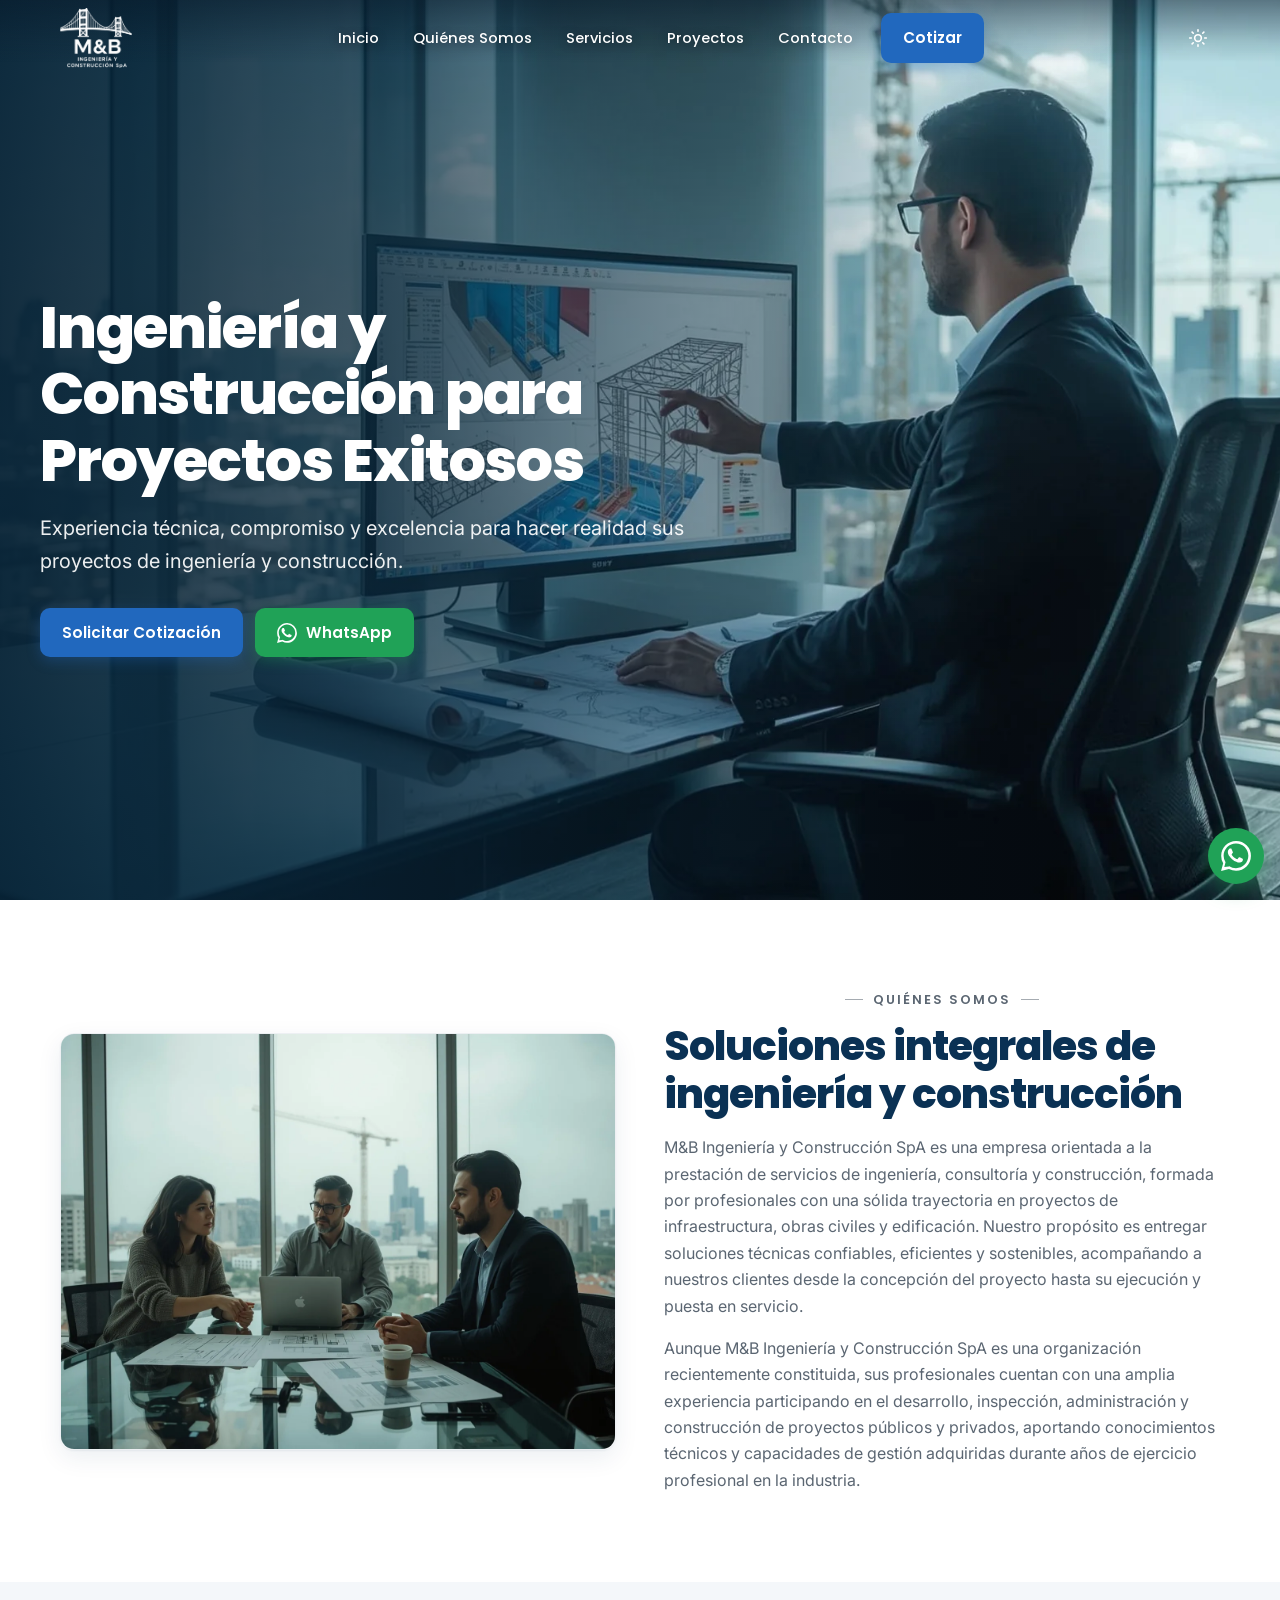
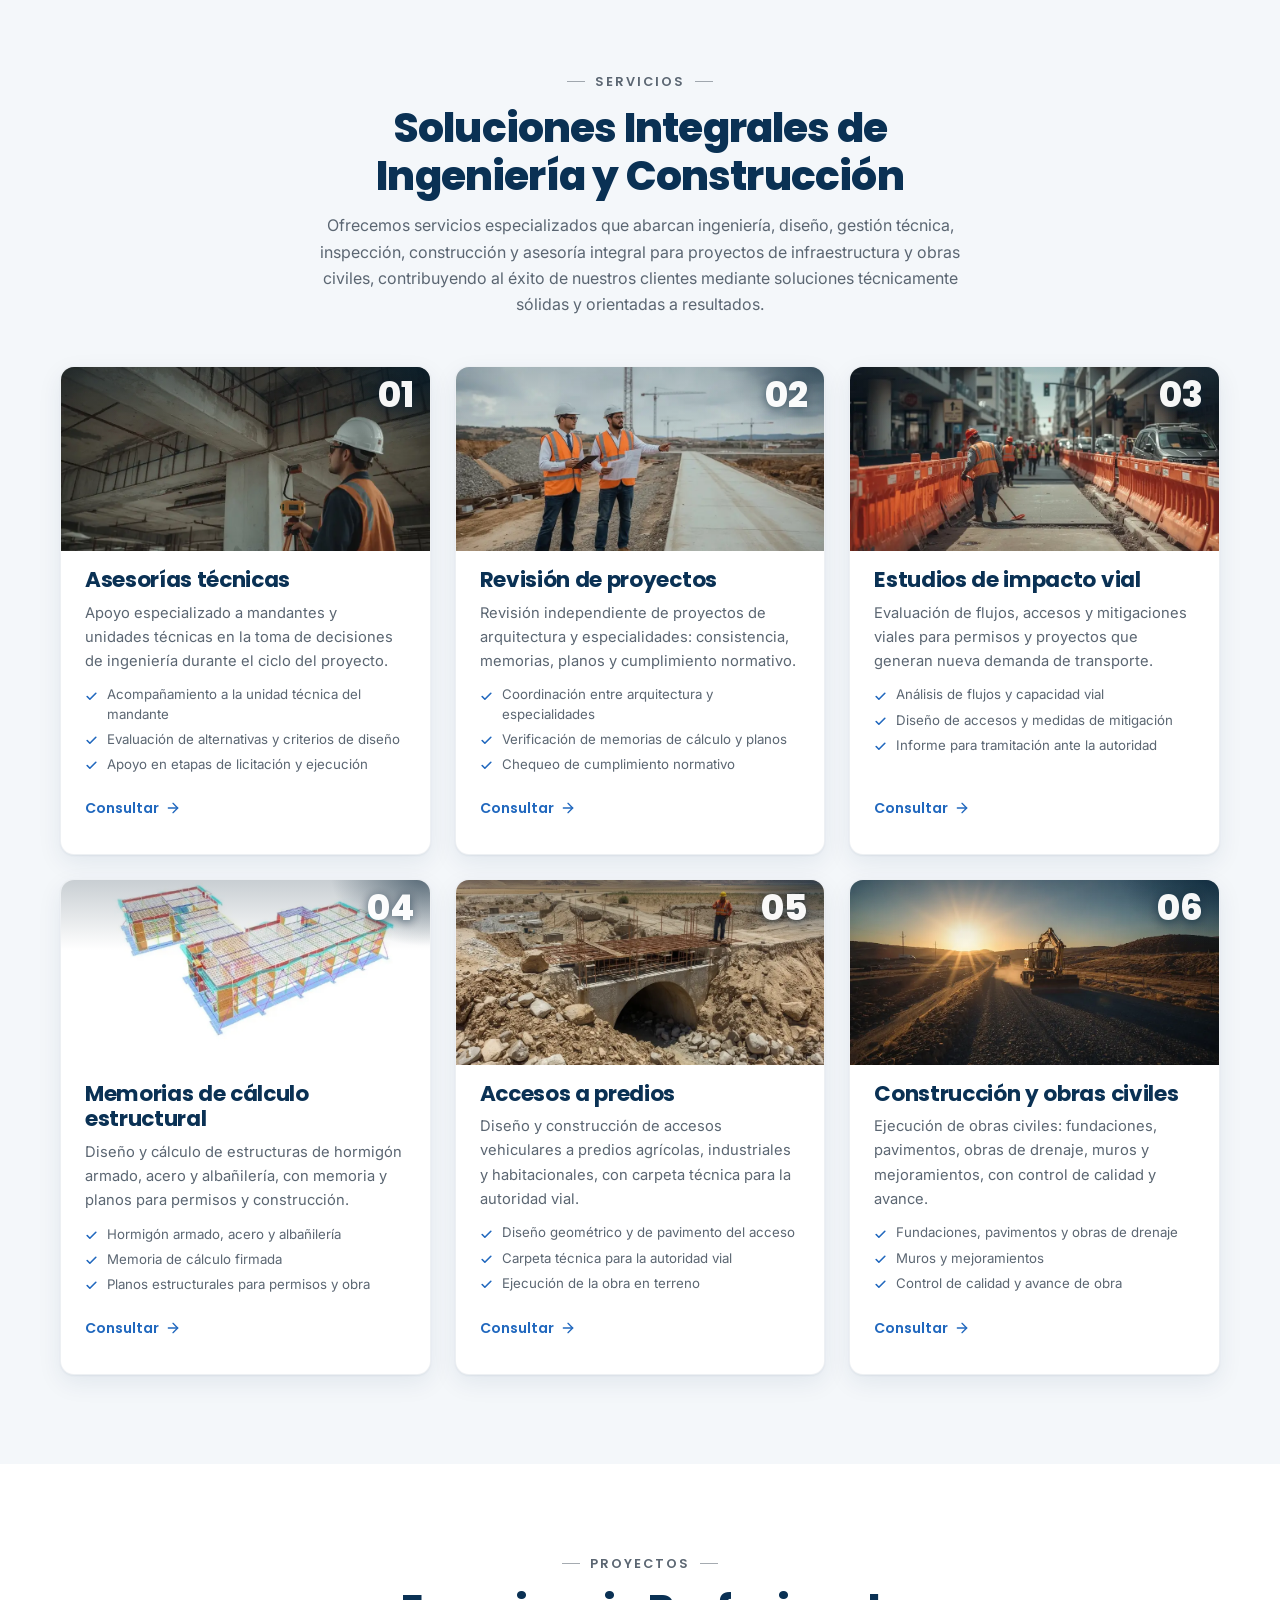
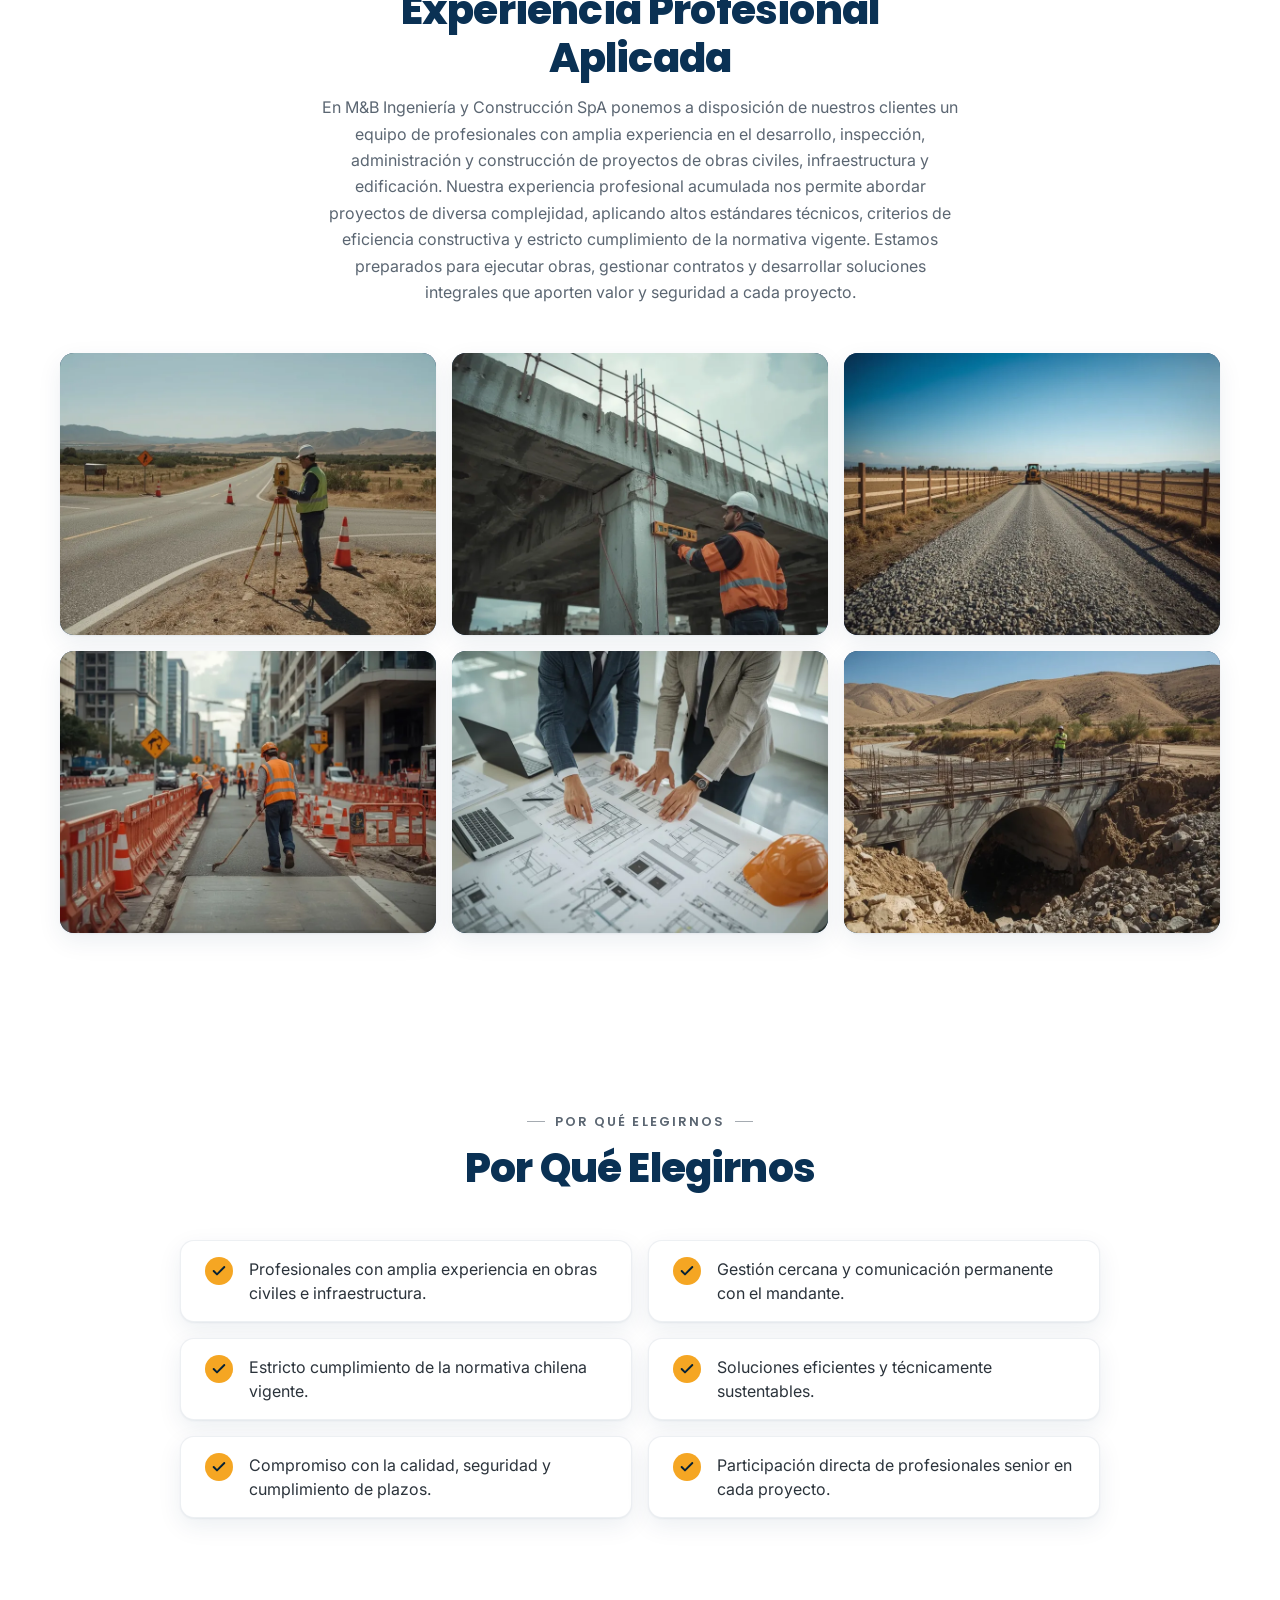
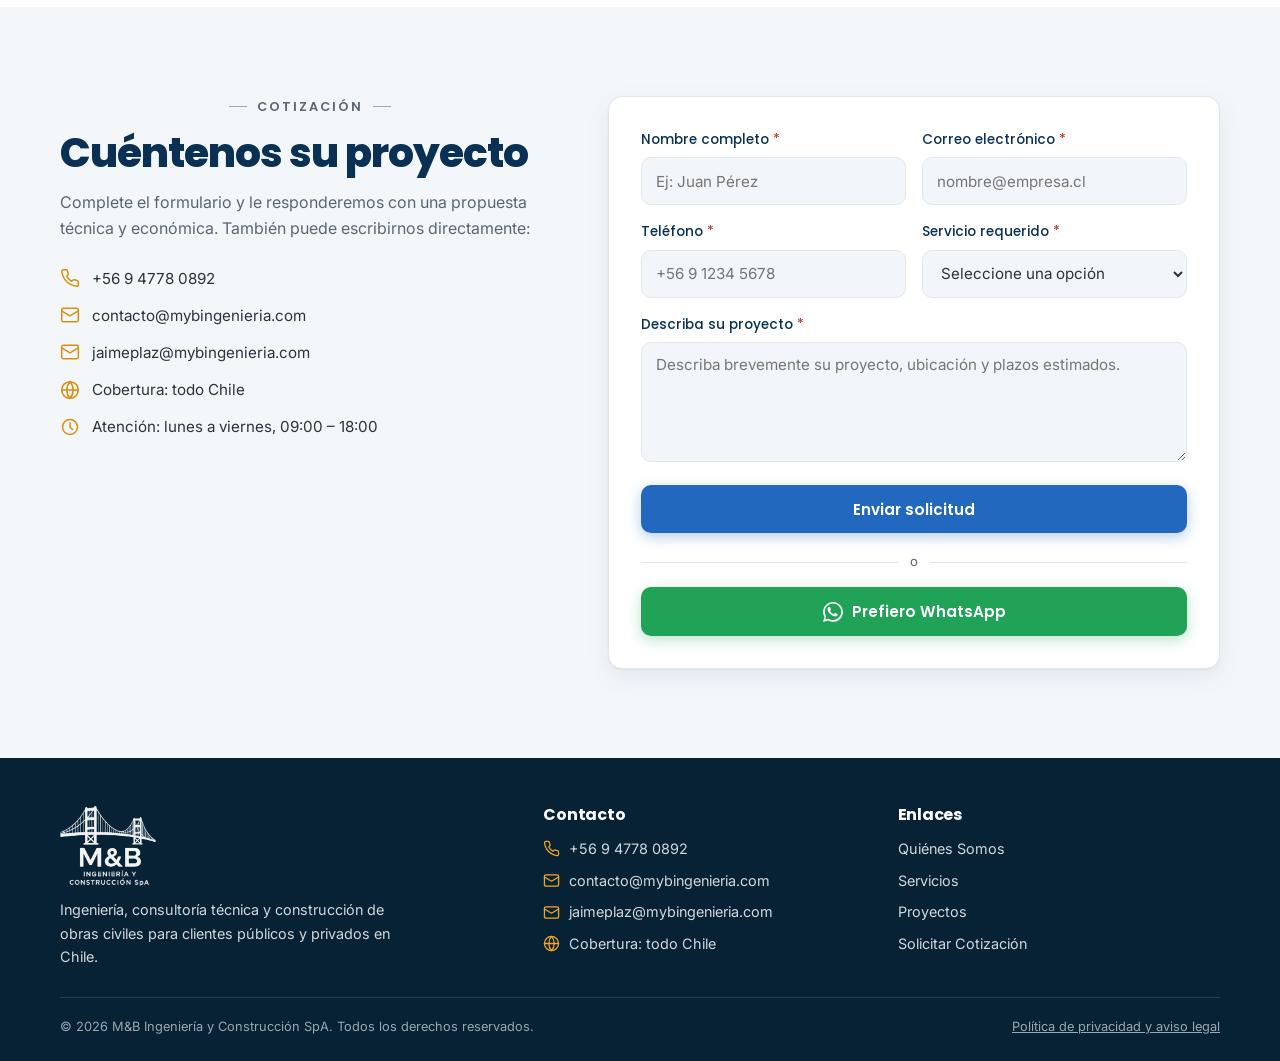
==== index.html @ 894dcdf7 "feat: nueva sección "Por Qué Elegirnos" con lista de 6 puntos Se inserta entre #proyectos y #cotizac" ====
<!DOCTYPE html>
<html lang="es-CL">
<head>
<meta charset="UTF-8">
<meta name="viewport" content="width=device-width, initial-scale=1.0">

<title>M&amp;B Ingeniería y Construcción SpA | Consultoría y Obras Civiles en Chile</title>
<meta name="description" content="Ingeniería, consultoría técnica y construcción de obras civiles en Chile: asesorías técnicas, estudios de impacto vial, memorias de cálculo estructural y accesos a predios. Solicita tu cotización.">
<meta name="robots" content="index, follow, max-image-preview:large, max-snippet:-1, max-video-preview:-1">
<meta name="author" content="M&amp;B Ingeniería y Construcción SpA">
<meta name="geo.region" content="CL">
<meta name="geo.placename" content="Chile">
<link rel="canonical" href="https://my-b-ingenieria.vercel.app/">
<link rel="alternate" hreflang="es-cl" href="https://my-b-ingenieria.vercel.app/">
<link rel="alternate" hreflang="x-default" href="https://my-b-ingenieria.vercel.app/">
<meta name="theme-color" content="#0A3154">
<meta name="theme-color" content="#0A3154" media="(prefers-color-scheme: light)">
<meta name="theme-color" content="#0c1620" media="(prefers-color-scheme: dark)">
<script src="/assets/js/theme-init.js"></script>

<meta property="og:type" content="website">
<meta property="og:site_name" content="M&amp;B Ingeniería y Construcción SpA">
<meta property="og:title" content="M&amp;B Ingeniería y Construcción SpA | Ingeniería y Obras Civiles en Chile">
<meta property="og:description" content="Asesorías técnicas, estudios de impacto vial, memorias de cálculo estructural, accesos a predios y obras civiles para clientes públicos y privados en Chile.">
<meta property="og:url" content="https://my-b-ingenieria.vercel.app/">
<meta property="og:image" content="https://my-b-ingenieria.vercel.app/assets/img/og-cover.jpg">
<meta property="og:image:secure_url" content="https://my-b-ingenieria.vercel.app/assets/img/og-cover.jpg">
<meta property="og:image:type" content="image/jpeg">
<meta property="og:image:width" content="1200">
<meta property="og:image:height" content="630">
<meta property="og:image:alt" content="M&amp;B Ingeniería y Construcción SpA — Ingeniería y Construcción para Proyectos Exitosos">
<meta property="og:locale" content="es_CL">
<meta name="twitter:card" content="summary_large_image">
<meta name="twitter:title" content="M&amp;B Ingeniería y Construcción SpA">
<meta name="twitter:description" content="Ingeniería, consultoría técnica y construcción de obras civiles en Chile. Solicita tu cotización.">
<meta name="twitter:image" content="https://my-b-ingenieria.vercel.app/assets/img/og-cover.jpg">
<meta name="twitter:image:alt" content="M&amp;B Ingeniería y Construcción SpA — Ingeniería y Construcción para Proyectos Exitosos">

<link rel="icon" href="/assets/img/favicon.svg" type="image/svg+xml">

<link rel="preconnect" href="https://fonts.googleapis.com">
<link rel="preconnect" href="https://fonts.gstatic.com" crossorigin>
<link href="https://fonts.googleapis.com/css2?family=Poppins:wght@500;600;700;800&family=Inter:wght@400;500;600&display=swap" rel="stylesheet">

<link rel="preload" as="image" href="/assets/img/Herobg.webp" fetchpriority="high">

<link rel="stylesheet" href="/assets/css/styles.css">

<script type="application/ld+json" src="/assets/data/organization.jsonld"></script>

</head>

<body>

<a class="skip-link" href="#contenido">Saltar al contenido principal</a>

<header class="header">
  <div class="container header__inner">

        <a class="brand" href="#inicio" aria-label="M&amp;B Ingeniería y Construcción — Inicio">
      <img class="brand__logo" src="/assets/img/logo-myb.png" width="640" height="535"
           alt="M&amp;B Ingeniería y Construcción SpA">
    </a>

        <nav class="nav" aria-label="Navegación principal">
      <ul class="nav__list">
        <li><a class="nav__link" href="#inicio">Inicio</a></li>
        <li><a class="nav__link" href="#quienes-somos">Quiénes Somos</a></li>
        <li><a class="nav__link" href="#servicios">Servicios</a></li>
        <li><a class="nav__link" href="#proyectos">Proyectos</a></li>
        <li><a class="nav__link" href="#contacto">Contacto</a></li>
        <li><a class="btn btn--primary nav__cta" href="#cotizacion">Cotizar</a></li>
      </ul>
    </nav>

        <div class="header__actions">
      <button class="theme-toggle" id="theme-toggle" type="button"
              aria-label="Cambiar entre tema claro y oscuro" aria-pressed="false">
        <svg class="t-sun" aria-hidden="true" viewBox="0 0 24 24" fill="none" stroke="currentColor" stroke-width="1.9" stroke-linecap="round" stroke-linejoin="round"><circle cx="12" cy="12" r="4"/><path d="M12 2v2"/><path d="M12 20v2"/><path d="m4.93 4.93 1.41 1.41"/><path d="m17.66 17.66 1.41 1.41"/><path d="M2 12h2"/><path d="M20 12h2"/><path d="m6.34 17.66-1.41 1.41"/><path d="m19.07 4.93-1.41 1.41"/></svg>
        <svg class="t-moon" aria-hidden="true" viewBox="0 0 24 24" fill="none" stroke="currentColor" stroke-width="1.9" stroke-linecap="round" stroke-linejoin="round"><path d="M12 3a6 6 0 0 0 9 9 9 9 0 1 1-9-9z"/></svg>
      </button>

            <button class="hamburger" id="hamburger" aria-label="Abrir menú de navegación" aria-expanded="false" aria-controls="mobile-menu">
        <span></span><span></span><span></span>
      </button>
    </div>
  </div>
</header>

<nav class="mobile-menu" id="mobile-menu" aria-label="Navegación móvil">
  <ul class="mobile-menu__list">
    <li><a class="mobile-menu__link" href="#inicio">Inicio</a></li>
    <li><a class="mobile-menu__link" href="#quienes-somos">Quiénes Somos</a></li>
    <li><a class="mobile-menu__link" href="#servicios">Servicios</a></li>
    <li><a class="mobile-menu__link" href="#proyectos">Proyectos</a></li>
    <li><a class="mobile-menu__link" href="#contacto">Contacto</a></li>
  </ul>
  <a class="btn btn--primary btn--block" href="#cotizacion">Solicitar Cotización</a>
</nav>

<main id="contenido">

    <section class="hero" id="inicio">
    <div class="container hero__inner">
      <h1>Ingeniería y Construcción para Proyectos Exitosos</h1>
      <p class="hero__lead">
        Experiencia técnica, compromiso y excelencia para hacer realidad sus proyectos de
        ingeniería y construcción.
      </p>
      <div class="hero__ctas">
        <a class="btn btn--primary" href="#cotizacion">Solicitar Cotización</a>
                <a class="btn btn--wpp"
           href="https://wa.me/56947780892?text=Hola%20M%26B%20Ingenier%C3%ADa%20y%20Construcci%C3%B3n%2C%20quisiera%20solicitar%20una%20cotizaci%C3%B3n."
           target="_blank" rel="noopener">
          <svg aria-hidden="true" viewBox="0 0 24 24" width="20" height="20" fill="currentColor"><path d="M.057 24l1.687-6.163a11.867 11.867 0 01-1.587-5.945C.16 5.335 5.495 0 12.05 0a11.817 11.817 0 018.413 3.488 11.824 11.824 0 013.48 8.414c-.003 6.557-5.338 11.892-11.893 11.892a11.9 11.9 0 01-5.688-1.448L.057 24zM6.597 20.13c1.676.995 3.276 1.591 5.392 1.592 5.448 0 9.886-4.434 9.889-9.885.002-5.462-4.415-9.89-9.881-9.892-5.452 0-9.887 4.434-9.889 9.884a9.821 9.821 0 001.523 5.263l-.999 3.648 3.646-.283zM17.5 14.4c-.074-.124-.272-.198-.57-.347-.297-.149-1.758-.868-2.031-.967-.272-.099-.47-.148-.669.15-.198.297-.767.966-.94 1.164-.173.199-.347.223-.644.075-.297-.15-1.255-.463-2.39-1.475-.883-.788-1.48-1.761-1.653-2.059-.173-.297-.019-.458.13-.606.134-.133.297-.347.446-.52.149-.174.198-.298.297-.497.099-.198.05-.372-.025-.521-.074-.149-.669-1.612-.916-2.207-.242-.579-.487-.5-.669-.51l-.57-.01c-.198 0-.52.074-.792.372-.272.297-1.04 1.016-1.04 2.479 0 1.462 1.065 2.875 1.213 3.074.149.198 2.095 3.2 5.076 4.487.71.306 1.263.489 1.694.626.712.226 1.36.194 1.872.118.571-.085 1.758-.719 2.006-1.413.248-.694.248-1.289.173-1.413z"/></svg>
          WhatsApp
        </a>
      </div>

          </div>
  </section>

    <section class="section" id="quienes-somos">
    <div class="container">
      <div class="about__grid reveal">

                <div class="about__media">
          <img src="/assets/img/QuienesSomos.webp"
               alt="Equipo de M&amp;B Ingeniería en una reunión de oficina revisando planos y un modelo en el computador"
               loading="lazy" width="1400" height="1050">
        </div>

                <div class="about__body">
                    <p class="section__eyebrow">Quiénes Somos</p>
          <h2 class="about__title">Soluciones integrales de ingeniería y construcción</h2>
          <p>
            M&amp;B Ingeniería y Construcción SpA es una empresa orientada a la prestación de
            servicios de ingeniería, consultoría y construcción, formada por profesionales con
            una sólida trayectoria en proyectos de infraestructura, obras civiles y edificación.
            Nuestro propósito es entregar soluciones técnicas confiables, eficientes y
            sostenibles, acompañando a nuestros clientes desde la concepción del proyecto hasta
            su ejecución y puesta en servicio.
          </p>
          <p>
            Aunque M&amp;B Ingeniería y Construcción SpA es una organización recientemente
            constituida, sus profesionales cuentan con una amplia experiencia participando en el
            desarrollo, inspección, administración y construcción de proyectos públicos y
            privados, aportando conocimientos técnicos y capacidades de gestión adquiridas
            durante años de ejercicio profesional en la industria.
          </p>
        </div>
      </div>
    </div>
  </section>

    <section class="section section--alt" id="servicios">
    <div class="container">
      <div class="section__head reveal">
        <p class="section__eyebrow">Servicios</p>
        <h2 class="section__title">Soluciones Integrales de Ingeniería y Construcción</h2>
        <p class="section__text">
          Ofrecemos servicios especializados que abarcan ingeniería, diseño, gestión técnica,
          inspección, construcción y asesoría integral para proyectos de infraestructura y obras
          civiles, contribuyendo al éxito de nuestros clientes mediante soluciones técnicamente
          sólidas y orientadas a resultados.
        </p>
      </div>

      <div class="services__grid">

                <article class="service-card reveal">
          <div class="service-card__media">
            <img src="/assets/img/asesoriastecnicas.webp" alt="Profesional en obra revisando una estructura de hormigón con instrumento topográfico" loading="lazy" decoding="async" width="900" height="675">
          </div>
          <span class="service-card__num" aria-hidden="true">01</span>
          <h3>Asesorías técnicas</h3>
          <p>Apoyo especializado a mandantes y unidades técnicas en la toma de decisiones de ingeniería durante el ciclo del proyecto.</p>
          <ul class="service-card__points">
            <li>Acompañamiento a la unidad técnica del mandante</li>
            <li>Evaluación de alternativas y criterios de diseño</li>
            <li>Apoyo en etapas de licitación y ejecución</li>
          </ul>
          <a class="service-card__link" href="#cotizacion" data-service="Asesorías técnicas">
            Consultar
            <svg viewBox="0 0 24 24" fill="none" stroke="currentColor" stroke-width="2" stroke-linecap="round" stroke-linejoin="round"><path d="M5 12h14"/><path d="M12 5l7 7-7 7"/></svg>
          </a>
        </article>

                <article class="service-card reveal">
          <div class="service-card__media">
            <img src="/assets/img/Revisionproyectos.webp" alt="Dos ingenieros con planos revisando el trazado de un camino en construcción" loading="lazy" decoding="async" width="900" height="675">
          </div>
          <span class="service-card__num" aria-hidden="true">02</span>
          <h3>Revisión de proyectos</h3>
          <p>Revisión independiente de proyectos de arquitectura y especialidades: consistencia, memorias, planos y cumplimiento normativo.</p>
          <ul class="service-card__points">
            <li>Coordinación entre arquitectura y especialidades</li>
            <li>Verificación de memorias de cálculo y planos</li>
            <li>Chequeo de cumplimiento normativo</li>
          </ul>
          <a class="service-card__link" href="#cotizacion" data-service="Revisión de proyectos">
            Consultar
            <svg viewBox="0 0 24 24" fill="none" stroke="currentColor" stroke-width="2" stroke-linecap="round" stroke-linejoin="round"><path d="M5 12h14"/><path d="M12 5l7 7-7 7"/></svg>
          </a>
        </article>

                <article class="service-card reveal">
          <div class="service-card__media">
            <img src="/assets/img/estudiosimpactovial.webp" alt="Trabajos viales con barreras de seguridad naranjas en una calle urbana con tránsito" loading="lazy" decoding="async" width="900" height="675">
          </div>
          <span class="service-card__num" aria-hidden="true">03</span>
          <h3>Estudios de impacto vial</h3>
          <p>Evaluación de flujos, accesos y mitigaciones viales para permisos y proyectos que generan nueva demanda de transporte.</p>
          <ul class="service-card__points">
            <li>Análisis de flujos y capacidad vial</li>
            <li>Diseño de accesos y medidas de mitigación</li>
            <li>Informe para tramitación ante la autoridad</li>
          </ul>
          <a class="service-card__link" href="#cotizacion" data-service="Estudios de impacto vial">
            Consultar
            <svg viewBox="0 0 24 24" fill="none" stroke="currentColor" stroke-width="2" stroke-linecap="round" stroke-linejoin="round"><path d="M5 12h14"/><path d="M12 5l7 7-7 7"/></svg>
          </a>
        </article>

                <article class="service-card reveal">
          <div class="service-card__media">
            <img src="/assets/img/memoriasdecalculo.webp" alt="Modelo estructural tridimensional de una edificación, usado en la memoria de cálculo" loading="lazy" decoding="async" width="1000" height="658">
          </div>
          <span class="service-card__num" aria-hidden="true">04</span>
          <h3>Memorias de cálculo estructural</h3>
          <p>Diseño y cálculo de estructuras de hormigón armado, acero y albañilería, con memoria y planos para permisos y construcción.</p>
          <ul class="service-card__points">
            <li>Hormigón armado, acero y albañilería</li>
            <li>Memoria de cálculo firmada</li>
            <li>Planos estructurales para permisos y obra</li>
          </ul>
          <a class="service-card__link" href="#cotizacion" data-service="Memorias de cálculo estructural">
            Consultar
            <svg viewBox="0 0 24 24" fill="none" stroke="currentColor" stroke-width="2" stroke-linecap="round" stroke-linejoin="round"><path d="M5 12h14"/><path d="M12 5l7 7-7 7"/></svg>
          </a>
        </article>

                <article class="service-card reveal">
          <div class="service-card__media">
            <img src="/assets/img/accesopredios.webp" alt="Acceso vehicular con alcantarilla de cajón en construcción hacia un predio rural" loading="lazy" decoding="async" width="900" height="675">
          </div>
          <span class="service-card__num" aria-hidden="true">05</span>
          <h3>Accesos a predios</h3>
          <p>Diseño y construcción de accesos vehiculares a predios agrícolas, industriales y habitacionales, con carpeta técnica para la autoridad vial.</p>
          <ul class="service-card__points">
            <li>Diseño geométrico y de pavimento del acceso</li>
            <li>Carpeta técnica para la autoridad vial</li>
            <li>Ejecución de la obra en terreno</li>
          </ul>
          <a class="service-card__link" href="#cotizacion" data-service="Accesos a predios">
            Consultar
            <svg viewBox="0 0 24 24" fill="none" stroke="currentColor" stroke-width="2" stroke-linecap="round" stroke-linejoin="round"><path d="M5 12h14"/><path d="M12 5l7 7-7 7"/></svg>
          </a>
        </article>

                <article class="service-card reveal">
          <div class="service-card__media">
            <img src="/assets/img/construccionobrasciviles.webp" alt="Maquinaria de movimiento de tierras trabajando en un camino al atardecer" loading="lazy" decoding="async" width="1000" height="567">
          </div>
          <span class="service-card__num" aria-hidden="true">06</span>
          <h3>Construcción y obras civiles</h3>
          <p>Ejecución de obras civiles: fundaciones, pavimentos, obras de drenaje, muros y mejoramientos, con control de calidad y avance.</p>
          <ul class="service-card__points">
            <li>Fundaciones, pavimentos y obras de drenaje</li>
            <li>Muros y mejoramientos</li>
            <li>Control de calidad y avance de obra</li>
          </ul>
          <a class="service-card__link" href="#cotizacion" data-service="Construcción y obras civiles">
            Consultar
            <svg viewBox="0 0 24 24" fill="none" stroke="currentColor" stroke-width="2" stroke-linecap="round" stroke-linejoin="round"><path d="M5 12h14"/><path d="M12 5l7 7-7 7"/></svg>
          </a>
        </article>

      </div>
    </div>
  </section>

    <section class="section" id="proyectos">
    <div class="container">
      <div class="section__head reveal">
        <p class="section__eyebrow">Proyectos</p>
        <h2 class="section__title">Experiencia Profesional Aplicada</h2>
        <p class="section__text">
          En M&amp;B Ingeniería y Construcción SpA ponemos a disposición de nuestros clientes un
          equipo de profesionales con amplia experiencia en el desarrollo, inspección,
          administración y construcción de proyectos de obras civiles, infraestructura y
          edificación. Nuestra experiencia profesional acumulada nos permite abordar proyectos
          de diversa complejidad, aplicando altos estándares técnicos, criterios de eficiencia
          constructiva y estricto cumplimiento de la normativa vigente. Estamos preparados para
          ejecutar obras, gestionar contratos y desarrollar soluciones integrales que aporten
          valor y seguridad a cada proyecto.
        </p>
      </div>

      <div class="gallery__grid">
        <figure class="project reveal">
          <img src="/assets/img/proyecto-1.webp" alt="Topógrafo con estación total midiendo en el acceso de un camino rural, con conos de seguridad" loading="lazy" width="600" height="450">
          <figcaption class="project__label">Levantamiento topográfico en acceso vial</figcaption>
        </figure>
        <figure class="project reveal">
          <img src="/assets/img/proyecto-2.webp" alt="Profesional revisando con un nivel una viga de hormigón armado de un paso vehicular" loading="lazy" width="600" height="450">
          <figcaption class="project__label">Inspección de estructura de hormigón armado</figcaption>
        </figure>
        <figure class="project reveal">
          <img src="/assets/img/proyecto-3.webp" alt="Camino de acceso a un predio rural recién construido con carpeta granular, entre cercos" loading="lazy" width="600" height="450">
          <figcaption class="project__label">Construcción de acceso a predio rural</figcaption>
        </figure>
        <figure class="project reveal">
          <img src="/assets/img/proyecto-4.webp" alt="Faena de pavimentación en una calle urbana con barreras y desvío de tránsito" loading="lazy" width="600" height="450">
          <figcaption class="project__label">Obra vial urbana con manejo de tránsito</figcaption>
        </figure>
        <figure class="project reveal">
          <img src="/assets/img/proyecto-5.webp" alt="Dos profesionales revisando planos de especialidades sobre una mesa en oficina" loading="lazy" width="600" height="450">
          <figcaption class="project__label">Revisión de proyectos y coordinación técnica</figcaption>
        </figure>
        <figure class="project reveal">
          <img src="/assets/img/proyecto-6.webp" alt="Alcantarilla de cajón de hormigón en construcción, con enfierradura para la losa" loading="lazy" width="600" height="450">
          <figcaption class="project__label">Alcantarilla de cajón para drenaje vial</figcaption>
        </figure>
      </div>
    </div>
  </section>

  <section class="section" id="por-que-elegirnos">
    <div class="container">
      <div class="section__head reveal">
        <p class="section__eyebrow">Por Qué Elegirnos</p>
        <h2 class="section__title">Por Qué Elegirnos</h2>
      </div>

      <ul class="checklist">
        <li class="checklist__item reveal">
          <svg aria-hidden="true" viewBox="0 0 24 24" fill="none" stroke="currentColor" stroke-width="3" stroke-linecap="round" stroke-linejoin="round"><path d="M20 6 9 17l-5-5"/></svg>
          <span>Profesionales con amplia experiencia en obras civiles e infraestructura.</span>
        </li>
        <li class="checklist__item reveal">
          <svg aria-hidden="true" viewBox="0 0 24 24" fill="none" stroke="currentColor" stroke-width="3" stroke-linecap="round" stroke-linejoin="round"><path d="M20 6 9 17l-5-5"/></svg>
          <span>Gestión cercana y comunicación permanente con el mandante.</span>
        </li>
        <li class="checklist__item reveal">
          <svg aria-hidden="true" viewBox="0 0 24 24" fill="none" stroke="currentColor" stroke-width="3" stroke-linecap="round" stroke-linejoin="round"><path d="M20 6 9 17l-5-5"/></svg>
          <span>Estricto cumplimiento de la normativa chilena vigente.</span>
        </li>
        <li class="checklist__item reveal">
          <svg aria-hidden="true" viewBox="0 0 24 24" fill="none" stroke="currentColor" stroke-width="3" stroke-linecap="round" stroke-linejoin="round"><path d="M20 6 9 17l-5-5"/></svg>
          <span>Soluciones eficientes y técnicamente sustentables.</span>
        </li>
        <li class="checklist__item reveal">
          <svg aria-hidden="true" viewBox="0 0 24 24" fill="none" stroke="currentColor" stroke-width="3" stroke-linecap="round" stroke-linejoin="round"><path d="M20 6 9 17l-5-5"/></svg>
          <span>Compromiso con la calidad, seguridad y cumplimiento de plazos.</span>
        </li>
        <li class="checklist__item reveal">
          <svg aria-hidden="true" viewBox="0 0 24 24" fill="none" stroke="currentColor" stroke-width="3" stroke-linecap="round" stroke-linejoin="round"><path d="M20 6 9 17l-5-5"/></svg>
          <span>Participación directa de profesionales senior en cada proyecto.</span>
        </li>
      </ul>
    </div>
  </section>

    <section class="section section--alt" id="cotizacion">
    <div class="container">
      <div class="quote__grid">

                <aside class="quote__aside reveal" id="contacto">
          <p class="section__eyebrow">Cotización</p>
          <h2>Cuéntenos su proyecto</h2>
          <p>Complete el formulario y le responderemos con una propuesta técnica y económica. También puede escribirnos directamente:</p>
          <ul class="quote__contact">
            <li>
              <svg aria-hidden="true" viewBox="0 0 24 24" fill="none" stroke="currentColor" stroke-width="1.8" stroke-linecap="round" stroke-linejoin="round"><path d="M22 16.92v3a2 2 0 0 1-2.18 2 19.79 19.79 0 0 1-8.63-3.07 19.5 19.5 0 0 1-6-6 19.79 19.79 0 0 1-3.07-8.67A2 2 0 0 1 4.11 2h3a2 2 0 0 1 2 1.72c.13.96.36 1.9.7 2.81a2 2 0 0 1-.45 2.11L8.09 9.91a16 16 0 0 0 6 6l1.27-1.27a2 2 0 0 1 2.11-.45c.91.34 1.85.57 2.81.7A2 2 0 0 1 22 16.92z"/></svg>
              <a href="tel:+56947780892">+56 9 4778 0892</a>
            </li>
            <li>
              <svg aria-hidden="true" viewBox="0 0 24 24" fill="none" stroke="currentColor" stroke-width="1.8" stroke-linecap="round" stroke-linejoin="round"><rect x="2" y="4" width="20" height="16" rx="2"/><path d="m22 7-10 6L2 7"/></svg>
              <a href="mailto:contacto@mybingenieria.com">contacto@mybingenieria.com</a>
            </li>
            <li>
              <svg aria-hidden="true" viewBox="0 0 24 24" fill="none" stroke="currentColor" stroke-width="1.8" stroke-linecap="round" stroke-linejoin="round"><rect x="2" y="4" width="20" height="16" rx="2"/><path d="m22 7-10 6L2 7"/></svg>
              <a href="mailto:jaimeplaz@mybingenieria.com">jaimeplaz@mybingenieria.com</a>
            </li>
            <li>
              <svg aria-hidden="true" viewBox="0 0 24 24" fill="none" stroke="currentColor" stroke-width="1.8" stroke-linecap="round" stroke-linejoin="round"><circle cx="12" cy="12" r="10"/><path d="M2 12h20"/><path d="M12 2a15 15 0 0 1 0 20 15 15 0 0 1 0-20z"/></svg>
              <span>Cobertura: todo Chile</span>
            </li>
            <li>
              <svg aria-hidden="true" viewBox="0 0 24 24" fill="none" stroke="currentColor" stroke-width="1.8" stroke-linecap="round" stroke-linejoin="round"><circle cx="12" cy="12" r="9"/><path d="M12 7v5l3 3"/></svg>
              <span>Atención: lunes a viernes, 09:00 – 18:00</span>
            </li>
          </ul>
        </aside>

                <div class="reveal">
                    <form class="form" id="quote-form"
                action="https://formspree.io/f/moeqgnrn"
                method="POST" novalidate>

            <div class="form__status" id="form-status" role="status" aria-live="polite"></div>

                        <input type="text" name="_gotcha" class="visually-hidden" tabindex="-1" autocomplete="off" aria-hidden="true">
                        <input type="hidden" name="_subject" value="Nueva solicitud de cotización — Sitio web M&amp;B Ingeniería">

            <div class="form__row">
              <div class="field">
                <label for="nombre">Nombre completo <span class="req" aria-hidden="true">*</span></label>
                <input type="text" id="nombre" name="nombre" autocomplete="name"
                       required minlength="3" placeholder="Ej: Juan Pérez">
                <p class="field__error">Ingrese su nombre (mínimo 3 caracteres).</p>
              </div>

              <div class="field">
                <label for="email">Correo electrónico <span class="req" aria-hidden="true">*</span></label>
                <input type="email" id="email" name="email" autocomplete="email"
                       required placeholder="nombre@empresa.cl">
                <p class="field__error">Ingrese un correo electrónico válido.</p>
              </div>
            </div>

            <div class="form__row">
              <div class="field">
                <label for="telefono">Teléfono <span class="req" aria-hidden="true">*</span></label>
                                <input type="tel" id="telefono" name="telefono" autocomplete="tel"
                       required
                       pattern="(\+?56)?[\s.\-]?0?9[\s.\-]?\d{4}[\s.\-]?\d{4}"
                       placeholder="+56 9 1234 5678"
                       title="Formato chileno: +56 9 1234 5678">
                <p class="field__error">Ingrese un teléfono chileno válido (+56 9 XXXX XXXX).</p>
              </div>

              <div class="field">
                <label for="servicio">Servicio requerido <span class="req" aria-hidden="true">*</span></label>
                <select id="servicio" name="servicio" required>
                  <option value="" disabled selected>Seleccione una opción</option>
                  <option>Asesorías técnicas</option>
                  <option>Revisión de proyectos</option>
                  <option>Estudios de impacto vial</option>
                  <option>Memorias de cálculo estructural</option>
                  <option>Accesos a predios</option>
                  <option>Construcción y obras civiles</option>
                </select>
                <p class="field__error">Seleccione el servicio que necesita.</p>
              </div>
            </div>

            <div class="field">
              <label for="mensaje">Describa su proyecto <span class="req" aria-hidden="true">*</span></label>
              <textarea id="mensaje" name="mensaje" required minlength="10"
                        placeholder="Describa brevemente su proyecto, ubicación y plazos estimados."></textarea>
              <p class="field__error">Cuéntenos brevemente su proyecto (mínimo 10 caracteres).</p>
            </div>

            <button type="submit" class="btn btn--primary btn--block" id="submit-btn">
              Enviar solicitud
            </button>

            <div class="form__divider">o</div>

                        <a class="btn btn--wpp btn--block" id="wpp-form-btn"
               href="https://wa.me/56947780892?text=Hola%20M%26B%20Ingenier%C3%ADa%20y%20Construcci%C3%B3n%2C%20quisiera%20solicitar%20una%20cotizaci%C3%B3n."
               target="_blank" rel="noopener">
              <svg aria-hidden="true" viewBox="0 0 24 24" width="20" height="20" fill="currentColor"><path d="M.057 24l1.687-6.163a11.867 11.867 0 01-1.587-5.945C.16 5.335 5.495 0 12.05 0a11.817 11.817 0 018.413 3.488 11.824 11.824 0 013.48 8.414c-.003 6.557-5.338 11.892-11.893 11.892a11.9 11.9 0 01-5.688-1.448L.057 24zM6.597 20.13c1.676.995 3.276 1.591 5.392 1.592 5.448 0 9.886-4.434 9.889-9.885.002-5.462-4.415-9.89-9.881-9.892-5.452 0-9.887 4.434-9.889 9.884a9.821 9.821 0 001.523 5.263l-.999 3.648 3.646-.283zM17.5 14.4c-.074-.124-.272-.198-.57-.347-.297-.149-1.758-.868-2.031-.967-.272-.099-.47-.148-.669.15-.198.297-.767.966-.94 1.164-.173.199-.347.223-.644.075-.297-.15-1.255-.463-2.39-1.475-.883-.788-1.48-1.761-1.653-2.059-.173-.297-.019-.458.13-.606.134-.133.297-.347.446-.52.149-.174.198-.298.297-.497.099-.198.05-.372-.025-.521-.074-.149-.669-1.612-.916-2.207-.242-.579-.487-.5-.669-.51l-.57-.01c-.198 0-.52.074-.792.372-.272.297-1.04 1.016-1.04 2.479 0 1.462 1.065 2.875 1.213 3.074.149.198 2.095 3.2 5.076 4.487.71.306 1.263.489 1.694.626.712.226 1.36.194 1.872.118.571-.085 1.758-.719 2.006-1.413.248-.694.248-1.289.173-1.413z"/></svg>
              Prefiero WhatsApp
            </a>
          </form>
        </div>

      </div>
    </div>
  </section>

</main>

<footer class="footer">
  <div class="container">
    <div class="footer__grid">

      <div>
        <h3 class="footer__brand">
          <img src="/assets/img/logo-myb.png" width="640" height="535"
               alt="M&amp;B Ingeniería y Construcción SpA">
        </h3>
        <p class="footer__desc">
          Ingeniería, consultoría técnica y construcción de obras civiles para clientes
          públicos y privados en Chile.
        </p>
      </div>

      <div>
        <h3>Contacto</h3>
        <ul class="footer__contact">
          <li>
            <svg aria-hidden="true" viewBox="0 0 24 24" fill="none" stroke="currentColor" stroke-width="1.8" stroke-linecap="round" stroke-linejoin="round"><path d="M22 16.92v3a2 2 0 0 1-2.18 2 19.79 19.79 0 0 1-8.63-3.07 19.5 19.5 0 0 1-6-6 19.79 19.79 0 0 1-3.07-8.67A2 2 0 0 1 4.11 2h3a2 2 0 0 1 2 1.72c.13.96.36 1.9.7 2.81a2 2 0 0 1-.45 2.11L8.09 9.91a16 16 0 0 0 6 6l1.27-1.27a2 2 0 0 1 2.11-.45c.91.34 1.85.57 2.81.7A2 2 0 0 1 22 16.92z"/></svg>
            <a href="tel:+56947780892">+56 9 4778 0892</a>
          </li>
          <li>
            <svg aria-hidden="true" viewBox="0 0 24 24" fill="none" stroke="currentColor" stroke-width="1.8" stroke-linecap="round" stroke-linejoin="round"><rect x="2" y="4" width="20" height="16" rx="2"/><path d="m22 7-10 6L2 7"/></svg>
            <a href="mailto:contacto@mybingenieria.com">contacto@mybingenieria.com</a>
          </li>
          <li>
            <svg aria-hidden="true" viewBox="0 0 24 24" fill="none" stroke="currentColor" stroke-width="1.8" stroke-linecap="round" stroke-linejoin="round"><rect x="2" y="4" width="20" height="16" rx="2"/><path d="m22 7-10 6L2 7"/></svg>
            <a href="mailto:jaimeplaz@mybingenieria.com">jaimeplaz@mybingenieria.com</a>
          </li>
          <li>
            <svg aria-hidden="true" viewBox="0 0 24 24" fill="none" stroke="currentColor" stroke-width="1.8" stroke-linecap="round" stroke-linejoin="round"><circle cx="12" cy="12" r="10"/><path d="M2 12h20"/><path d="M12 2a15 15 0 0 1 0 20 15 15 0 0 1 0-20z"/></svg>
            <span>Cobertura: todo Chile</span>
          </li>
        </ul>
      </div>

      <div>
        <h3>Enlaces</h3>
        <ul class="footer__contact">
          <li><a href="#quienes-somos">Quiénes Somos</a></li>
          <li><a href="#servicios">Servicios</a></li>
          <li><a href="#proyectos">Proyectos</a></li>
          <li><a href="#cotizacion">Solicitar Cotización</a></li>
        </ul>
      </div>

    </div>

    <div class="footer__bottom">
      <span>© <span id="year">2026</span> M&amp;B Ingeniería y Construcción SpA. Todos los derechos reservados.</span>
      <a href="privacidad.html">Política de privacidad y aviso legal</a>
    </div>
  </div>
</footer>

<a class="wpp-float" id="wpp-float"
   href="https://wa.me/56947780892?text=Hola%20M%26B%20Ingenier%C3%ADa%20y%20Construcci%C3%B3n%2C%20quisiera%20solicitar%20una%20cotizaci%C3%B3n."
   target="_blank" rel="noopener" aria-label="Contactar por WhatsApp">
  <svg aria-hidden="true" viewBox="0 0 24 24" fill="currentColor"><path d="M.057 24l1.687-6.163a11.867 11.867 0 01-1.587-5.945C.16 5.335 5.495 0 12.05 0a11.817 11.817 0 018.413 3.488 11.824 11.824 0 013.48 8.414c-.003 6.557-5.338 11.892-11.893 11.892a11.9 11.9 0 01-5.688-1.448L.057 24zM6.597 20.13c1.676.995 3.276 1.591 5.392 1.592 5.448 0 9.886-4.434 9.889-9.885.002-5.462-4.415-9.89-9.881-9.892-5.452 0-9.887 4.434-9.889 9.884a9.821 9.821 0 001.523 5.263l-.999 3.648 3.646-.283zM17.5 14.4c-.074-.124-.272-.198-.57-.347-.297-.149-1.758-.868-2.031-.967-.272-.099-.47-.148-.669.15-.198.297-.767.966-.94 1.164-.173.199-.347.223-.644.075-.297-.15-1.255-.463-2.39-1.475-.883-.788-1.48-1.761-1.653-2.059-.173-.297-.019-.458.13-.606.134-.133.297-.347.446-.52.149-.174.198-.298.297-.497.099-.198.05-.372-.025-.521-.074-.149-.669-1.612-.916-2.207-.242-.579-.487-.5-.669-.51l-.57-.01c-.198 0-.52.074-.792.372-.272.297-1.04 1.016-1.04 2.479 0 1.462 1.065 2.875 1.213 3.074.149.198 2.095 3.2 5.076 4.487.71.306 1.263.489 1.694.626.712.226 1.36.194 1.872.118.571-.085 1.758-.719 2.006-1.413.248-.694.248-1.289.173-1.413z"/></svg>
</a>

<script src="/assets/js/main.js" defer></script>
</body>
</html>
---- assets/css/styles.css ----
:root{
  color-scheme:light;

  --azul:#0A3154;
  --azul-900:#072235;
  --azul-700:#0F4676;
  --acento:#F5A623;
  --acento-600:#d98d0c;
  --cta:#2168BE;
  --cta-600:#1A5299;
  --wpp:#20A257;
  --wpp-600:#178446;
  --blanco:#FFFFFF;

  --bg:#FFFFFF;
  --bg-alt:#F4F7FA;
  --surface:#FFFFFF;
  --surface-2:#F2F5F9;
  --borde:#E2E8F0;
  --borde-suave:rgba(10,49,84,.07);
  --texto:#2B333B;
  --texto-suave:#5B6672;
  --titulo:#0A3154;
  --eyebrow:#B06E08;
  --header-bg:rgba(255,255,255,.82);
  --mark-bg:var(--azul);
  --grid-line:rgba(10,49,84,.05);

  --gris-claro:var(--bg-alt);
  --gris-borde:var(--borde);

  --danger:#C0392B;   --danger-bg:#FFF5F4;
  --ok:#1E7A3D;   --ok-bg:#E7F6EC;   --ok-bd:#B7E2C4;
  --err:#B0281C;  --err-bg:#FDECEB;  --err-bd:#F3C6C1;

  --sombra:0 1px 2px rgba(10,49,84,.06), 0 8px 24px rgba(10,49,84,.08);
  --sombra-hover:0 2px 8px rgba(10,49,84,.10), 0 22px 48px rgba(10,49,84,.16);

  --f-titulo:'Poppins','Montserrat',Arial,sans-serif;
  --f-cuerpo:'Inter','Open Sans',Arial,sans-serif;

  --fs-eyebrow:.8rem;
  --fs-lead:clamp(1.05rem, .97rem + .55vw, 1.25rem);
  --fs-h4:1.05rem;
  --fs-h3:clamp(1.1rem, 1rem + .5vw, 1.35rem);
  --fs-h2:clamp(1.65rem, 1.1rem + 2.3vw, 2.55rem);
  --fs-h1:clamp(2.1rem, 1.3rem + 3.7vw, 3.65rem);

  --sp-1:4px;  --sp-2:8px;   --sp-3:12px;  --sp-4:16px;
  --sp-5:24px; --sp-6:32px;  --sp-7:40px;  --sp-8:48px;  --sp-10:64px;  --sp-12:80px;
  --section-y:clamp(64px, 3.5vw + 44px, 104px);

  --max:1200px;
  --radio:14px;
  --radio-sm:10px;
  --header-h:64px;
  --transicion:.22s ease;
}

@media (prefers-color-scheme:dark){
  :root:not([data-theme="light"]){
    color-scheme:dark;
    --azul-900:#081522;
    --blanco:#131F2C;
    --bg:#0C1620;
    --bg-alt:#0F1E2B;
    --surface:#131F2C;
    --surface-2:#182838;
    --borde:#26394B;
    --borde-suave:rgba(255,255,255,.07);
    --texto:rgba(232,239,245,.84);
    --texto-suave:#93A4B3;
    --titulo:#EAF1F7;
    --eyebrow:#F7B93F;
    --header-bg:rgba(12,22,32,.80);
    --mark-bg:#1C3B58;
    --grid-line:rgba(255,255,255,.05);
    --danger:#F0A199;  --danger-bg:rgba(192,57,43,.14);
    --ok:#6FD59D;  --ok-bg:rgba(46,160,90,.14);  --ok-bd:rgba(46,160,90,.32);
    --err:#F0A199; --err-bg:rgba(192,57,43,.16); --err-bd:rgba(192,57,43,.36);
    --sombra:0 1px 2px rgba(0,0,0,.4), 0 10px 28px rgba(0,0,0,.38);
    --sombra-hover:0 2px 10px rgba(0,0,0,.5), 0 26px 52px rgba(0,0,0,.52);
  }
}
:root[data-theme="dark"]{
  color-scheme:dark;
  --azul-900:#081522;
  --blanco:#131F2C;
  --bg:#0C1620;
  --bg-alt:#0F1E2B;
  --surface:#131F2C;
  --surface-2:#182838;
  --borde:#26394B;
  --borde-suave:rgba(255,255,255,.07);
  --texto:rgba(232,239,245,.84);
  --texto-suave:#93A4B3;
  --titulo:#EAF1F7;
  --eyebrow:#F7B93F;
  --header-bg:rgba(12,22,32,.80);
  --mark-bg:#1C3B58;
  --grid-line:rgba(255,255,255,.05);
  --danger:#F0A199;  --danger-bg:rgba(192,57,43,.14);
  --ok:#6FD59D;  --ok-bg:rgba(46,160,90,.14);  --ok-bd:rgba(46,160,90,.32);
  --err:#F0A199; --err-bg:rgba(192,57,43,.16); --err-bd:rgba(192,57,43,.36);
  --sombra:0 1px 2px rgba(0,0,0,.4), 0 10px 28px rgba(0,0,0,.38);
  --sombra-hover:0 2px 10px rgba(0,0,0,.5), 0 26px 52px rgba(0,0,0,.52);
}

*,*::before,*::after{box-sizing:border-box;margin:0;padding:0}
html{scroll-behavior:smooth;scroll-padding-top:calc(var(--header-h) + 12px);-webkit-text-size-adjust:100%;background:var(--bg)}
body{
  font-family:var(--f-cuerpo);
  color:var(--texto);
  background:var(--bg);
  line-height:1.65;
  font-size:16px;
  overflow-x:hidden;
  transition:background-color .3s ease, color .3s ease;
}
img{max-width:100%;height:auto;display:block}
a{color:inherit;text-decoration:none}
button{font-family:inherit;cursor:pointer;border:none;background:none}
ul{list-style:none}
h1,h2,h3,h4{font-family:var(--f-titulo);color:var(--titulo);line-height:1.18;letter-spacing:-.015em}
h1,h2{font-weight:800;letter-spacing:-.025em}
h3,h4{font-weight:700}

.skip-link{
  position:absolute;left:-999px;top:0;z-index:1000;
  background:var(--azul);color:#fff;padding:12px 18px;border-radius:0 0 8px 0;
}
.skip-link:focus{left:0}

a:focus-visible,button:focus-visible,input:focus-visible,select:focus-visible,textarea:focus-visible{
  outline:3px solid var(--acento);
  outline-offset:2px;
  border-radius:4px;
}

.container{width:100%;max-width:var(--max);margin:0 auto;padding:0 20px}
.section{padding:var(--section-y) 0}

.section--alt{background:var(--bg-alt)}
.section__head{text-align:center;max-width:640px;margin:0 auto var(--sp-8)}

.section__eyebrow,
.about__body .section__eyebrow,
.quote__aside .section__eyebrow{
  display:flex;justify-content:center;align-items:center;gap:10px;
  font-family:var(--f-titulo);font-weight:600;
  font-size:var(--fs-eyebrow);letter-spacing:.16em;text-transform:uppercase;
  color:var(--texto-suave);margin-bottom:12px;
}
.section__eyebrow::before,
.section__eyebrow::after{
  content:"";flex:0 0 18px;height:1px;background:currentColor;opacity:.55;
}
.section__title{font-size:var(--fs-h2);letter-spacing:-.015em;margin-bottom:12px}
.section__text{color:var(--texto-suave);font-size:1rem}

.btn{
  display:inline-flex;align-items:center;justify-content:center;gap:9px;
  min-height:48px;padding:12px 22px;
  font-family:var(--f-titulo);font-weight:600;font-size:.95rem;
  border-radius:var(--radio-sm);
  transition:transform var(--transicion),box-shadow var(--transicion),background var(--transicion);
  text-align:center;
}
.btn:hover{transform:translateY(-2px)}
.btn:active{transform:translateY(0)}

.btn--primary{background:var(--cta);color:#fff;box-shadow:0 4px 14px rgba(33,104,190,.32)}
.btn--primary:hover{background:var(--cta-600);box-shadow:0 10px 24px rgba(33,104,190,.4)}

.btn--ghost{background:transparent;color:var(--blanco);border:2px solid rgba(255,255,255,.7)}
.btn--ghost:hover{background:rgba(255,255,255,.12);border-color:#fff}

.btn--wpp{background:var(--wpp);color:#fff;box-shadow:0 4px 14px rgba(32,162,87,.3)}
.btn--wpp:hover{background:var(--wpp-600)}

.btn--solid{background:var(--azul);color:#fff}
.btn--solid:hover{background:var(--azul-700)}

.btn--block{width:100%}

.header{
  position:fixed;top:0;left:0;right:0;z-index:100;
  height:var(--header-h);
  background:transparent;
  border-bottom:0;
  transition:box-shadow .3s ease, background-color .3s ease, border-color .3s ease;
}

.header:not(.is-scrolled){
  background:linear-gradient(180deg, rgba(6,24,40,.5) 0%, rgba(6,24,40,.13) 55%, rgba(6,24,40,0) 82%);
  box-shadow:none;
}
.header:not(.is-scrolled) .brand,
.header:not(.is-scrolled) .nav__link,
.header:not(.is-scrolled) .theme-toggle{color:#fff;text-shadow:0 1px 10px rgba(0,0,0,.35)}
.header:not(.is-scrolled) .hamburger span{background:#fff}
.header:not(.is-scrolled) .nav__link:hover{background:rgba(255,255,255,.16);color:#fff}
.header:not(.is-scrolled) .theme-toggle:hover{background:rgba(255,255,255,.16)}

.header.is-scrolled{
  background:var(--header-bg);
  backdrop-filter:saturate(180%) blur(10px);
  -webkit-backdrop-filter:saturate(180%) blur(10px);
  border-bottom:1px solid var(--borde);
  box-shadow:0 10px 30px rgba(0,0,0,.06);
}
.header__inner{
  display:flex;align-items:center;justify-content:space-between;
  height:100%;
}
.header__actions{display:flex;align-items:center;gap:4px}
.theme-toggle{
  width:44px;height:44px;flex:0 0 44px;border-radius:8px;
  display:inline-flex;align-items:center;justify-content:center;
  color:var(--titulo);
  transition:background var(--transicion), color var(--transicion);
}
.theme-toggle:hover{background:var(--surface-2)}
.theme-toggle svg{width:20px;height:20px}
.theme-toggle .t-moon{display:none}
[data-theme="dark"] .theme-toggle .t-moon{display:block}
[data-theme="dark"] .theme-toggle .t-sun{display:none}
@media (prefers-color-scheme:dark){
  :root:not([data-theme="light"]) .theme-toggle .t-moon{display:block}
  :root:not([data-theme="light"]) .theme-toggle .t-sun{display:none}
}
.brand{display:flex;align-items:center;gap:10px}

.brand__logo{
  height:48px;width:auto;display:block;
  filter:brightness(0) invert(1);
  transition:filter .3s ease;
}
.header.is-scrolled .brand__logo{filter:none}
:root[data-theme="dark"] .header.is-scrolled .brand__logo{filter:brightness(0) invert(1)}
@media (prefers-color-scheme:dark){
  :root:not([data-theme="light"]) .header.is-scrolled .brand__logo{filter:brightness(0) invert(1)}
}

.nav{display:none}
.nav__list{display:flex;align-items:center;gap:6px}
.nav__link{
  display:inline-flex;align-items:center;min-height:44px;padding:0 14px;
  font-family:var(--f-titulo);font-weight:500;font-size:.92rem;color:var(--titulo);
  border-radius:8px;transition:background var(--transicion),color var(--transicion);
}
.nav__link:hover{background:var(--surface-2);color:var(--acento-600)}

.hamburger{
  width:44px;height:44px;display:flex;flex-direction:column;
  align-items:center;justify-content:center;gap:5px;border-radius:8px;
}
.hamburger span{
  display:block;width:24px;height:2px;background:var(--titulo);border-radius:2px;
  transition:transform var(--transicion),opacity var(--transicion);
}
.hamburger[aria-expanded="true"] span:nth-child(1){transform:translateY(7px) rotate(45deg)}
.hamburger[aria-expanded="true"] span:nth-child(2){opacity:0}
.hamburger[aria-expanded="true"] span:nth-child(3){transform:translateY(-7px) rotate(-45deg)}

.mobile-menu{
  position:fixed;inset:0;z-index:99;
  background:var(--azul);
  display:flex;flex-direction:column;justify-content:center;
  padding:40px 28px;
  transform:translateX(100%);
  transition:transform .28s ease;
  visibility:hidden;
}
.mobile-menu.is-open{transform:translateX(0);visibility:visible}
.mobile-menu__list{display:flex;flex-direction:column;gap:6px}
.mobile-menu__link{
  display:block;padding:16px 4px;
  font-family:var(--f-titulo);font-weight:600;font-size:1.25rem;color:#fff;
  border-bottom:1px solid rgba(255,255,255,.12);
}
.mobile-menu__link:hover{color:var(--acento)}
.mobile-menu .btn{margin-top:var(--sp-6)}

body.no-scroll{overflow:hidden}

.hero{
  position:relative;overflow:hidden;
  min-height:100svh;
  display:flex;align-items:center;
  color:#fff;

  background:
    linear-gradient(to right,
      rgba(7,34,53,.96) 0%,
      rgba(7,34,53,.84) 26%,
      rgba(7,34,53,.52) 50%,
      rgba(7,34,53,.14) 74%,
      rgba(7,34,53,0) 92%),
    url('/assets/img/Herobg.webp') center/cover no-repeat;
}
.hero__inner{position:relative;z-index:1;padding:calc(var(--header-h) + 44px) 0 68px}
.hero h1{
  color:#fff;font-size:var(--fs-h1);line-height:1.14;letter-spacing:-.02em;
  max-width:16ch;margin-bottom:18px;text-wrap:balance;
}
.hero__lead{font-size:var(--fs-lead);max-width:54ch;margin-bottom:30px;color:rgba(255,255,255,.92)}
.hero__ctas{display:flex;flex-direction:column;gap:12px;max-width:340px}

.hero__inner > *{animation:heroIn .7s cubic-bezier(.22,1,.36,1) both}
.hero__inner > *:nth-child(2){animation-delay:.08s}
.hero__inner > *:nth-child(3){animation-delay:.16s}
@keyframes heroIn{from{opacity:0;transform:translateY(18px)}to{opacity:1;transform:none}}

.about__grid{display:grid;gap:var(--sp-6)}
.about__media img{
  border-radius:var(--radio);box-shadow:var(--sombra);
  width:100%;aspect-ratio:4/3;object-fit:cover;
  border:1px solid var(--borde-suave);
}
.about__title{font-size:var(--fs-h2);margin-bottom:var(--sp-4)}
.about__body p{color:var(--texto-suave);margin-bottom:var(--sp-4)}
.about__body p:last-child{margin-bottom:0}

.services__grid{display:grid;gap:var(--sp-5);align-items:stretch}
.service-card{
  position:relative;overflow:hidden;
  display:flex;flex-direction:column;height:100%;
  background:var(--surface);
  border:1px solid var(--borde-suave);
  border-radius:var(--radio);
  padding:var(--sp-5);
  box-shadow:var(--sombra);
  transition:transform var(--transicion),box-shadow var(--transicion),border-color var(--transicion);
}
.service-card:hover{
  transform:translateY(-4px);
  box-shadow:var(--sombra-hover);
  border-color:rgba(33,104,190,.6);
}
.service-card > *{position:relative;z-index:1}

.service-card__media{
  position:relative;
  margin:calc(var(--sp-5) * -1) calc(var(--sp-5) * -1) var(--sp-4);
  aspect-ratio:2 / 1;
  overflow:hidden;
  background:var(--surface-2);
}
.service-card__media img{
  width:100%;height:100%;object-fit:cover;display:block;
  transition:transform .45s cubic-bezier(.22,1,.36,1);
}
.service-card:hover .service-card__media img{transform:scale(1.06)}

.service-card__media::after{
  content:"";position:absolute;inset:0;pointer-events:none;
  background:
    radial-gradient(130px 100px at calc(100% - 6px) -6px, rgba(7,34,53,.6), transparent 72%),
    linear-gradient(180deg, rgba(7,34,53,.22) 0%, rgba(7,34,53,0) 38%);
}

.service-card__num{
  position:absolute;top:10px;right:16px;z-index:2;
  font-family:var(--f-titulo);font-weight:800;font-size:2.2rem;line-height:1;
  color:#fff;opacity:.96;pointer-events:none;user-select:none;
  text-shadow:0 2px 10px rgba(7,34,53,.6);
}

.service-card h3{font-size:var(--fs-h3);margin-bottom:var(--sp-2)}
.service-card p{font-size:.92rem;color:var(--texto-suave);margin-bottom:var(--sp-3)}

.service-card__points{display:grid;gap:6px;margin-bottom:var(--sp-3)}
.service-card__points li{
  position:relative;padding-left:22px;
  font-size:.83rem;line-height:1.45;color:var(--texto-suave);
}
.service-card__points li::before{
  content:"";position:absolute;left:0;top:.32em;width:13px;height:13px;
  background:no-repeat center/contain;
  background-image:url("data:image/svg+xml,%3Csvg xmlns='http://www.w3.org/2000/svg' viewBox='0 0 24 24' fill='none' stroke='%232168BE' stroke-width='3' stroke-linecap='round' stroke-linejoin='round'%3E%3Cpath d='M20 6 9 17l-5-5'/%3E%3C/svg%3E");
}

.service-card__link{
  margin-top:auto;
  display:inline-flex;align-items:center;gap:6px;min-height:44px;
  font-family:var(--f-titulo);font-weight:600;font-size:.88rem;color:var(--cta);
}
.service-card__link svg{width:16px;height:16px;transition:transform .22s ease}
.service-card:hover .service-card__link svg,
.service-card__link:hover svg{transform:translateX(4px)}

.gallery__grid{display:grid;gap:var(--sp-4)}
.project{
  position:relative;overflow:hidden;border-radius:var(--radio);
  box-shadow:var(--sombra);background:var(--azul);
  transition:transform var(--transicion),box-shadow var(--transicion);
}
.project:hover{transform:translateY(-4px);box-shadow:var(--sombra-hover)}
.project img{
  width:100%;aspect-ratio:4/3;object-fit:cover;
  transition:transform .4s ease;
}
.project__label{

  position:absolute;left:0;right:0;bottom:0;
  padding:14px 16px;
  font-family:var(--f-titulo);font-weight:600;font-size:.9rem;color:#fff;
  background:linear-gradient(to top, rgba(7,34,53,.9), rgba(7,34,53,0));
}

.checklist{display:grid;gap:var(--sp-3);max-width:920px;margin:0 auto}
.checklist__item{
  display:flex;align-items:flex-start;gap:var(--sp-4);
  padding:var(--sp-4) var(--sp-5);
  background:var(--surface);
  border:1px solid var(--borde-suave);
  border-radius:var(--radio);
  box-shadow:var(--sombra);
  line-height:1.5;color:var(--texto);
}
.checklist__item svg{
  flex:0 0 28px;width:28px;height:28px;padding:6px;
  border-radius:50%;
  background:var(--acento);color:var(--azul-900);
}

.quote__grid{display:grid;gap:var(--sp-6)}
.quote__aside h2{font-size:var(--fs-h2);margin-bottom:var(--sp-3)}
.quote__aside p{color:var(--texto-suave);margin-bottom:var(--sp-5)}
.quote__contact li{display:flex;gap:var(--sp-3);align-items:center;margin-bottom:var(--sp-3);font-size:.95rem}
.quote__contact svg{width:20px;height:20px;color:var(--acento-600);flex:0 0 20px}

.form{
  background:var(--surface);border:1px solid var(--borde);border-radius:var(--radio);
  padding:var(--sp-5);box-shadow:var(--sombra);
}
.field{margin-bottom:var(--sp-4)}
.field label{
  display:block;font-family:var(--f-titulo);font-weight:500;
  font-size:.85rem;color:var(--titulo);margin-bottom:6px;
}
.field .req{color:var(--danger)}
.field input,.field select,.field textarea{
  width:100%;padding:12px 14px;min-height:48px;
  font-family:inherit;font-size:.95rem;color:var(--texto);
  background:var(--surface-2);
  border:1.5px solid var(--borde);border-radius:var(--radio-sm);
  transition:border-color var(--transicion),background var(--transicion);
}
.field textarea{min-height:120px;resize:vertical}
.field input:focus,.field select:focus,.field textarea:focus{
  background:var(--surface);border-color:var(--acento);outline:none;
}

.field input:user-invalid,.field select:user-invalid,.field textarea:user-invalid{
  border-color:var(--danger);background:var(--danger-bg);
}
.field__error{display:none;color:var(--danger);font-size:.78rem;margin-top:5px}
.field input:user-invalid ~ .field__error,
.field select:user-invalid ~ .field__error,
.field textarea:user-invalid ~ .field__error{display:block}

.form__status{
  display:none;padding:12px 14px;border-radius:var(--radio-sm);
  font-size:.9rem;margin-bottom:16px;
}
.form__status.is-ok{display:block;background:var(--ok-bg);color:var(--ok);border:1px solid var(--ok-bd)}
.form__status.is-error{display:block;background:var(--err-bg);color:var(--err);border:1px solid var(--err-bd)}

.form__divider{
  display:flex;align-items:center;gap:12px;
  margin:18px 0 14px;color:var(--texto-suave);font-size:.82rem;
}
.form__divider::before,.form__divider::after{
  content:"";flex:1;height:1px;background:var(--borde);
}

.footer{background:var(--azul-900);color:rgba(255,255,255,.82);padding:var(--sp-8) 0 var(--sp-5)}
.footer__grid{display:grid;gap:var(--sp-6)}
.footer h3{color:#fff;font-size:1rem;font-weight:700;margin-bottom:var(--sp-3)}
.footer__brand{margin-bottom:var(--sp-3)}
.footer__brand img{height:80px;width:auto;display:block;filter:brightness(0) invert(1);opacity:.95}
.footer a:hover{color:var(--acento)}
.footer__contact li{margin-bottom:8px;font-size:.9rem;display:flex;gap:9px;align-items:center}
.footer__contact svg{width:17px;height:17px;color:var(--acento);flex:0 0 17px}
.footer__bottom{
  border-top:1px solid rgba(255,255,255,.12);margin-top:28px;padding-top:18px;
  display:flex;flex-direction:column;gap:8px;
  font-size:.8rem;color:rgba(255,255,255,.6);
}
.footer__bottom a{text-decoration:underline}

.wpp-float{
  position:fixed;right:16px;bottom:16px;z-index:90;
  width:56px;height:56px;border-radius:50%;
  background:var(--wpp);color:#fff;
  display:flex;align-items:center;justify-content:center;
  box-shadow:0 6px 20px rgba(32,162,87,.4);
  transition:transform var(--transicion),opacity var(--transicion);
}
.wpp-float:hover{transform:scale(1.08)}
.wpp-float svg{width:30px;height:30px}
.wpp-float.is-hidden{opacity:0;pointer-events:none;transform:scale(.6)}

.reveal{opacity:0;transform:translateY(24px);transition:opacity .6s cubic-bezier(.22,1,.36,1),transform .6s cubic-bezier(.22,1,.36,1)}
.reveal.is-visible{opacity:1;transform:none}

:where(.services__grid,.gallery__grid,.checklist) > .reveal:nth-child(2){transition-delay:.07s}
:where(.services__grid,.gallery__grid,.checklist) > .reveal:nth-child(3){transition-delay:.14s}
:where(.services__grid,.gallery__grid,.checklist) > .reveal:nth-child(4){transition-delay:.21s}
:where(.services__grid,.gallery__grid,.checklist) > .reveal:nth-child(5){transition-delay:.28s}
:where(.services__grid,.gallery__grid,.checklist) > .reveal:nth-child(6){transition-delay:.35s}
@media (prefers-reduced-motion:reduce){
  .reveal{opacity:1;transform:none;transition:none;transition-delay:0s!important}
  .hero__inner > *{animation:none!important;opacity:1!important;transform:none!important}
  html{scroll-behavior:auto}
  *{transition:none!important;animation:none!important}
}

@media (min-width:768px){
  .section__title{letter-spacing:-.02em}

  .hero__ctas{flex-direction:row;max-width:none}

  .hero{
    background:
      linear-gradient(to right,
        rgba(7,34,53,.94) 0%,
        rgba(7,34,53,.74) 28%,
        rgba(7,34,53,.4) 50%,
        rgba(7,34,53,.1) 72%,
        rgba(7,34,53,0) 88%),
      url('/assets/img/Herobg.webp') center/cover no-repeat;
  }

  .about__grid{grid-template-columns:1fr 1fr;align-items:center;gap:var(--sp-8)}
  .services__grid{grid-template-columns:1fr 1fr}
  .gallery__grid{grid-template-columns:1fr 1fr}
  .checklist{grid-template-columns:1fr 1fr;gap:var(--sp-4)}

  .quote__grid{grid-template-columns:.9fr 1.1fr;align-items:start;gap:var(--sp-8)}
  .form{padding:var(--sp-6)}
  .form__row{display:grid;grid-template-columns:1fr 1fr;gap:var(--sp-4)}

  .footer__grid{grid-template-columns:1.4fr 1fr 1fr}
  .footer__bottom{flex-direction:row;justify-content:space-between}
}

@media (min-width:1024px){
  :root{--header-h:76px}

  .nav{display:block}
  .hamburger{display:none}
  .brand__logo{height:60px}

  .services__grid{grid-template-columns:repeat(3,1fr)}
  .gallery__grid{grid-template-columns:repeat(3,1fr)}

  .project img{transform:scale(1.001)}
  .project:hover img{transform:scale(1.08)}
  .project__label{
    transform:translateY(100%);opacity:0;
    transition:transform .35s ease,opacity .35s ease;
    background:linear-gradient(to top, rgba(7,34,53,.92), rgba(7,34,53,.15));
    padding-top:40px;
  }
  .project:hover .project__label,
  .project:focus-within .project__label{transform:translateY(0);opacity:1}
}

@media (min-width:1200px){
  .section__head{margin-bottom:48px}
}

@media (max-width:600px){

  .hero__inner{padding-left:22px;padding-right:22px}

  .hero{
    background:
      linear-gradient(118deg,
        rgba(7,34,53,.95) 0%,
        rgba(7,34,53,.78) 50%,
        rgba(7,34,53,.64) 100%),
      url('/assets/img/Herobg.webp') center/cover no-repeat;
  }

  .hero__ctas{
    flex-direction:row;flex-wrap:nowrap;
    gap:10px;width:100%;max-width:none;
  }
  .hero__ctas .btn{
    flex:1 1 0;min-width:0;
    padding:12px 10px;
    font-size:.8rem;line-height:1.15;
    gap:6px;white-space:normal;text-align:center;
  }
  .hero__ctas .btn svg{flex:0 0 auto}

  .services__grid{grid-template-columns:1fr 1fr;gap:12px}
  .service-card{padding:11px}
  .service-card__media{margin:-11px -11px 9px;aspect-ratio:4 / 3}
  .service-card__num{font-size:1.45rem;top:6px;right:9px}
  .service-card h3{font-size:.9rem;line-height:1.2;margin-bottom:4px}
  .service-card p{
    font-size:.76rem;line-height:1.4;margin-bottom:6px;
    display:-webkit-box;-webkit-box-orient:vertical;-webkit-line-clamp:2;overflow:hidden;
  }
  .service-card p.is-expanded{-webkit-line-clamp:unset;overflow:visible}
  .service-card__points{display:none}
  .service-card__more{
    align-self:flex-start;margin:0 0 8px;padding:2px 0;
    font:600 .74rem/1.2 var(--f-titulo);
    color:var(--cta);background:none;border:0;text-decoration:underline;cursor:pointer;
  }
  .service-card__link{font-size:.78rem;min-height:32px;gap:5px}

  .gallery__grid{grid-template-columns:1fr 1fr;gap:10px;align-items:start}
  .project{display:flex;flex-direction:column}
  .project__toggle{
    display:flex;align-items:center;justify-content:space-between;gap:8px;width:100%;
    padding:9px 11px;text-align:left;cursor:pointer;
    font:600 .73rem/1.2 var(--f-titulo);color:var(--cta);
    background:var(--surface);border:0;border-top:1px solid var(--borde);
  }
  .project__toggle svg{width:14px;height:14px;flex:0 0 14px;transition:transform .2s ease}
  .project.is-open .project__toggle svg{transform:rotate(180deg)}
  .project__label{
    position:static;background:var(--surface);color:var(--titulo);
    font-size:.76rem;line-height:1.35;
    max-height:0;overflow:hidden;padding:0 11px;
    transition:max-height .28s ease,padding .26s ease;
  }
  .project.is-open .project__label{max-height:9em;padding:0 11px 11px}

  .form__row{display:grid;grid-template-columns:1fr 1fr;gap:10px}
  .field label{font-size:.78rem}
  .field input,.field select{padding:11px 10px;font-size:.85rem}
}

.nav__cta{margin-left:8px}
.footer__desc{font-size:.9rem;max-width:38ch}
.visually-hidden{
  position:absolute;width:1px;height:1px;padding:0;margin:-1px;
  overflow:hidden;clip:rect(0,0,0,0);white-space:nowrap;border:0;
}
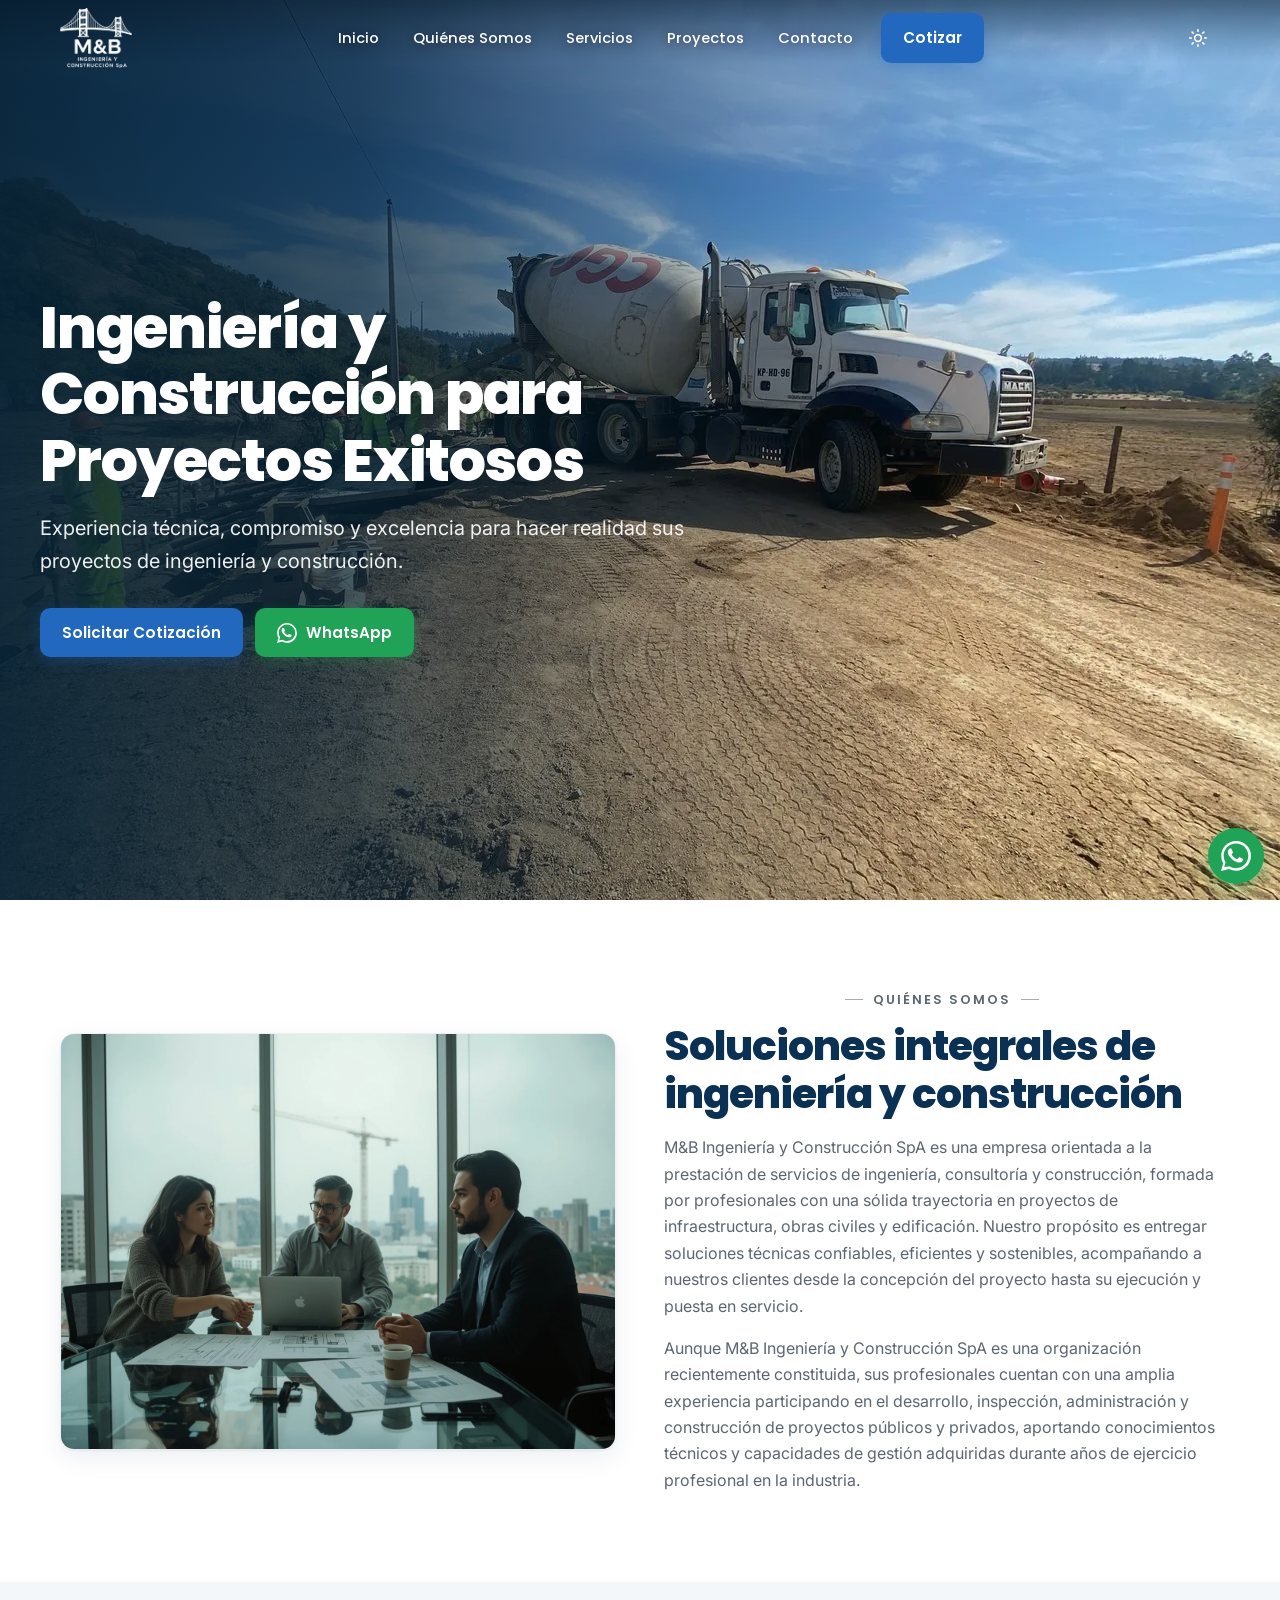
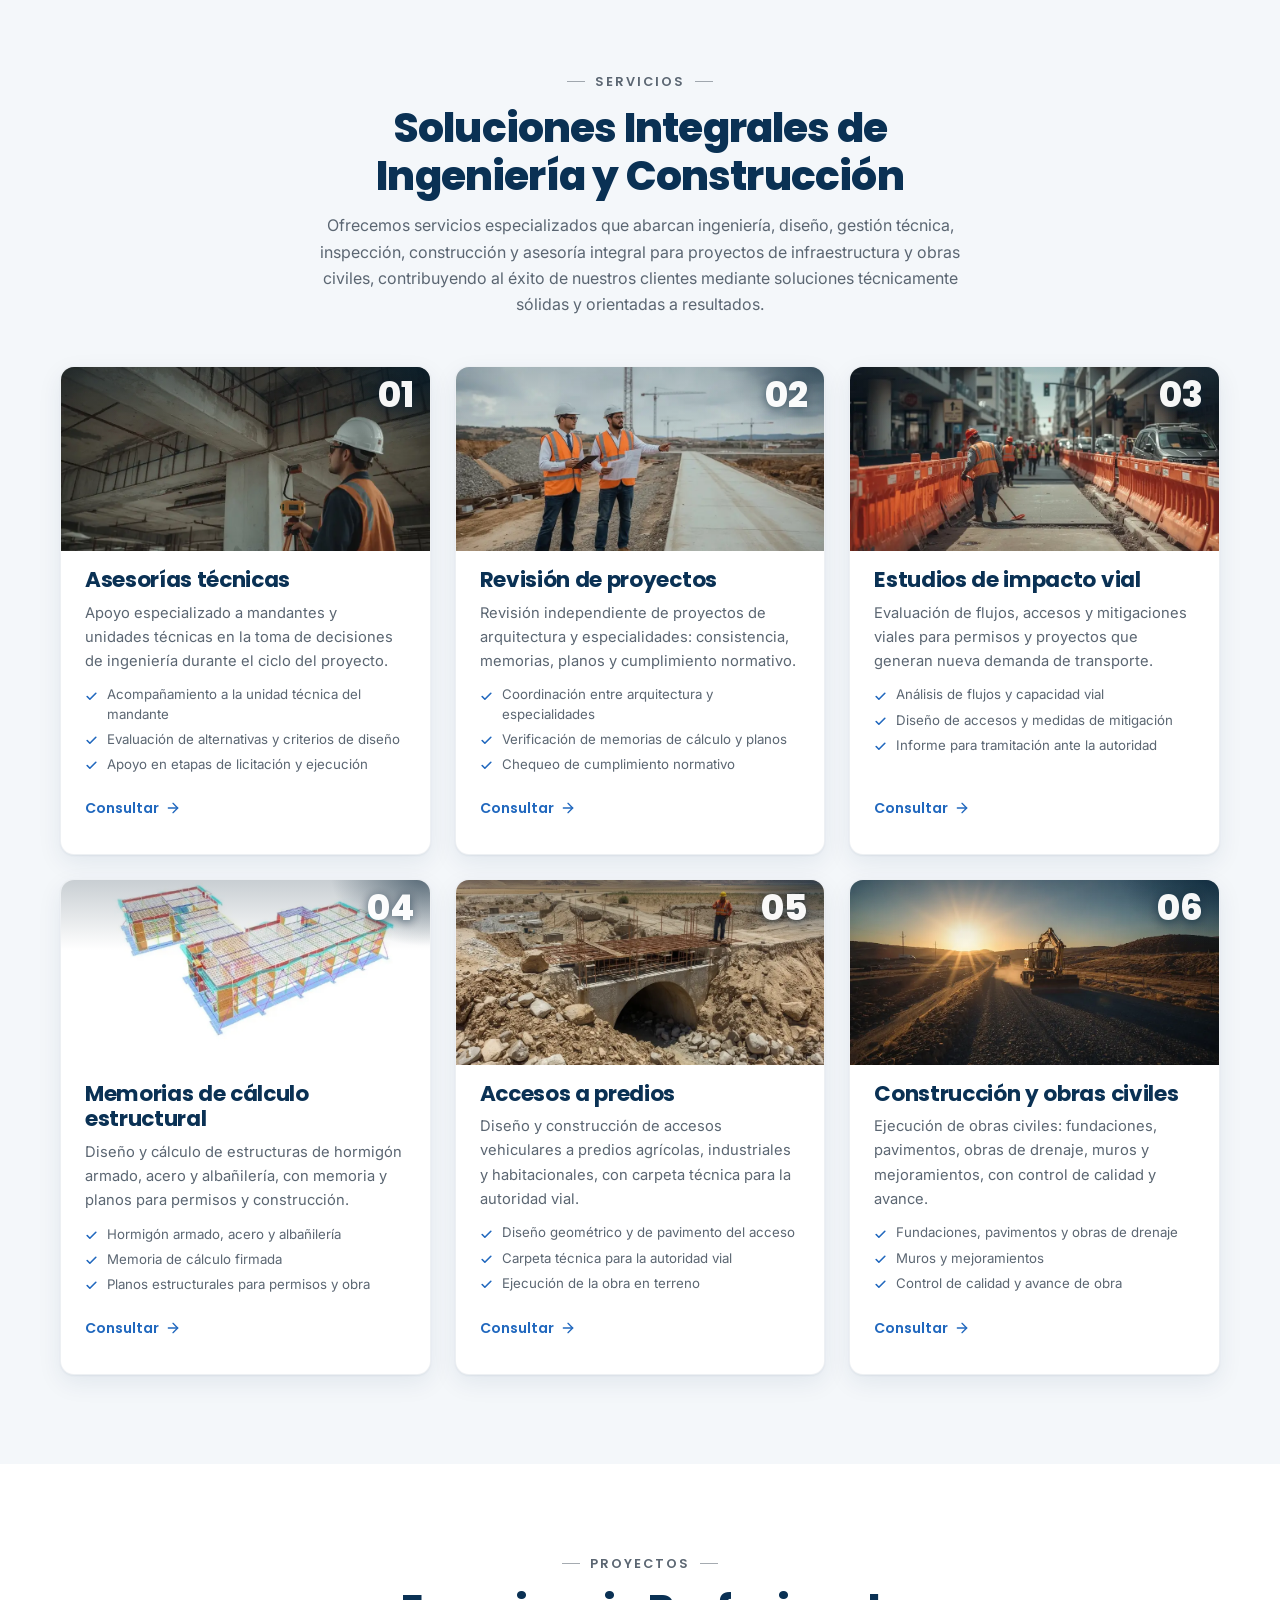
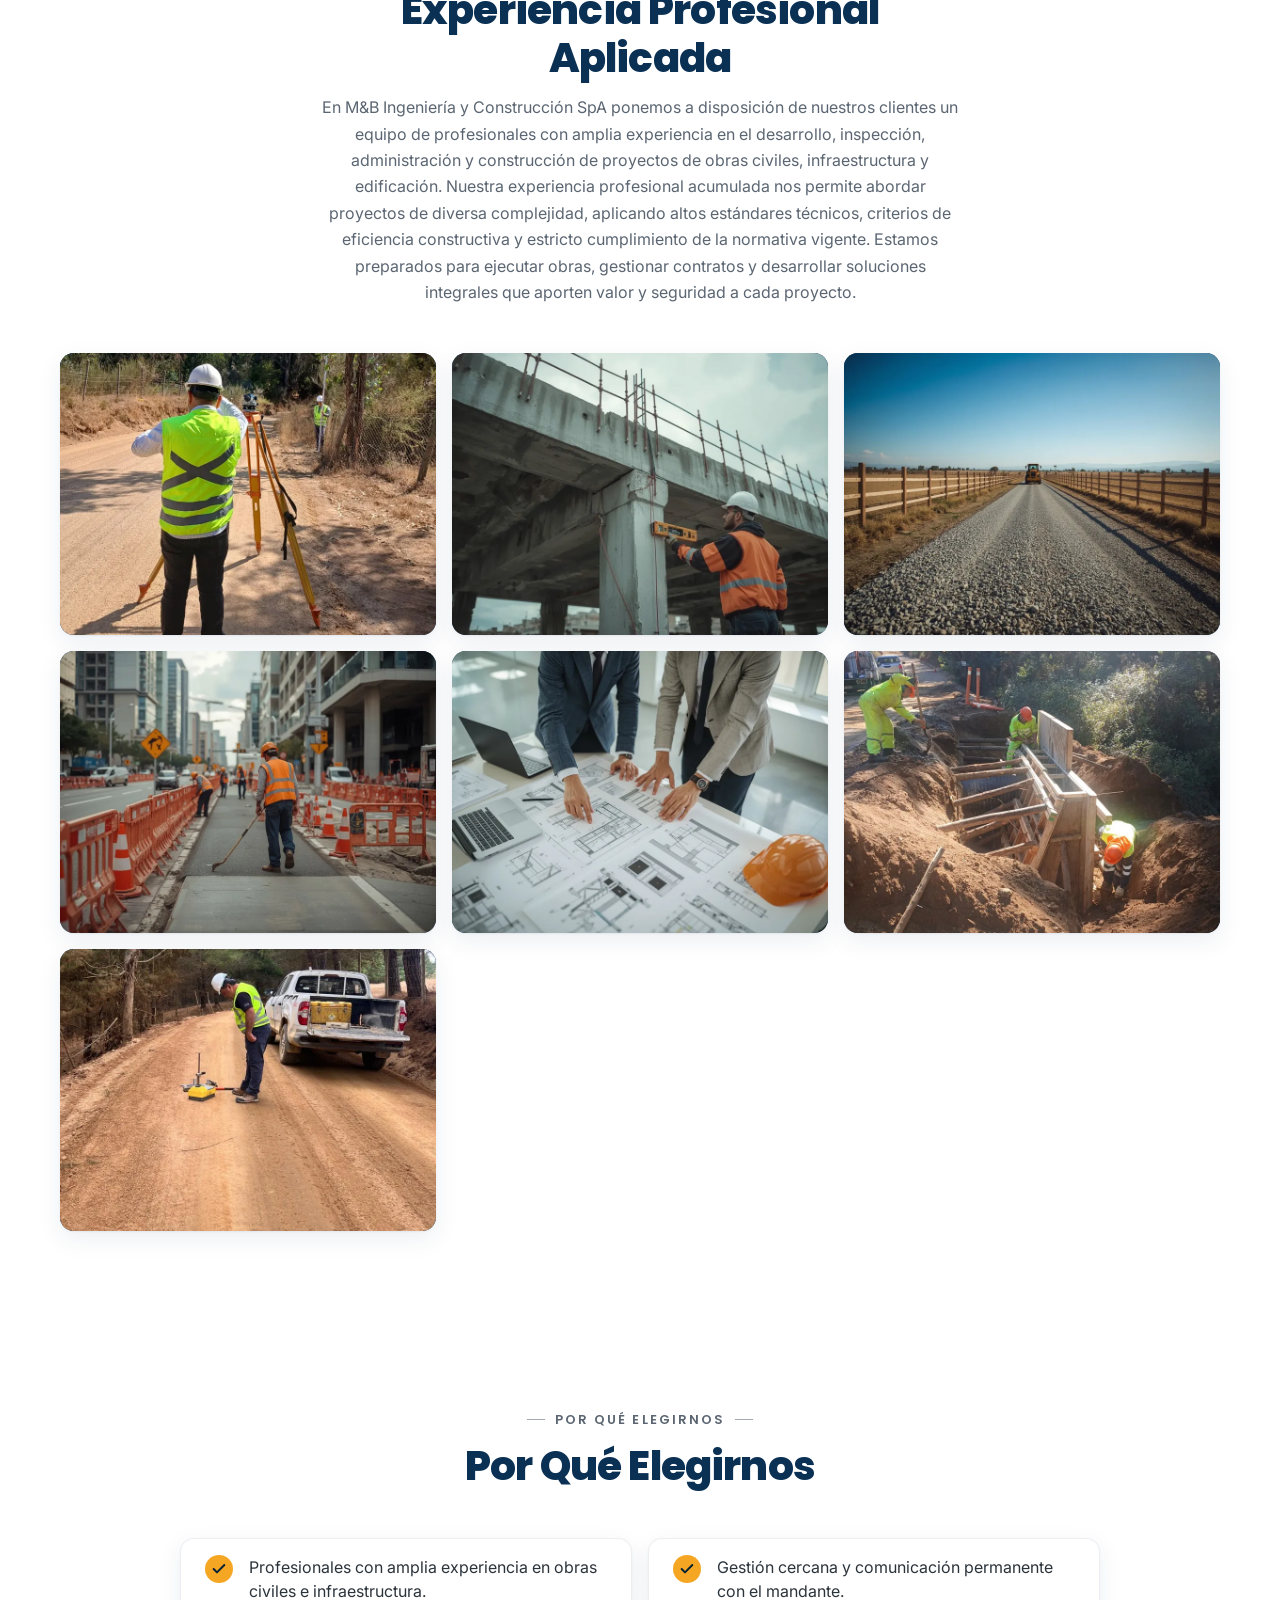
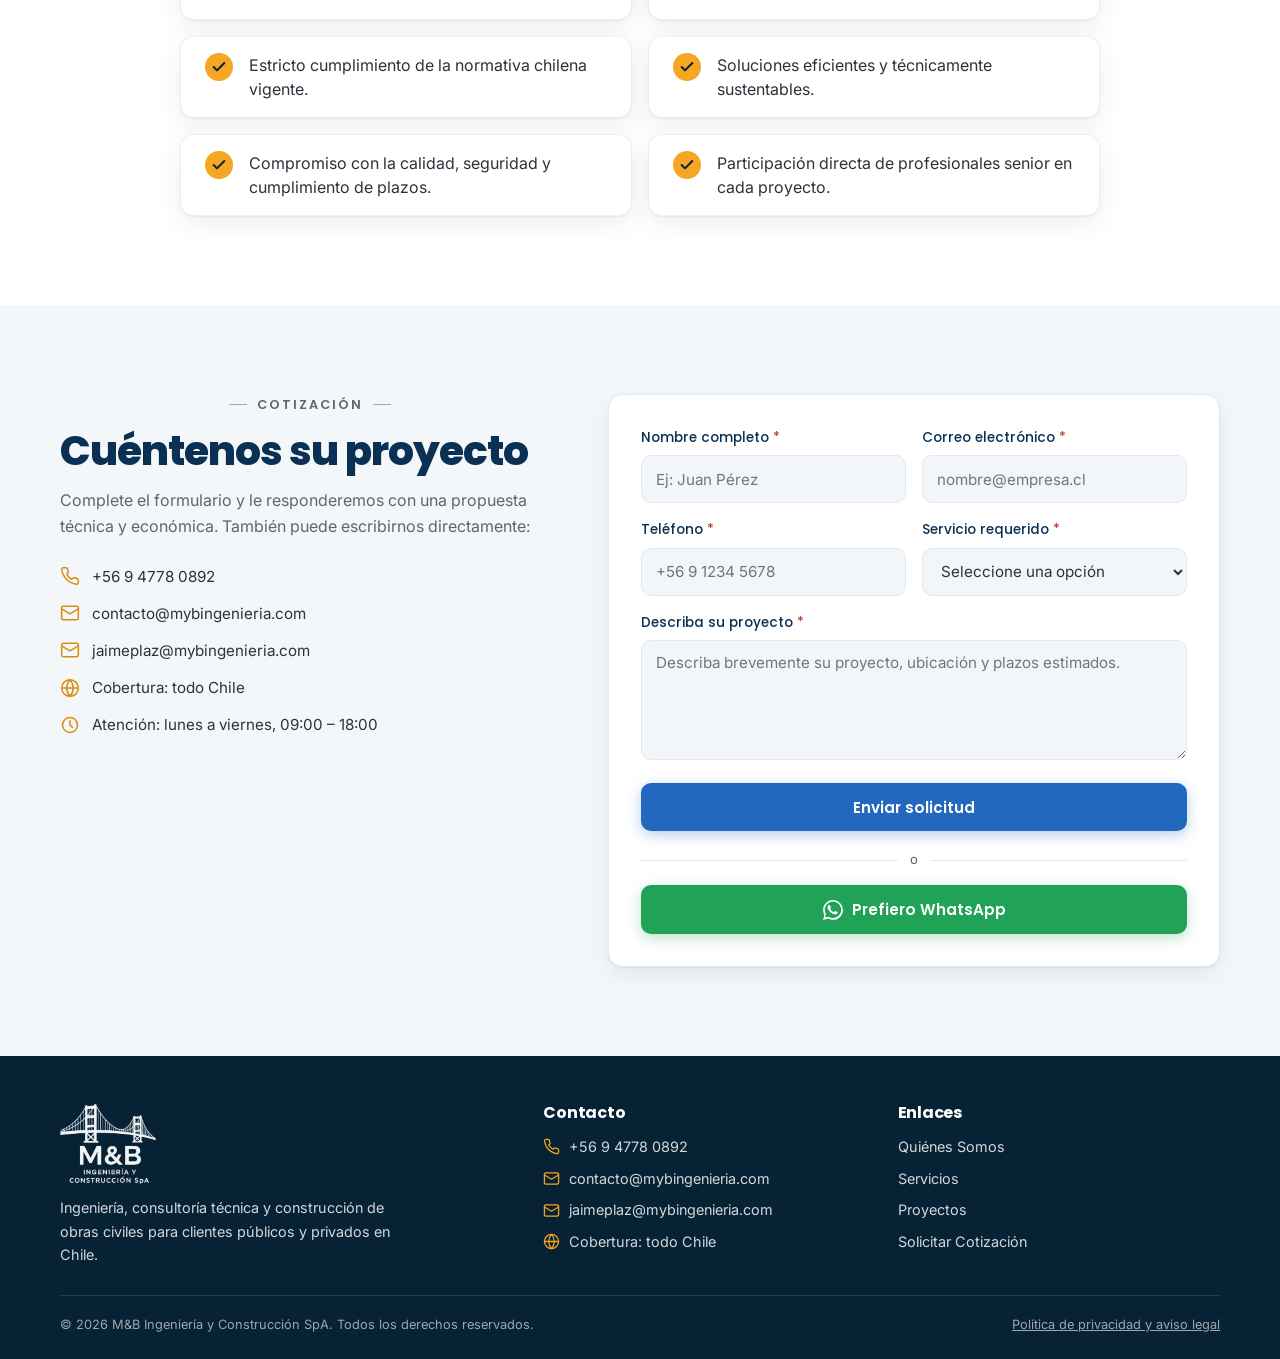
==== commit ac9e42ef: "feat(img): fotos reales de obra en hero y galería de proyectos - Hero: Herobg.webp pasa a la panorám" ====
--- a/index.html
+++ b/index.html
@@ -299,8 +299,8 @@
 
       <div class="gallery__grid">
         <figure class="project reveal">
-          <img src="/assets/img/proyecto-1.webp" alt="Topógrafo con estación total midiendo en el acceso de un camino rural, con conos de seguridad" loading="lazy" width="600" height="450">
-          <figcaption class="project__label">Levantamiento topográfico en acceso vial</figcaption>
+          <img src="/assets/img/proyecto-1.webp" alt="Topógrafo con casco y chaleco reflectante operando un instrumento topográfico sobre trípode en un camino rural, con un jalonero al fondo" loading="lazy" width="600" height="450">
+          <figcaption class="project__label">Levantamiento topográfico en camino rural</figcaption>
         </figure>
         <figure class="project reveal">
           <img src="/assets/img/proyecto-2.webp" alt="Profesional revisando con un nivel una viga de hormigón armado de un paso vehicular" loading="lazy" width="600" height="450">
@@ -319,8 +319,12 @@
           <figcaption class="project__label">Revisión de proyectos y coordinación técnica</figcaption>
         </figure>
         <figure class="project reveal">
-          <img src="/assets/img/proyecto-6.webp" alt="Alcantarilla de cajón de hormigón en construcción, con enfierradura para la losa" loading="lazy" width="600" height="450">
-          <figcaption class="project__label">Alcantarilla de cajón para drenaje vial</figcaption>
+          <img src="/assets/img/proyecto-6.webp" alt="Obreros con ropa de alta visibilidad instalando la formaleta de madera de una alcantarilla de cajón en una excavación junto a un camino" loading="lazy" width="600" height="450">
+          <figcaption class="project__label">Formaleta de alcantarilla de cajón en construcción</figcaption>
+        </figure>
+        <figure class="project reveal">
+          <img src="/assets/img/proyecto-7.webp" alt="Profesional con casco y chaleco reflectante realizando un ensayo de compactación con densímetro sobre un camino de tierra, junto a una camioneta" loading="lazy" width="600" height="450">
+          <figcaption class="project__label">Control de calidad: ensayo de compactación en terreno</figcaption>
         </figure>
       </div>
     </div>
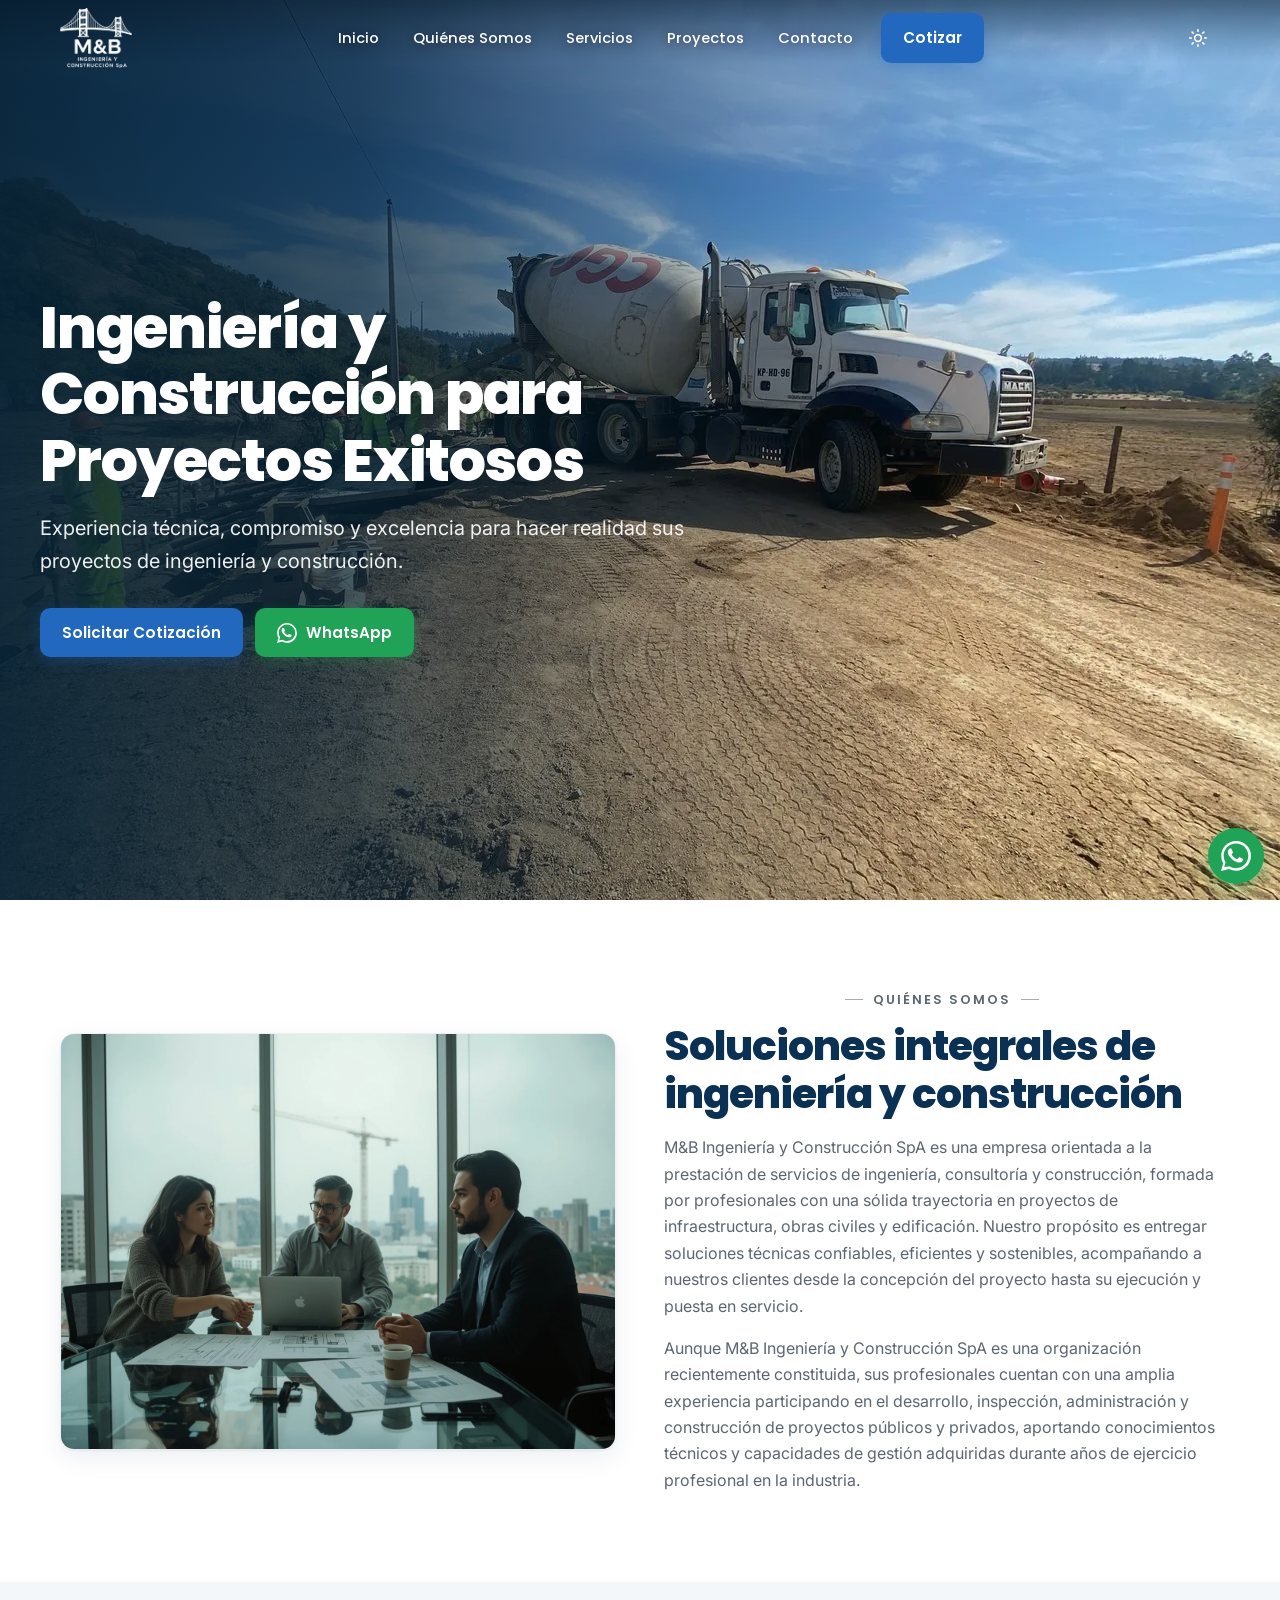
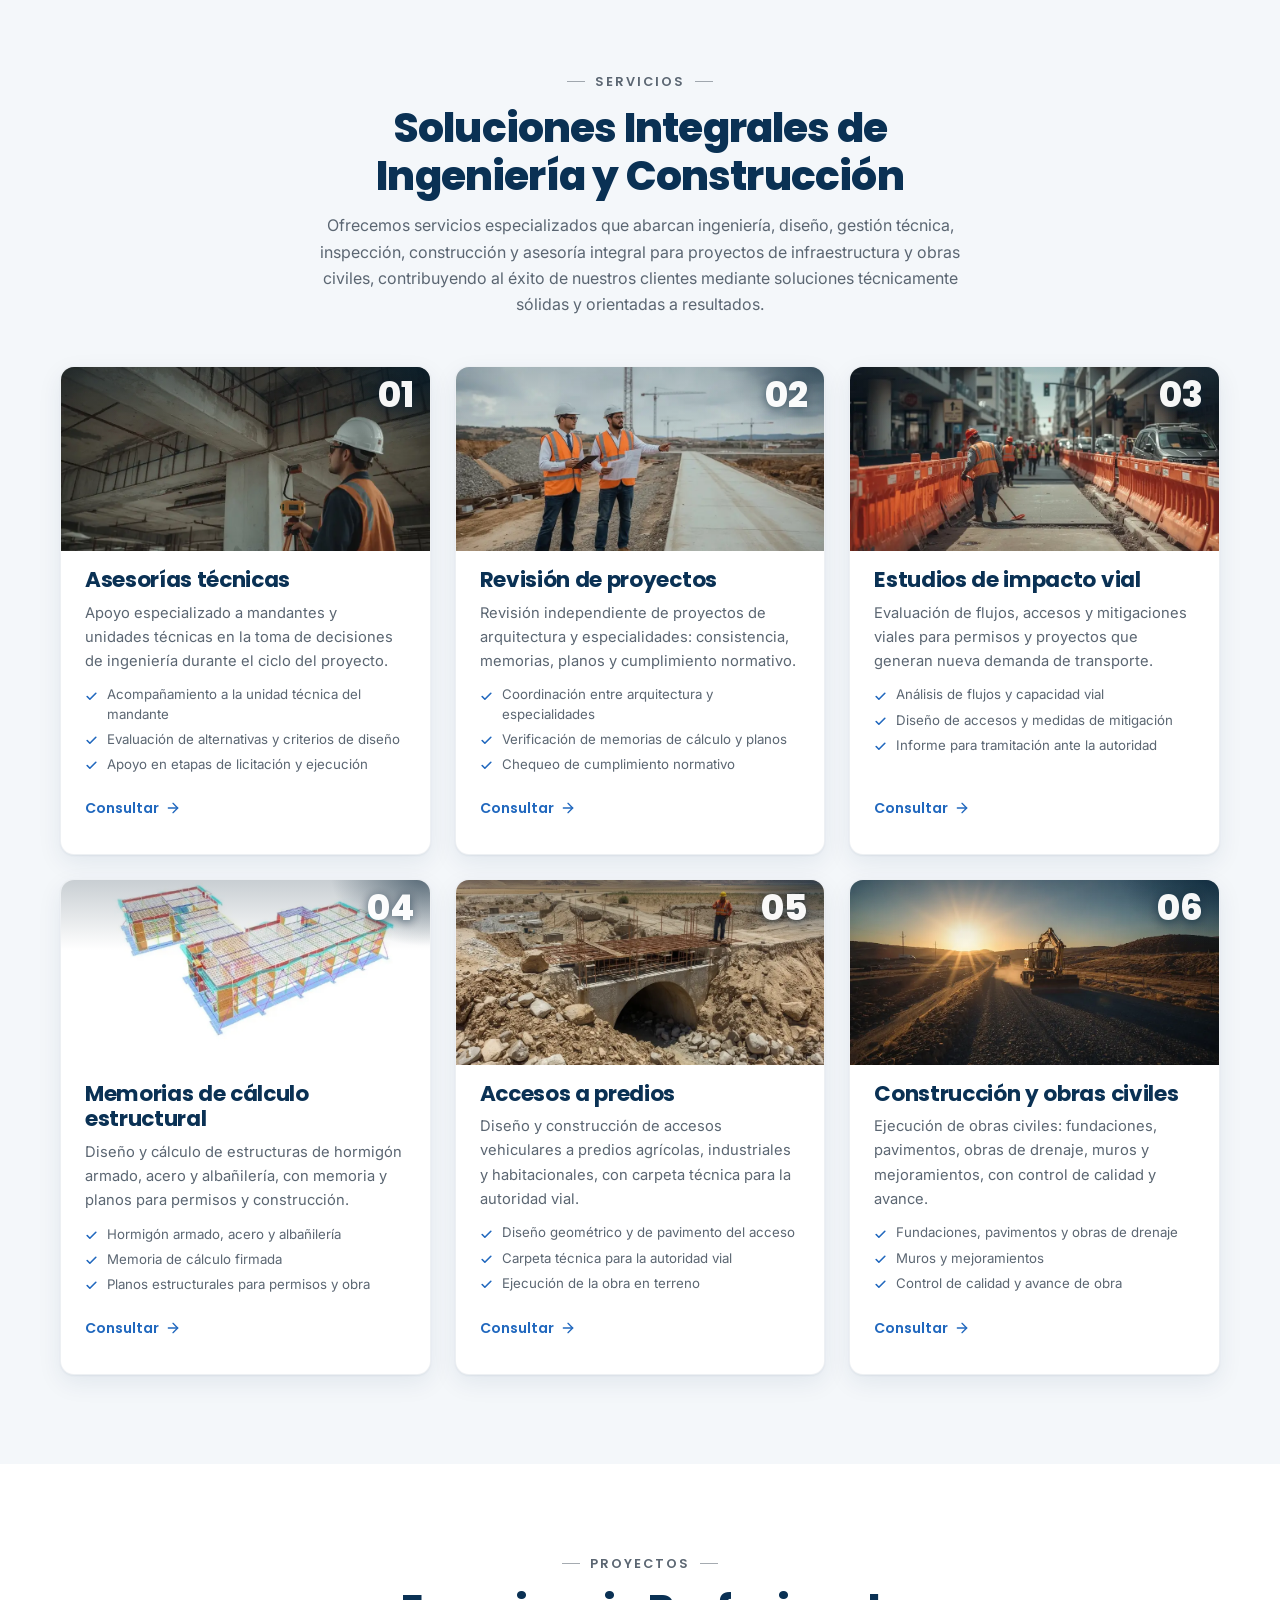
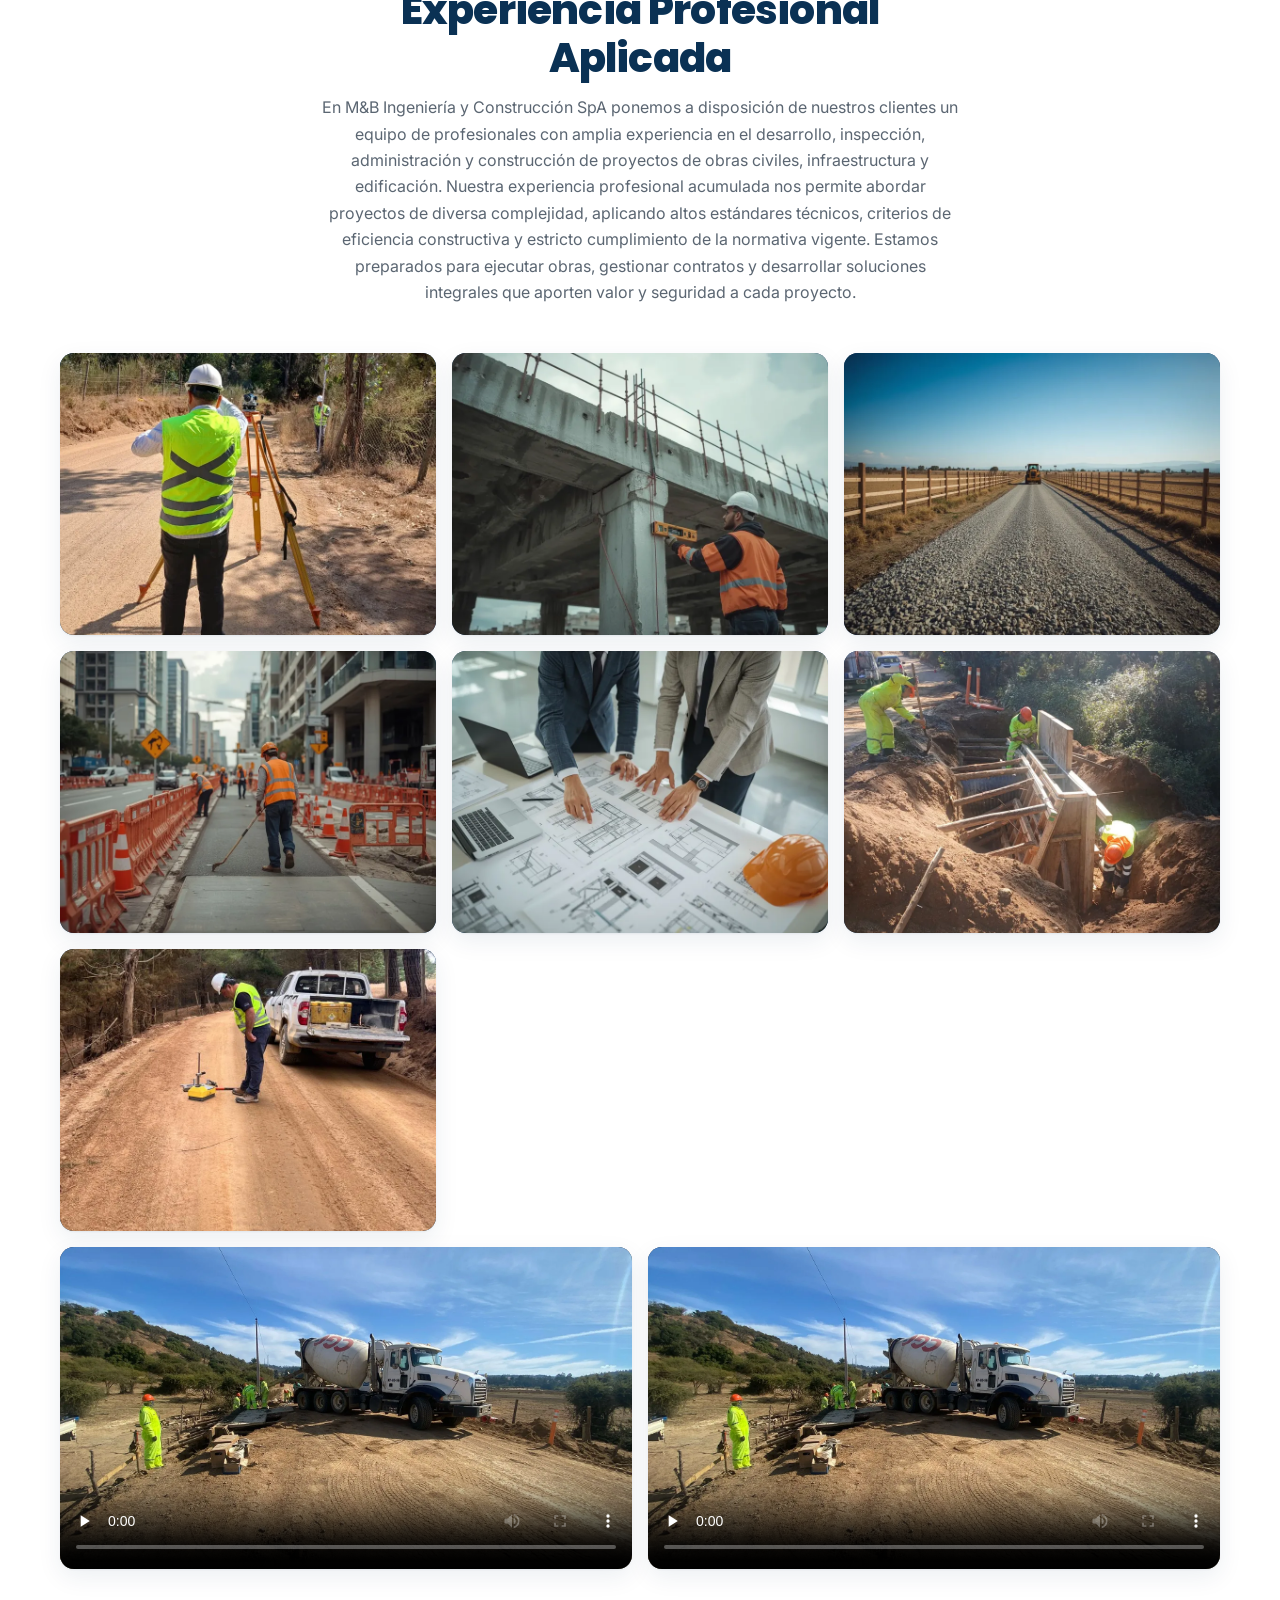
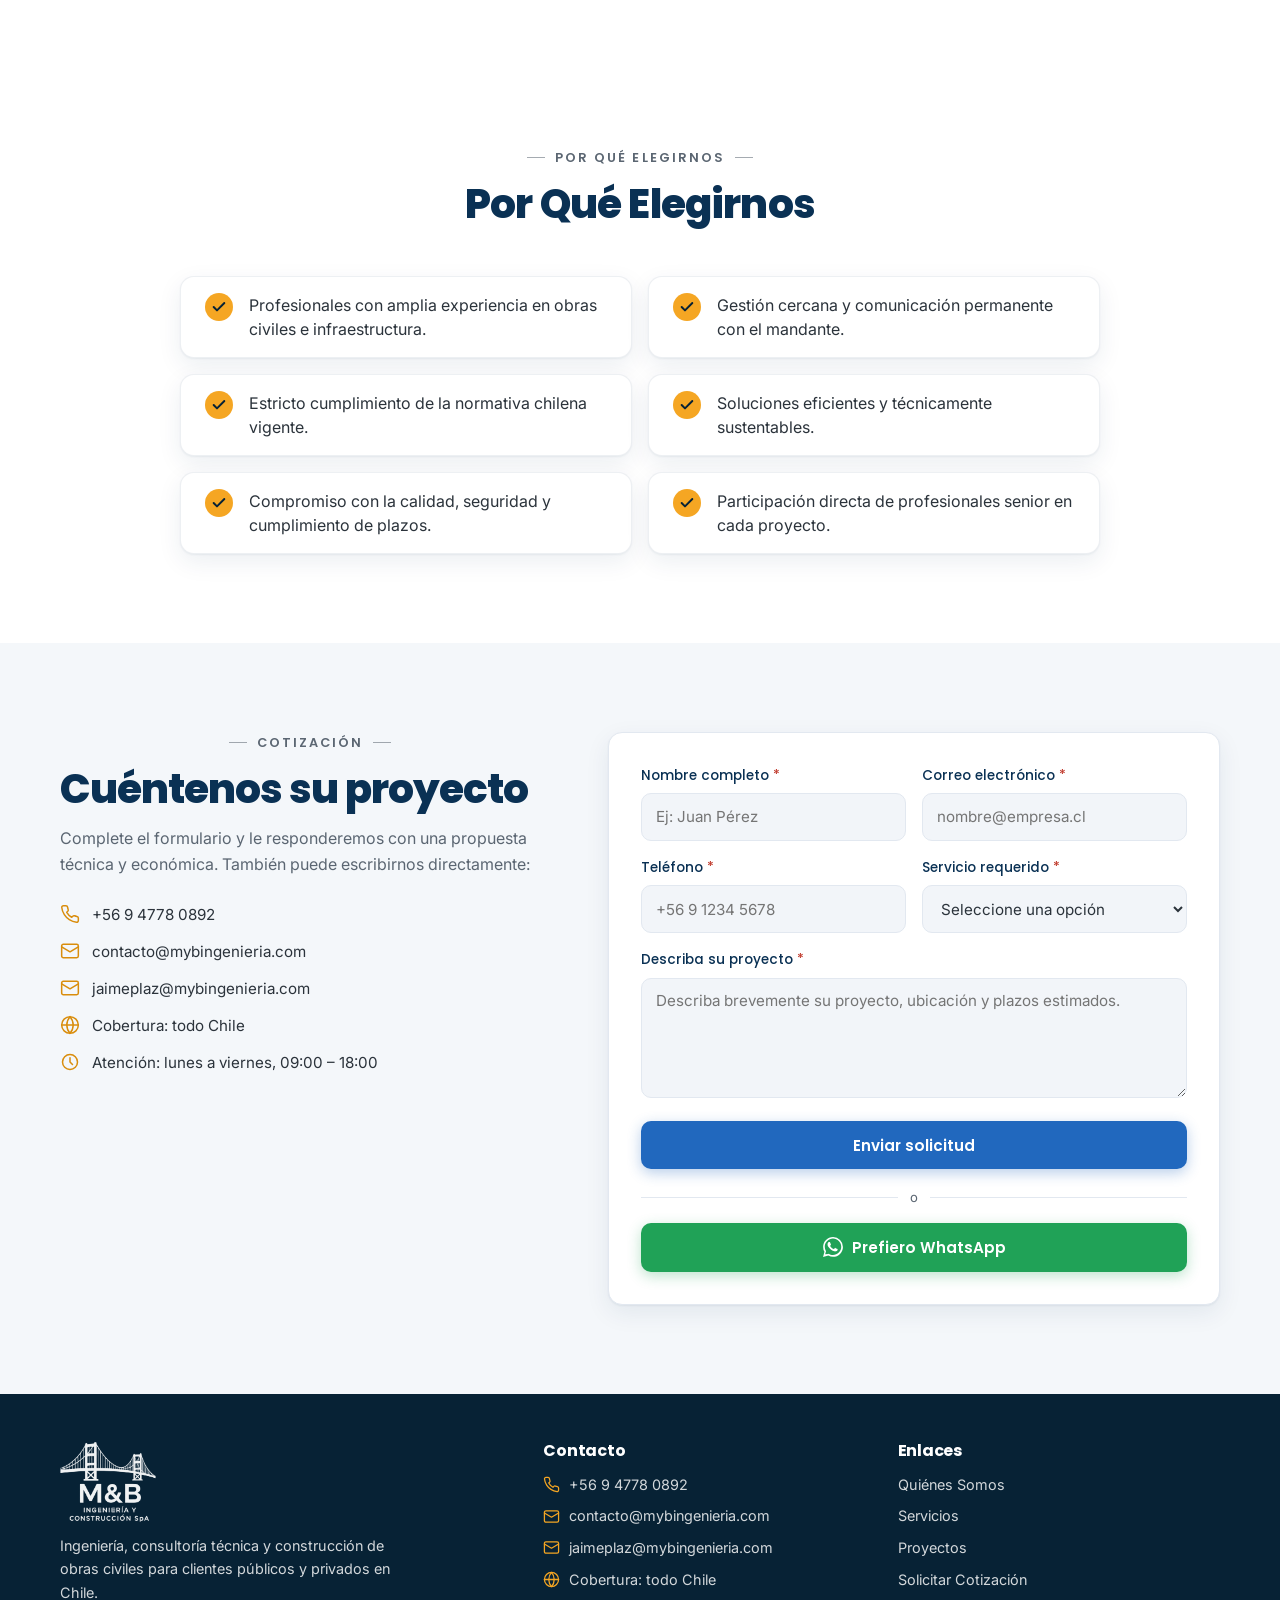
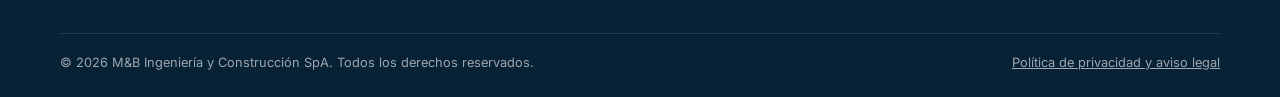
==== commit 3d5e6a52: "feat(video): agregar dos videos con controles en la sección Proyectos Dos reproductores 16:9 (myb1.m" ====
--- a/index.html
+++ b/index.html
@@ -326,6 +326,25 @@
           <img src="/assets/img/proyecto-7.webp" alt="Profesional con casco y chaleco reflectante realizando un ensayo de compactación con densímetro sobre un camino de tierra, junto a una camioneta" loading="lazy" width="600" height="450">
           <figcaption class="project__label">Control de calidad: ensayo de compactación en terreno</figcaption>
         </figure>
+      </div>
+
+      <div class="videos__grid">
+        <div class="video reveal">
+          <video controls preload="none" playsinline width="1280" height="720"
+                 poster="/assets/img/Herobg.webp"
+                 aria-label="Video aéreo de una excavadora cargando un camión durante una faena sobre una carretera">
+            <source src="/assets/video/myb1.mp4" type="video/mp4">
+            Su navegador no puede reproducir este video.
+          </video>
+        </div>
+        <div class="video reveal">
+          <video controls preload="none" playsinline width="1280" height="720"
+                 poster="/assets/img/Herobg.webp"
+                 aria-label="Video aéreo de una faena vial con camión, excavadora y personal trabajando en la calzada">
+            <source src="/assets/video/myb2.mp4" type="video/mp4">
+            Su navegador no puede reproducir este video.
+          </video>
+        </div>
       </div>
     </div>
   </section>
--- a/assets/css/styles.css
+++ b/assets/css/styles.css
@@ -409,6 +409,13 @@
   background:linear-gradient(to top, rgba(7,34,53,.9), rgba(7,34,53,0));
 }
 
+.videos__grid{display:grid;gap:var(--sp-4);margin-top:var(--sp-4)}
+.video{
+  overflow:hidden;border-radius:var(--radio);
+  box-shadow:var(--sombra);background:var(--azul-900);
+}
+.video video{display:block;width:100%;height:auto;aspect-ratio:16/9}
+
 .checklist{display:grid;gap:var(--sp-3);max-width:920px;margin:0 auto}
 .checklist__item{
   display:flex;align-items:flex-start;gap:var(--sp-4);
@@ -506,7 +513,7 @@
 .reveal{opacity:0;transform:translateY(24px);transition:opacity .6s cubic-bezier(.22,1,.36,1),transform .6s cubic-bezier(.22,1,.36,1)}
 .reveal.is-visible{opacity:1;transform:none}
 
-:where(.services__grid,.gallery__grid,.checklist) > .reveal:nth-child(2){transition-delay:.07s}
+:where(.services__grid,.gallery__grid,.videos__grid,.checklist) > .reveal:nth-child(2){transition-delay:.07s}
 :where(.services__grid,.gallery__grid,.checklist) > .reveal:nth-child(3){transition-delay:.14s}
 :where(.services__grid,.gallery__grid,.checklist) > .reveal:nth-child(4){transition-delay:.21s}
 :where(.services__grid,.gallery__grid,.checklist) > .reveal:nth-child(5){transition-delay:.28s}
@@ -537,6 +544,7 @@
   .about__grid{grid-template-columns:1fr 1fr;align-items:center;gap:var(--sp-8)}
   .services__grid{grid-template-columns:1fr 1fr}
   .gallery__grid{grid-template-columns:1fr 1fr}
+  .videos__grid{grid-template-columns:1fr 1fr}
   .checklist{grid-template-columns:1fr 1fr;gap:var(--sp-4)}
 
   .quote__grid{grid-template-columns:.9fr 1.1fr;align-items:start;gap:var(--sp-8)}
@@ -617,6 +625,7 @@
   .service-card__link{font-size:.78rem;min-height:32px;gap:5px}
 
   .gallery__grid{grid-template-columns:1fr 1fr;gap:10px;align-items:start}
+  .videos__grid{gap:10px;margin-top:10px}
   .project{display:flex;flex-direction:column}
   .project__toggle{
     display:flex;align-items:center;justify-content:space-between;gap:8px;width:100%;
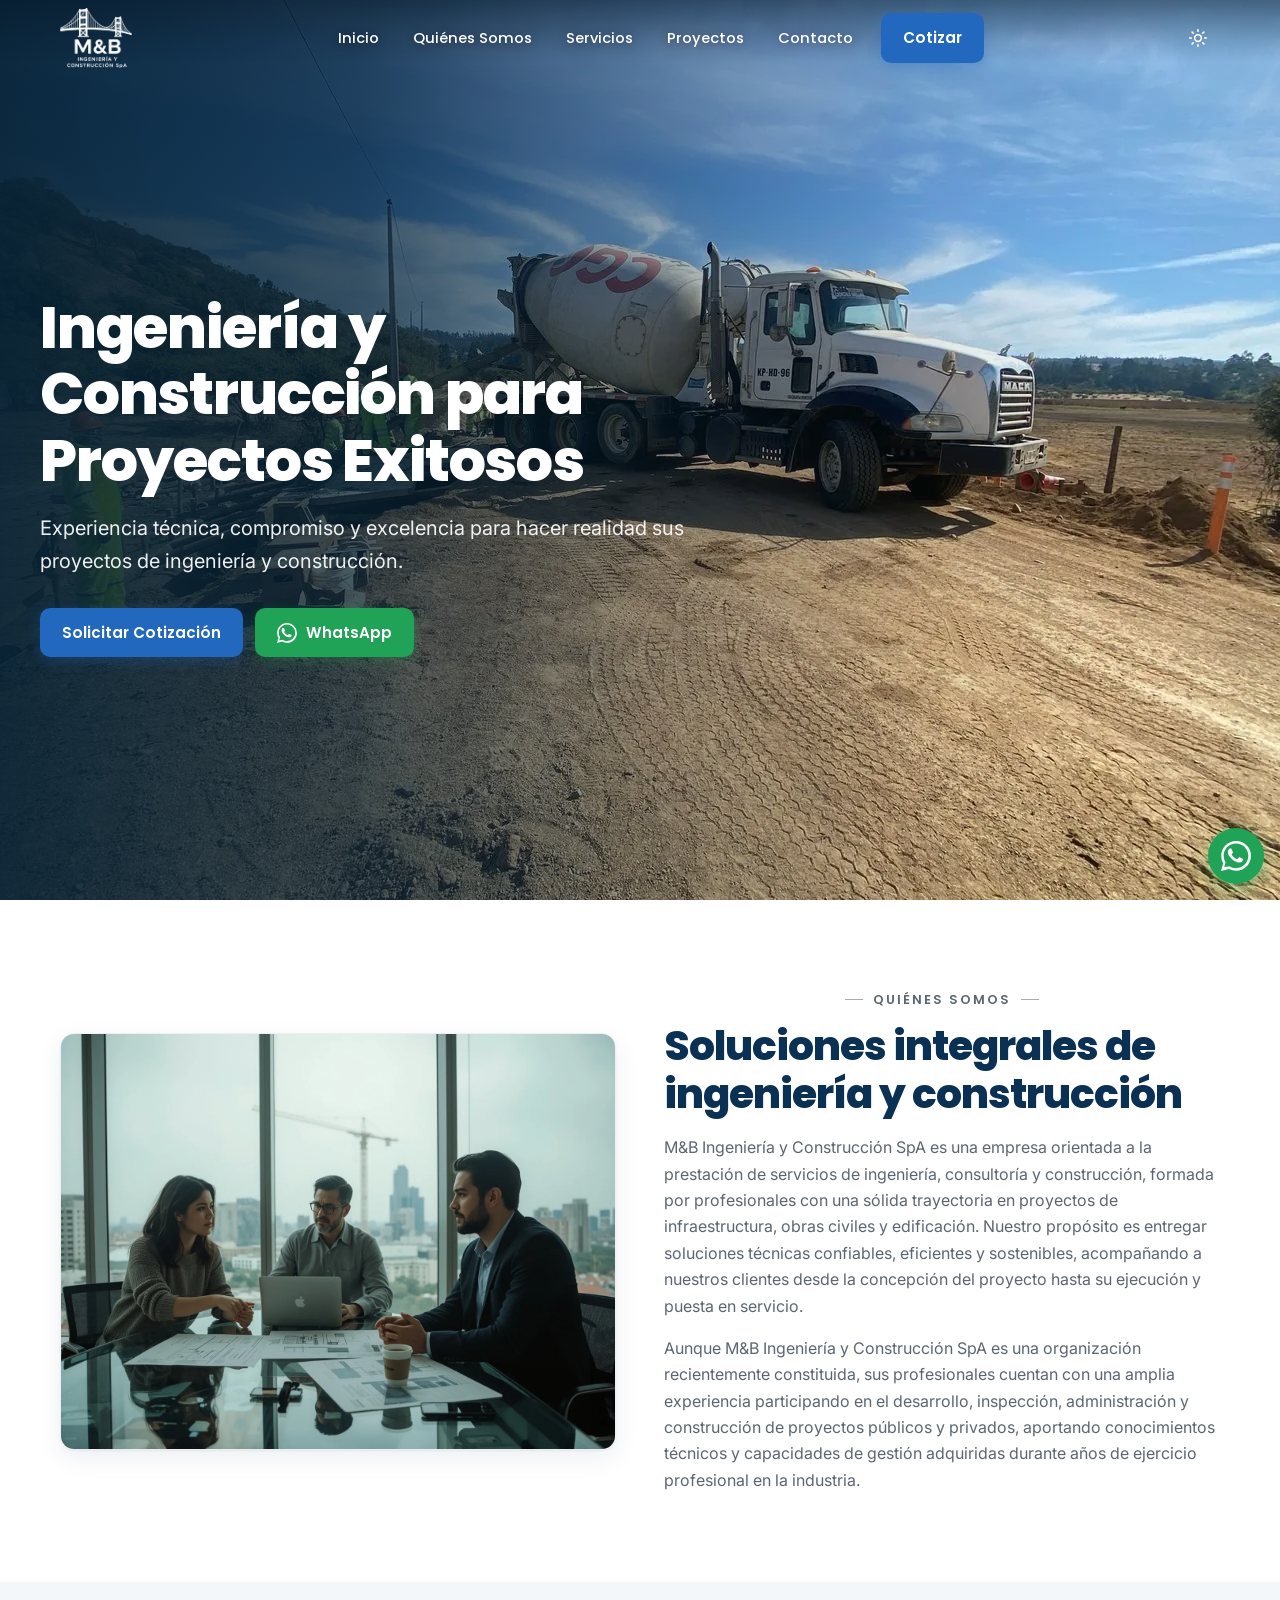
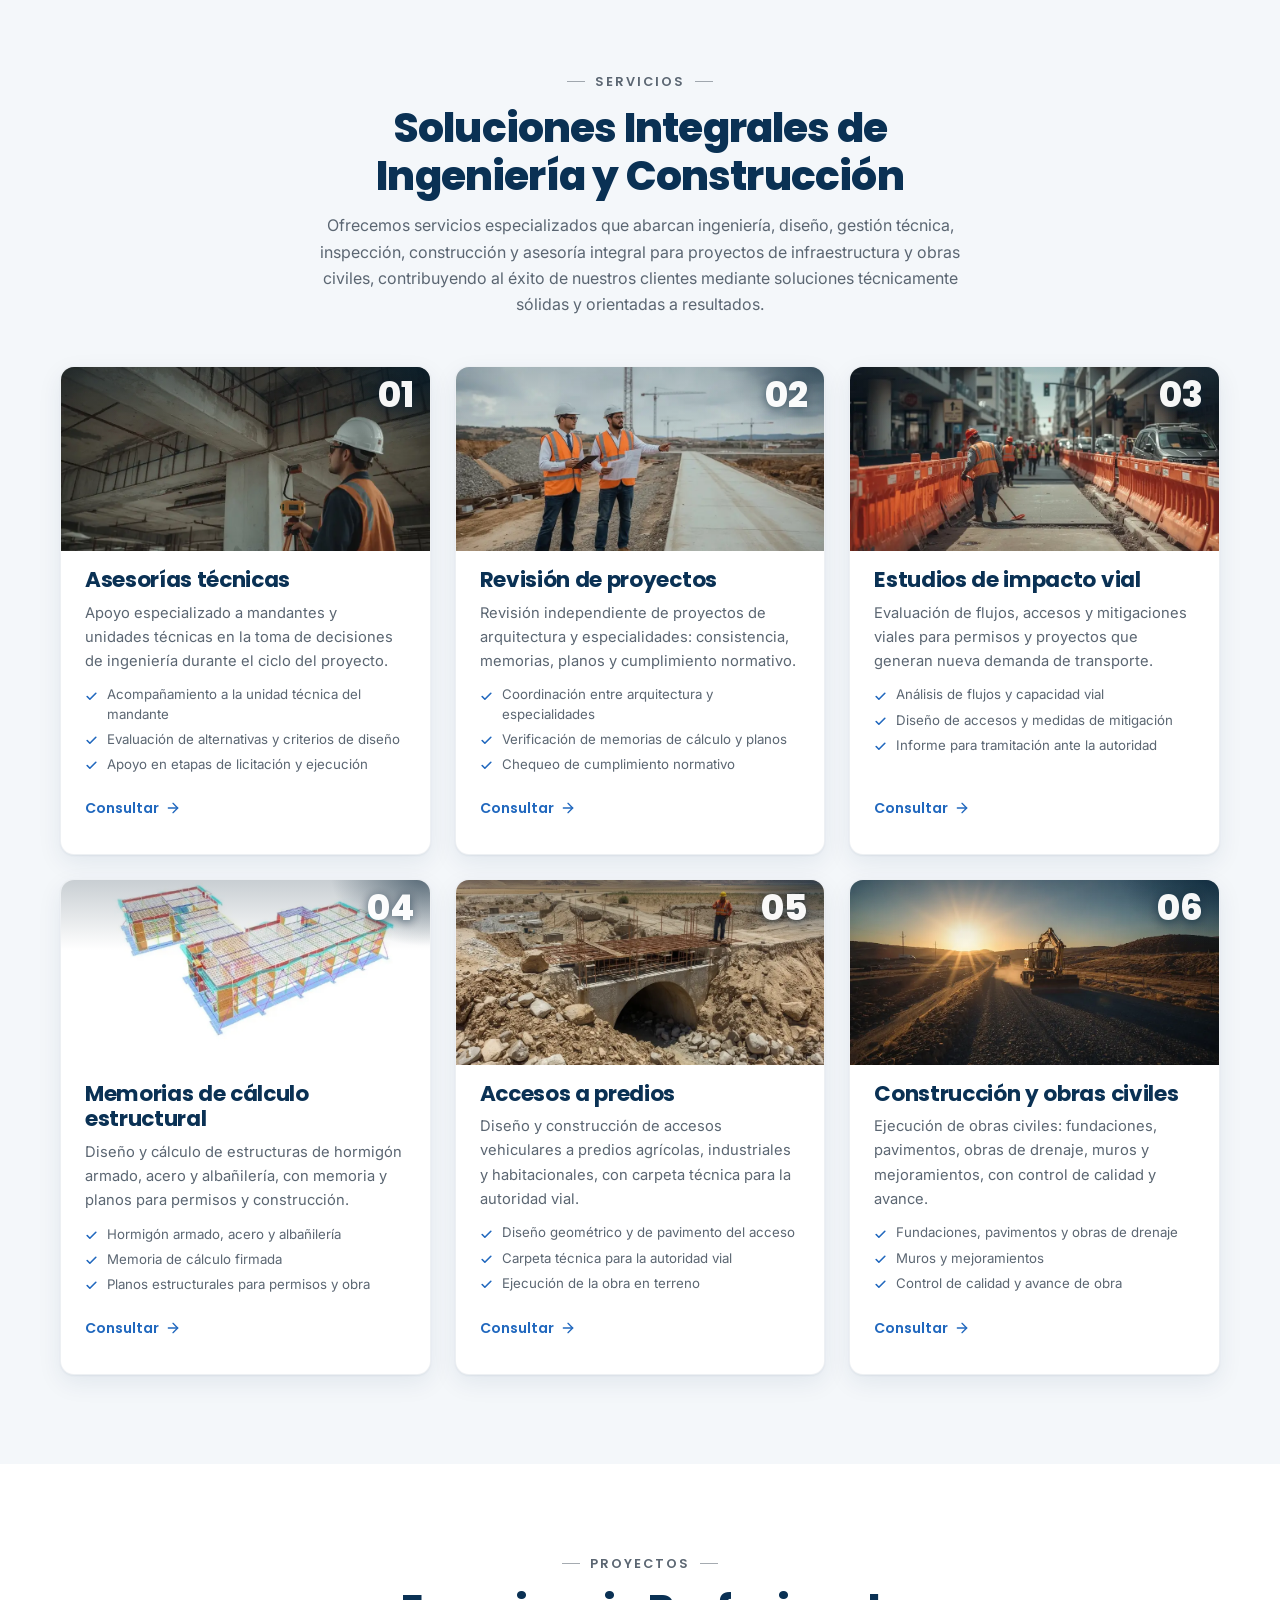
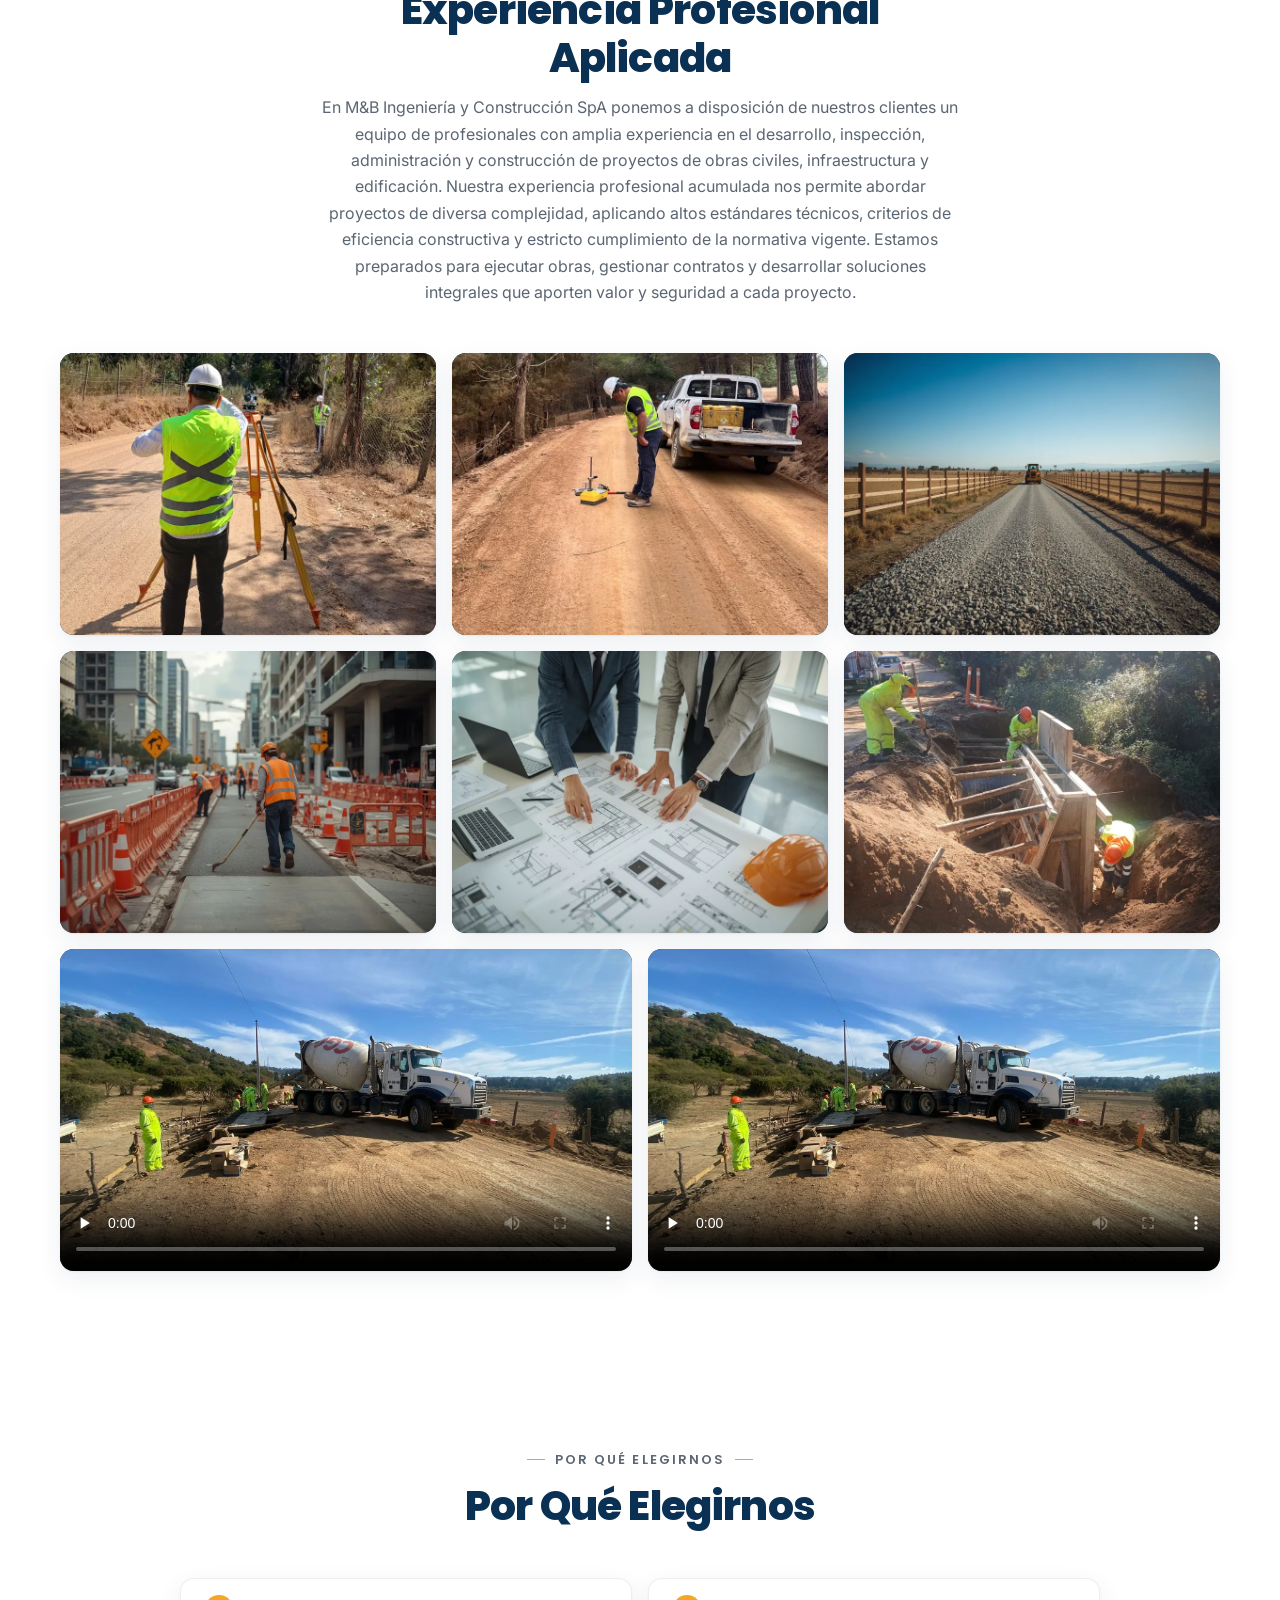
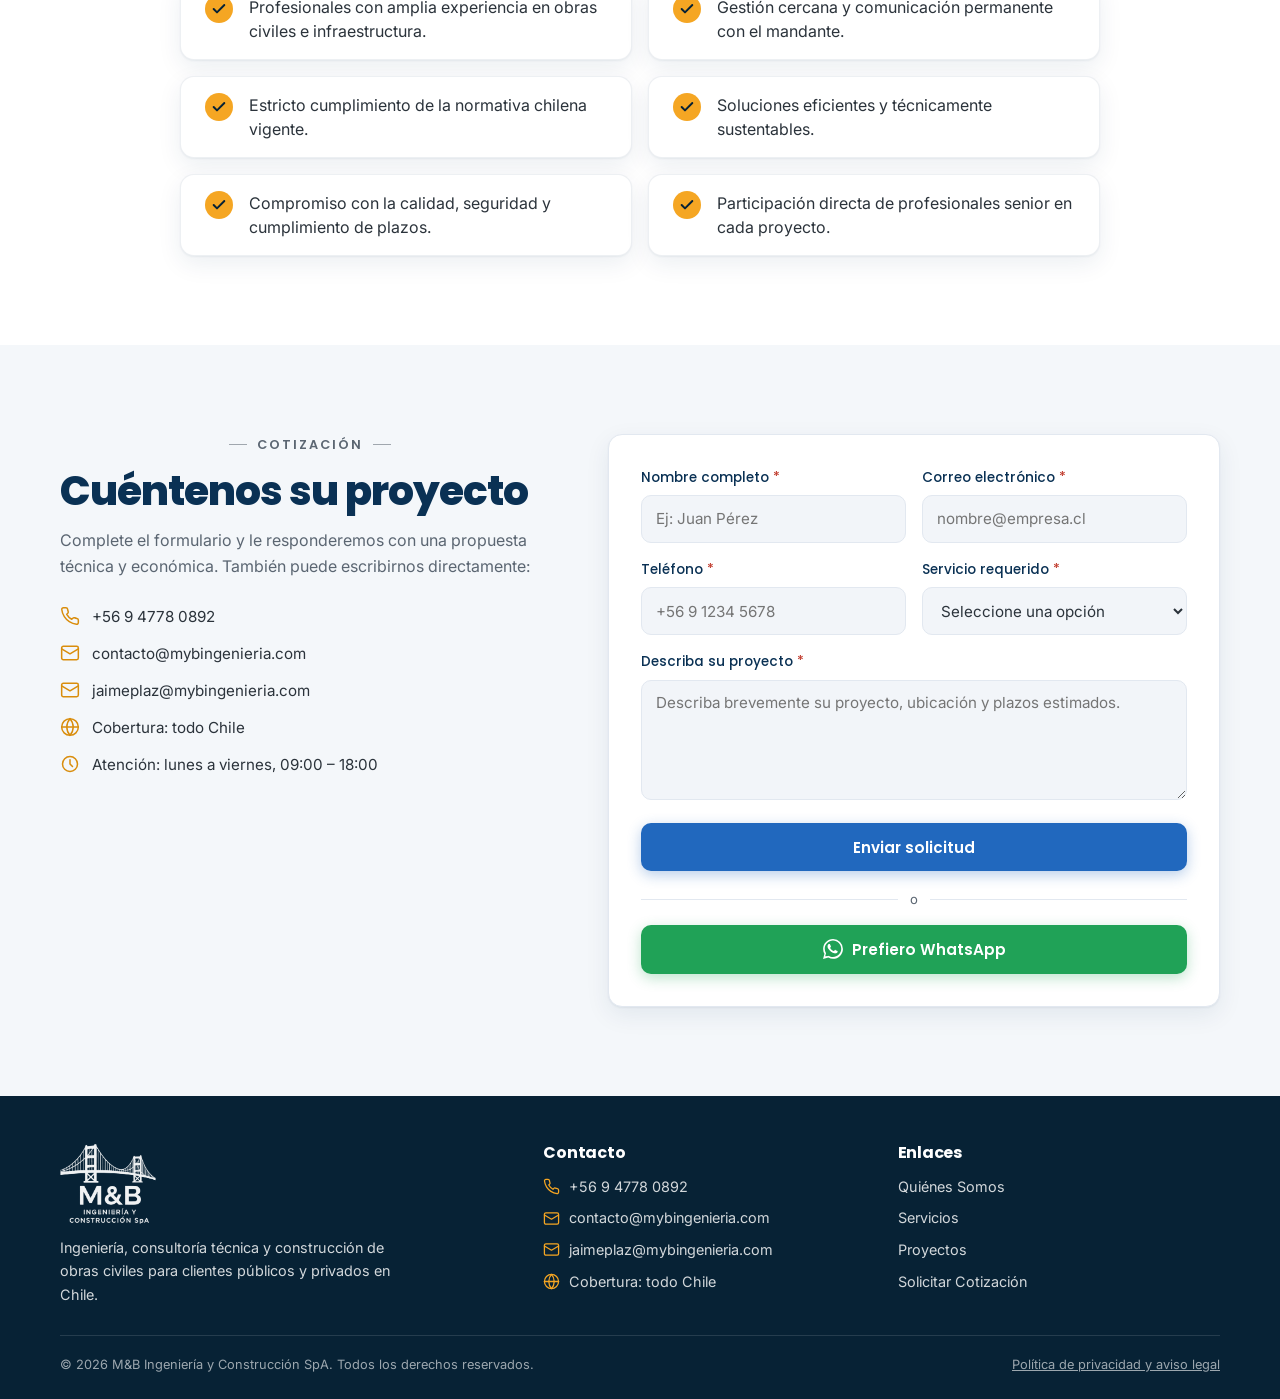
==== commit 71ed2ef5: "content: reemplazar el proyecto 2 por el ensayo de compactación La foto de inspección de hormigón ar" ====
--- a/index.html
+++ b/index.html
@@ -303,8 +303,8 @@
           <figcaption class="project__label">Levantamiento topográfico en camino rural</figcaption>
         </figure>
         <figure class="project reveal">
-          <img src="/assets/img/proyecto-2.webp" alt="Profesional revisando con un nivel una viga de hormigón armado de un paso vehicular" loading="lazy" width="600" height="450">
-          <figcaption class="project__label">Inspección de estructura de hormigón armado</figcaption>
+          <img src="/assets/img/proyecto-7.webp" alt="Profesional con casco y chaleco reflectante realizando un ensayo de compactación con densímetro sobre un camino de tierra, junto a una camioneta" loading="lazy" width="600" height="450">
+          <figcaption class="project__label">Control de calidad: ensayo de compactación en terreno</figcaption>
         </figure>
         <figure class="project reveal">
           <img src="/assets/img/proyecto-3.webp" alt="Camino de acceso a un predio rural recién construido con carpeta granular, entre cercos" loading="lazy" width="600" height="450">
@@ -321,10 +321,6 @@
         <figure class="project reveal">
           <img src="/assets/img/proyecto-6.webp" alt="Obreros con ropa de alta visibilidad instalando la formaleta de madera de una alcantarilla de cajón en una excavación junto a un camino" loading="lazy" width="600" height="450">
           <figcaption class="project__label">Formaleta de alcantarilla de cajón en construcción</figcaption>
-        </figure>
-        <figure class="project reveal">
-          <img src="/assets/img/proyecto-7.webp" alt="Profesional con casco y chaleco reflectante realizando un ensayo de compactación con densímetro sobre un camino de tierra, junto a una camioneta" loading="lazy" width="600" height="450">
-          <figcaption class="project__label">Control de calidad: ensayo de compactación en terreno</figcaption>
         </figure>
       </div>
 
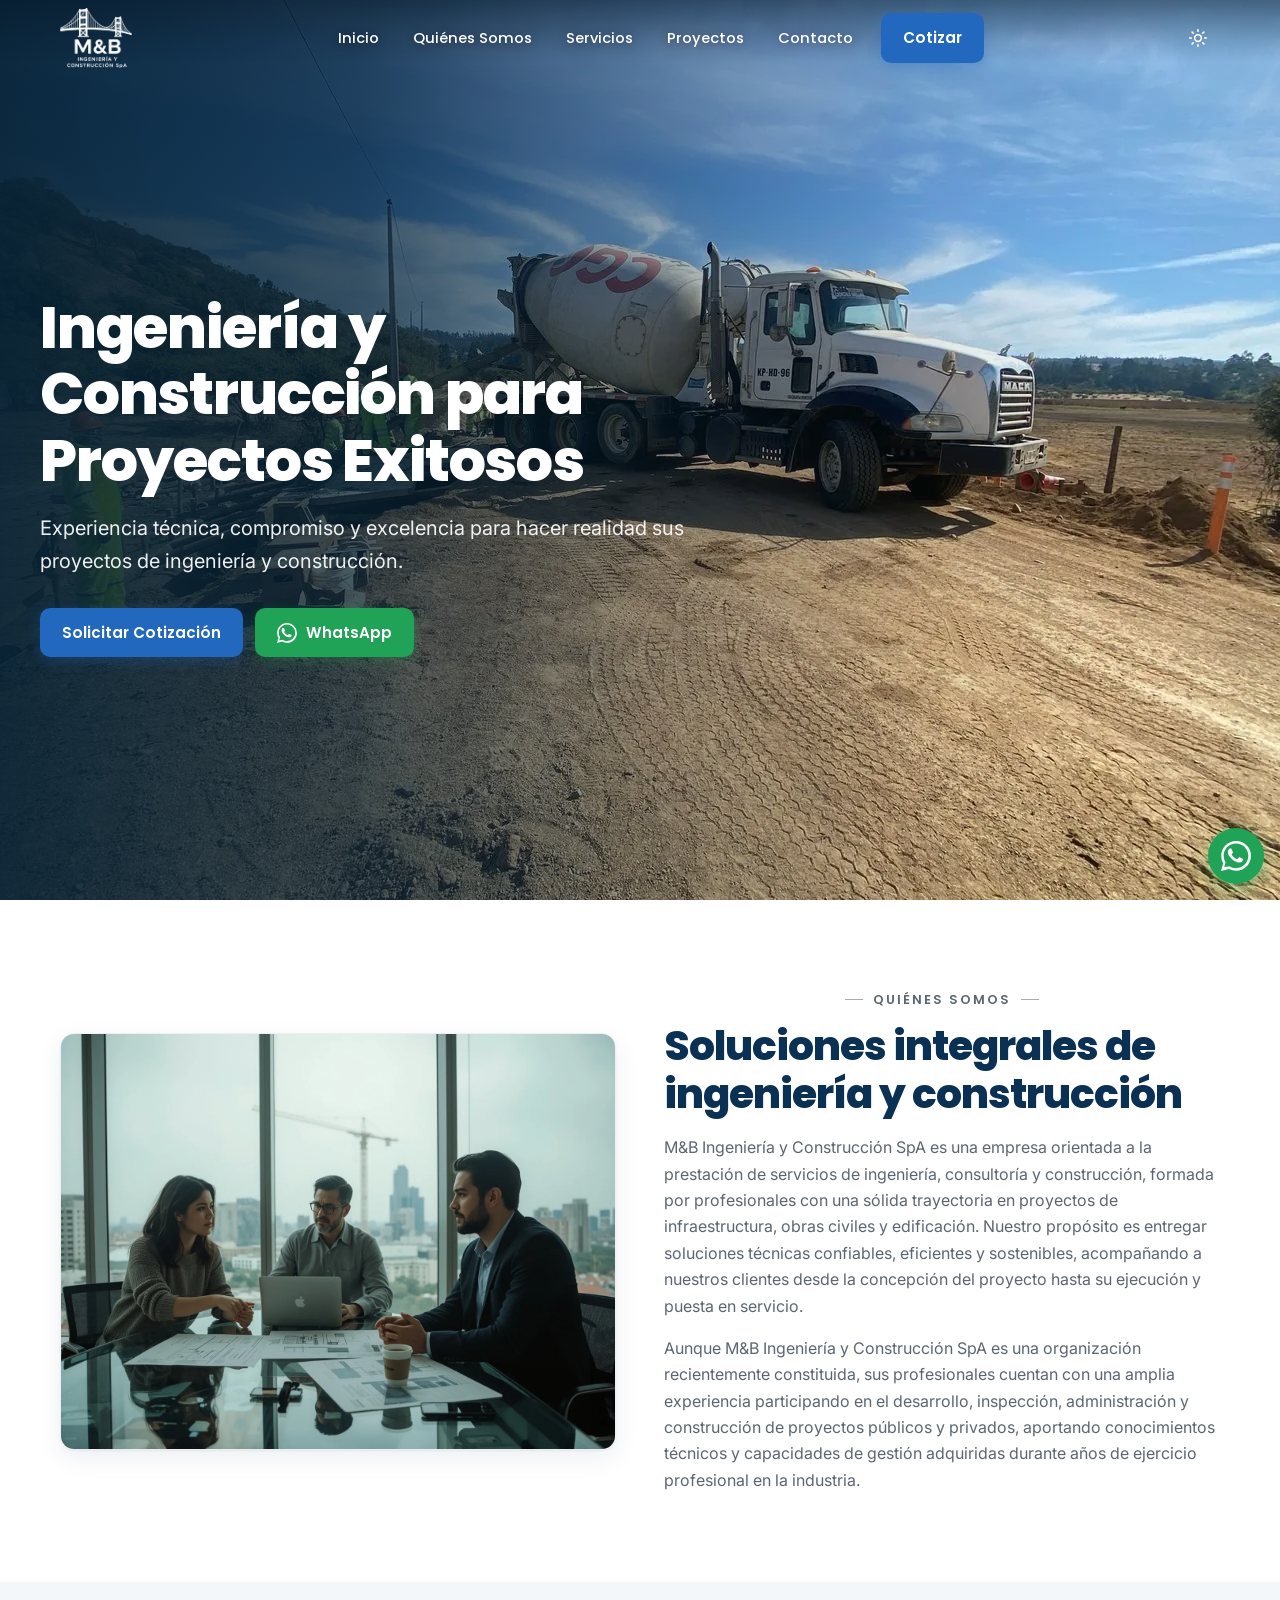
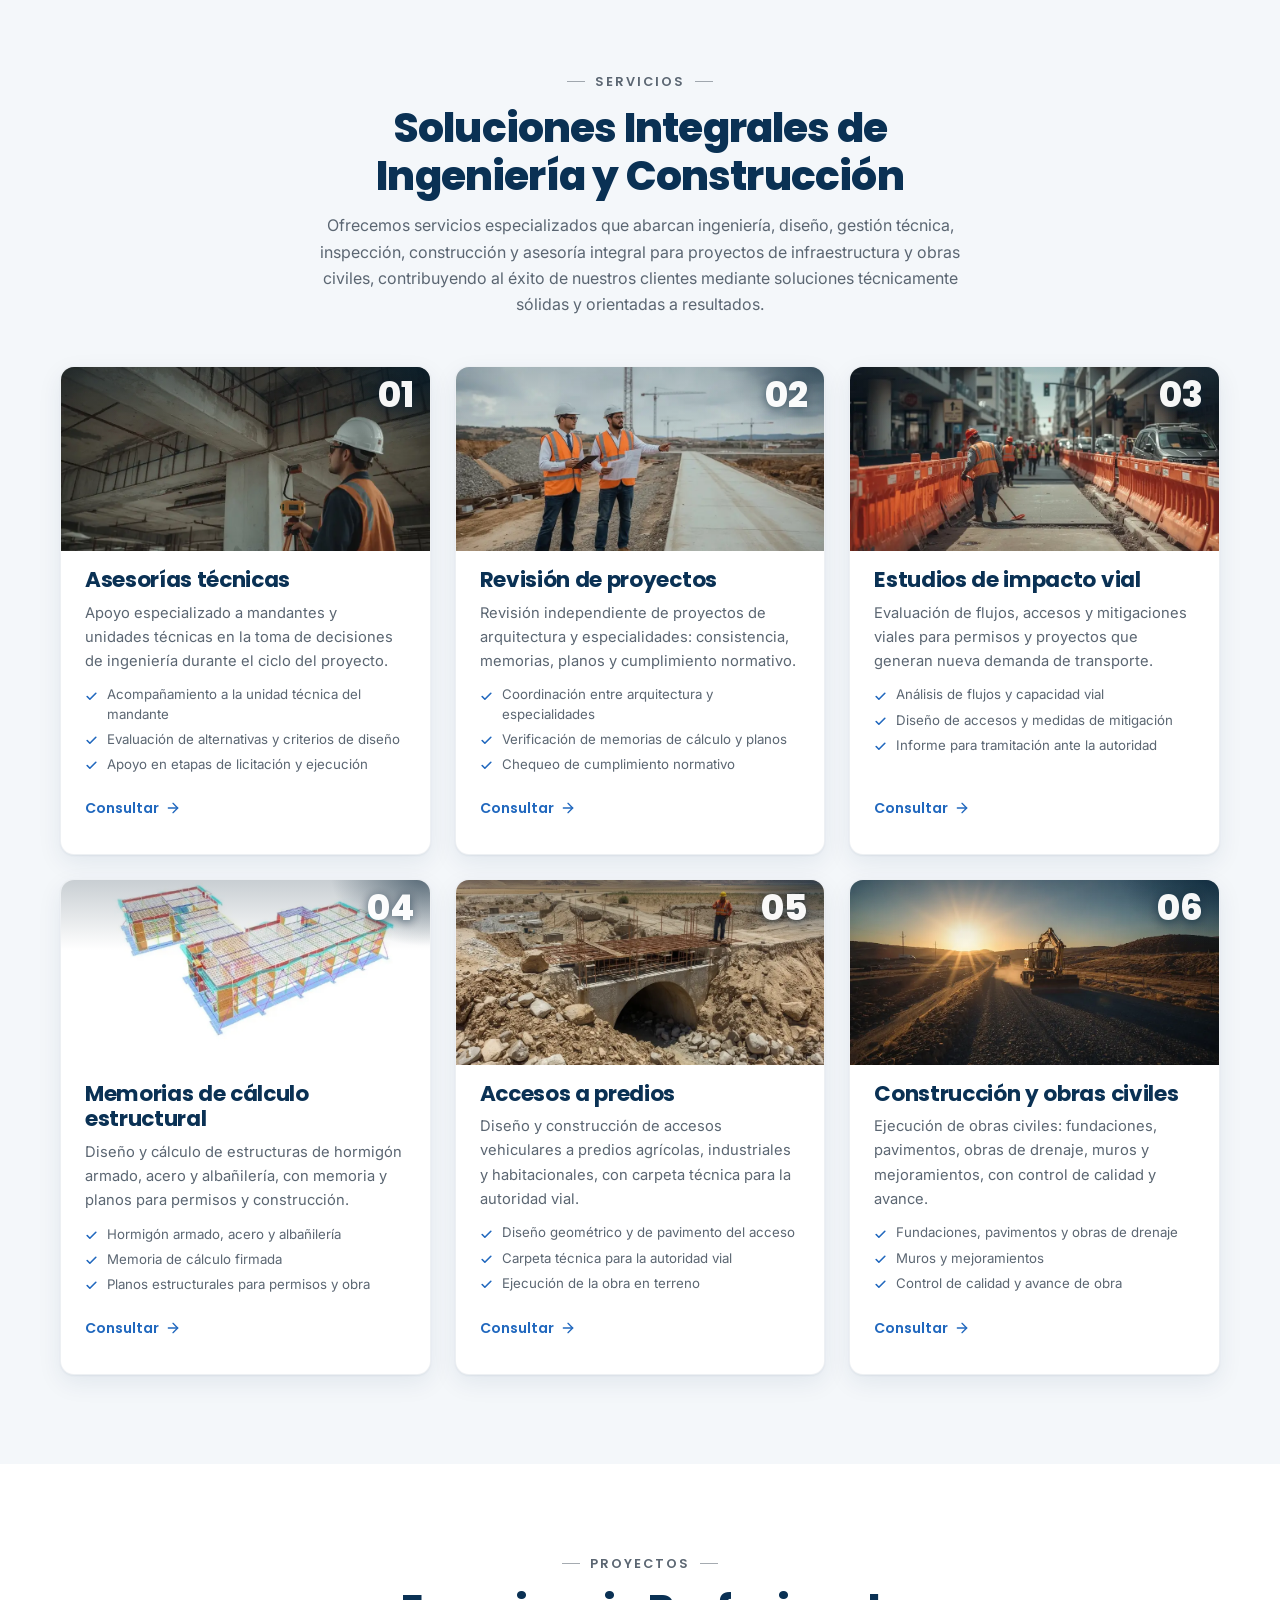
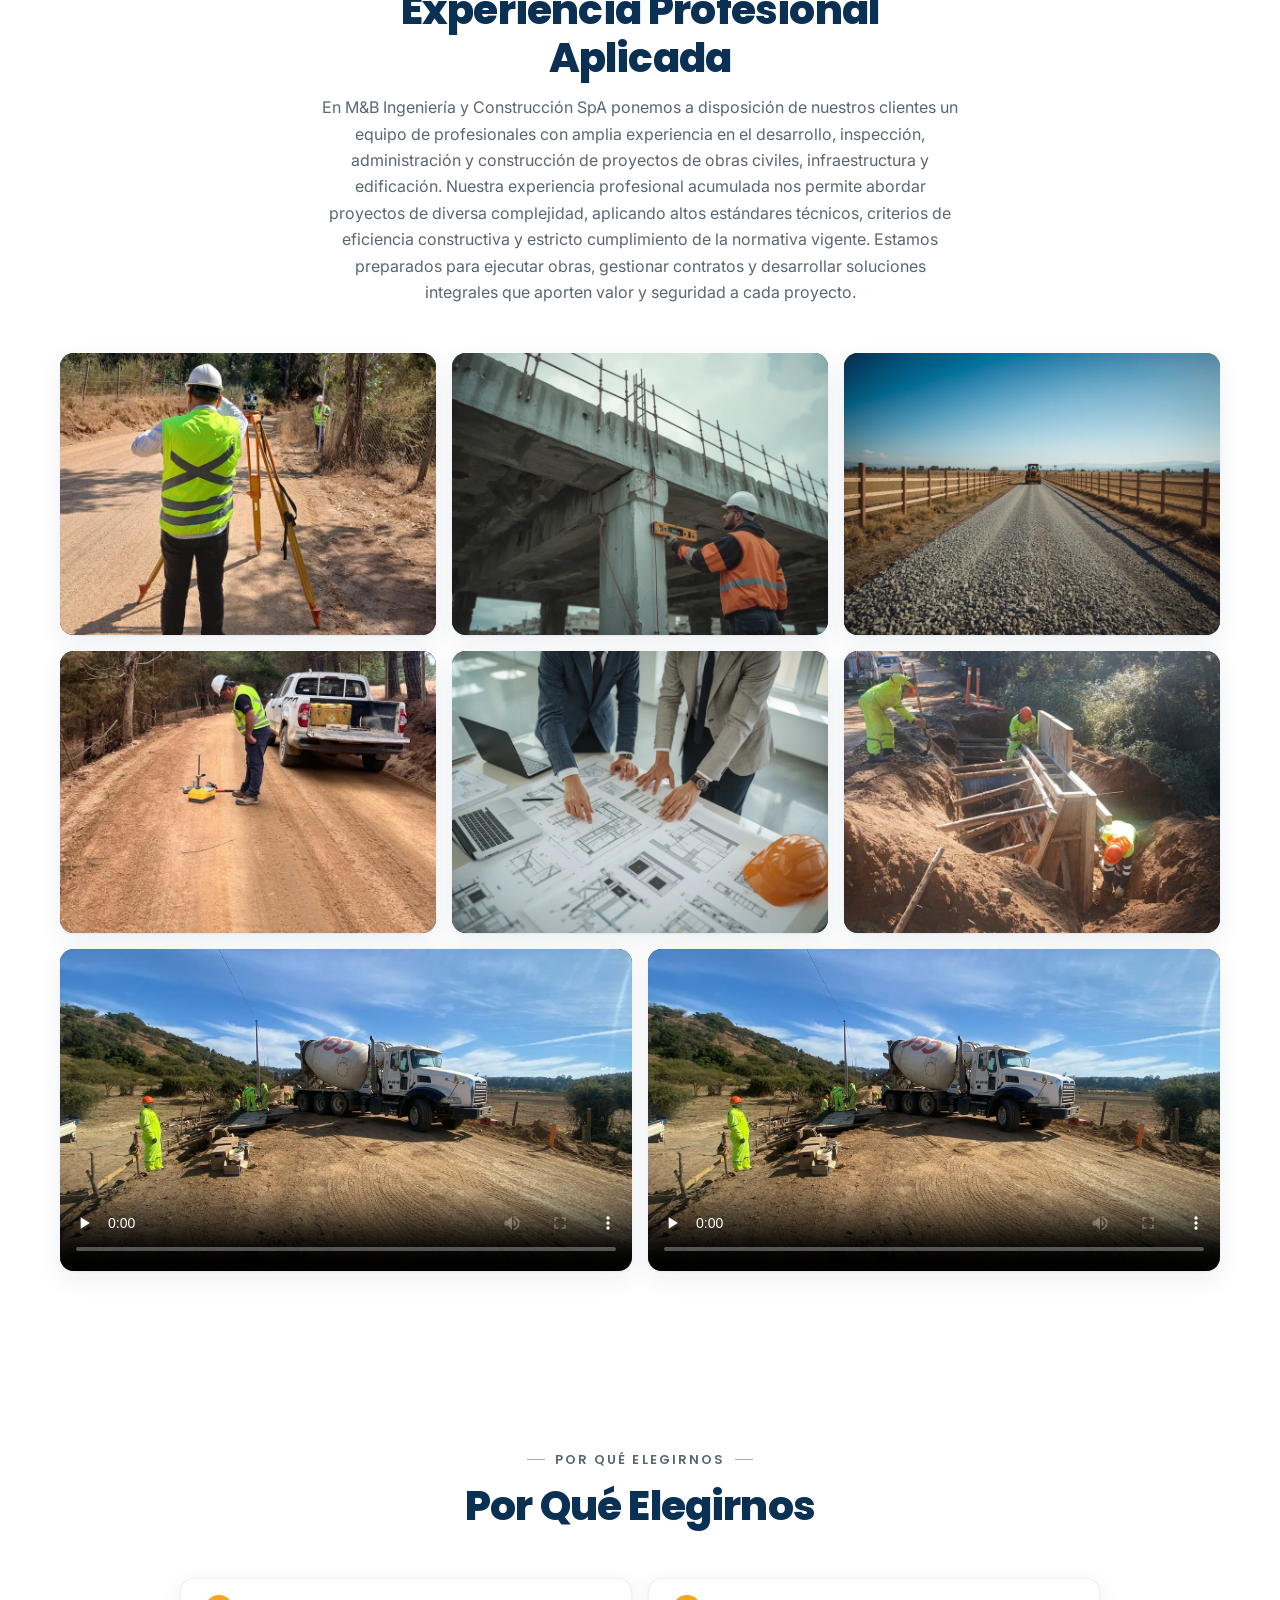
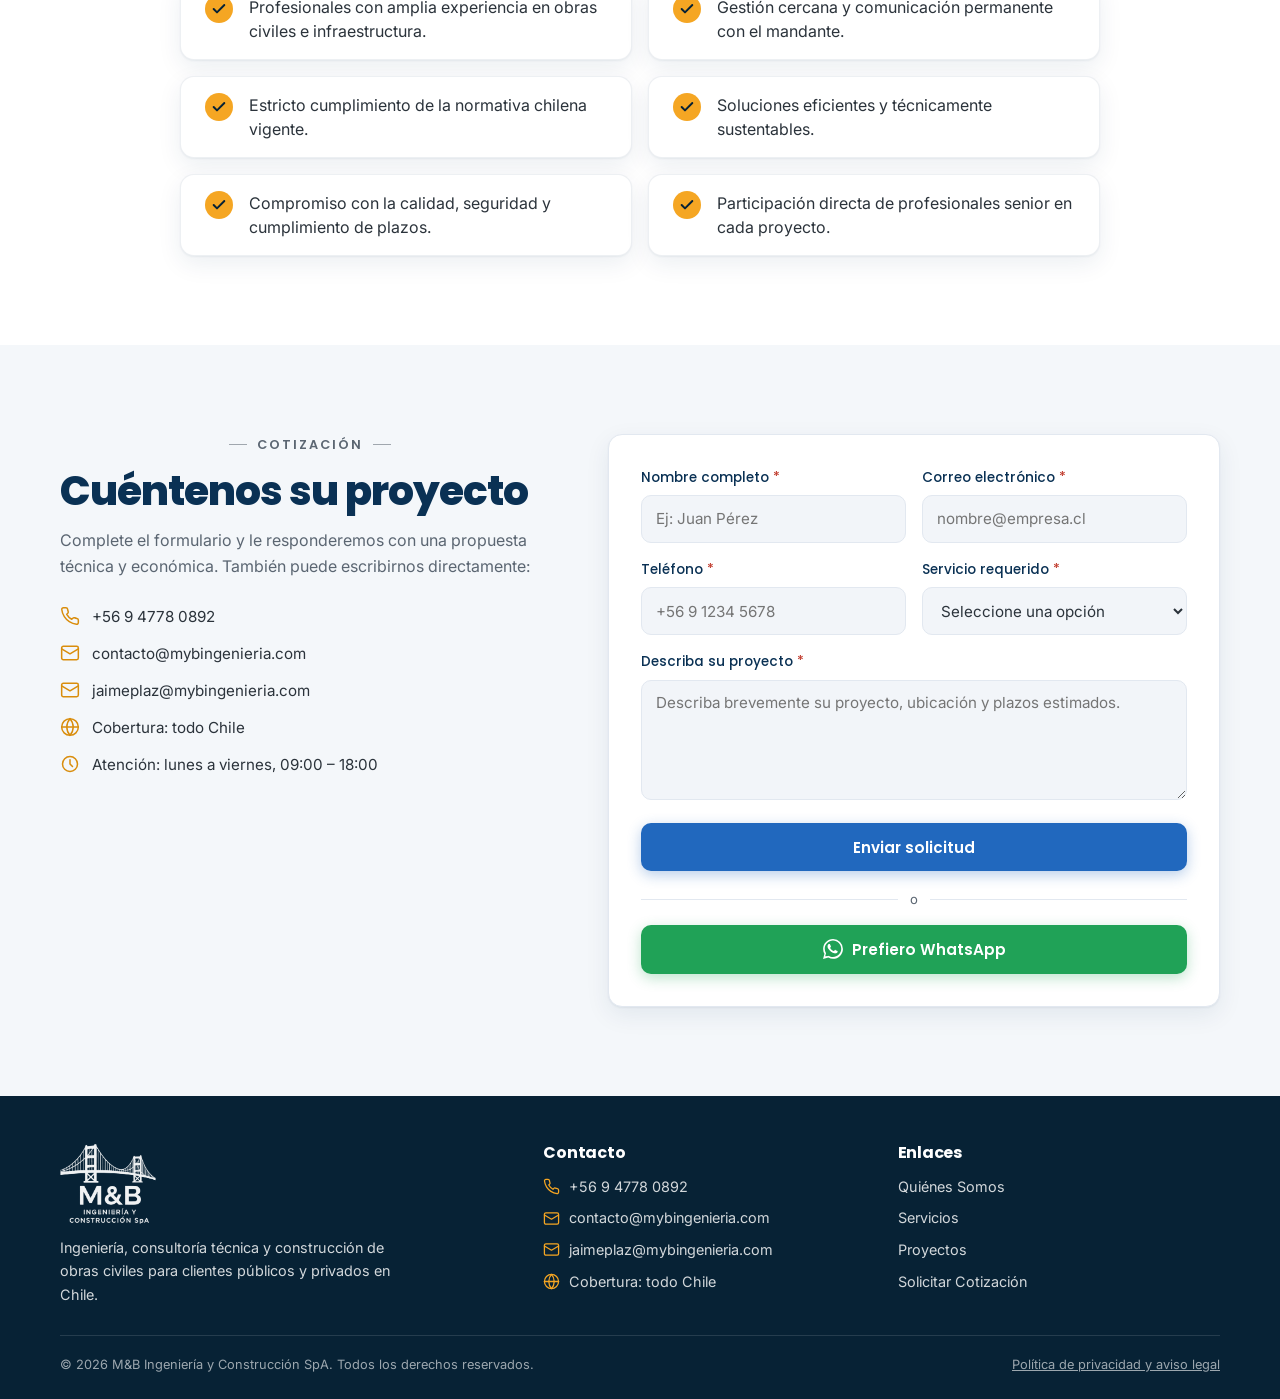
==== commit 65eb9a75: "content: el ensayo de compactación reemplaza al proyecto 4 en la galería Se deja sin efecto el cambi" ====
--- a/index.html
+++ b/index.html
@@ -303,16 +303,16 @@
           <figcaption class="project__label">Levantamiento topográfico en camino rural</figcaption>
         </figure>
         <figure class="project reveal">
-          <img src="/assets/img/proyecto-7.webp" alt="Profesional con casco y chaleco reflectante realizando un ensayo de compactación con densímetro sobre un camino de tierra, junto a una camioneta" loading="lazy" width="600" height="450">
-          <figcaption class="project__label">Control de calidad: ensayo de compactación en terreno</figcaption>
+          <img src="/assets/img/proyecto-2.webp" alt="Profesional revisando con un nivel una viga de hormigón armado de un paso vehicular" loading="lazy" width="600" height="450">
+          <figcaption class="project__label">Inspección de estructura de hormigón armado</figcaption>
         </figure>
         <figure class="project reveal">
           <img src="/assets/img/proyecto-3.webp" alt="Camino de acceso a un predio rural recién construido con carpeta granular, entre cercos" loading="lazy" width="600" height="450">
           <figcaption class="project__label">Construcción de acceso a predio rural</figcaption>
         </figure>
         <figure class="project reveal">
-          <img src="/assets/img/proyecto-4.webp" alt="Faena de pavimentación en una calle urbana con barreras y desvío de tránsito" loading="lazy" width="600" height="450">
-          <figcaption class="project__label">Obra vial urbana con manejo de tránsito</figcaption>
+          <img src="/assets/img/proyecto-7.webp" alt="Profesional con casco y chaleco reflectante realizando un ensayo de compactación con densímetro sobre un camino de tierra, junto a una camioneta" loading="lazy" width="600" height="450">
+          <figcaption class="project__label">Control de calidad: ensayo de compactación en terreno</figcaption>
         </figure>
         <figure class="project reveal">
           <img src="/assets/img/proyecto-5.webp" alt="Dos profesionales revisando planos de especialidades sobre una mesa en oficina" loading="lazy" width="600" height="450">
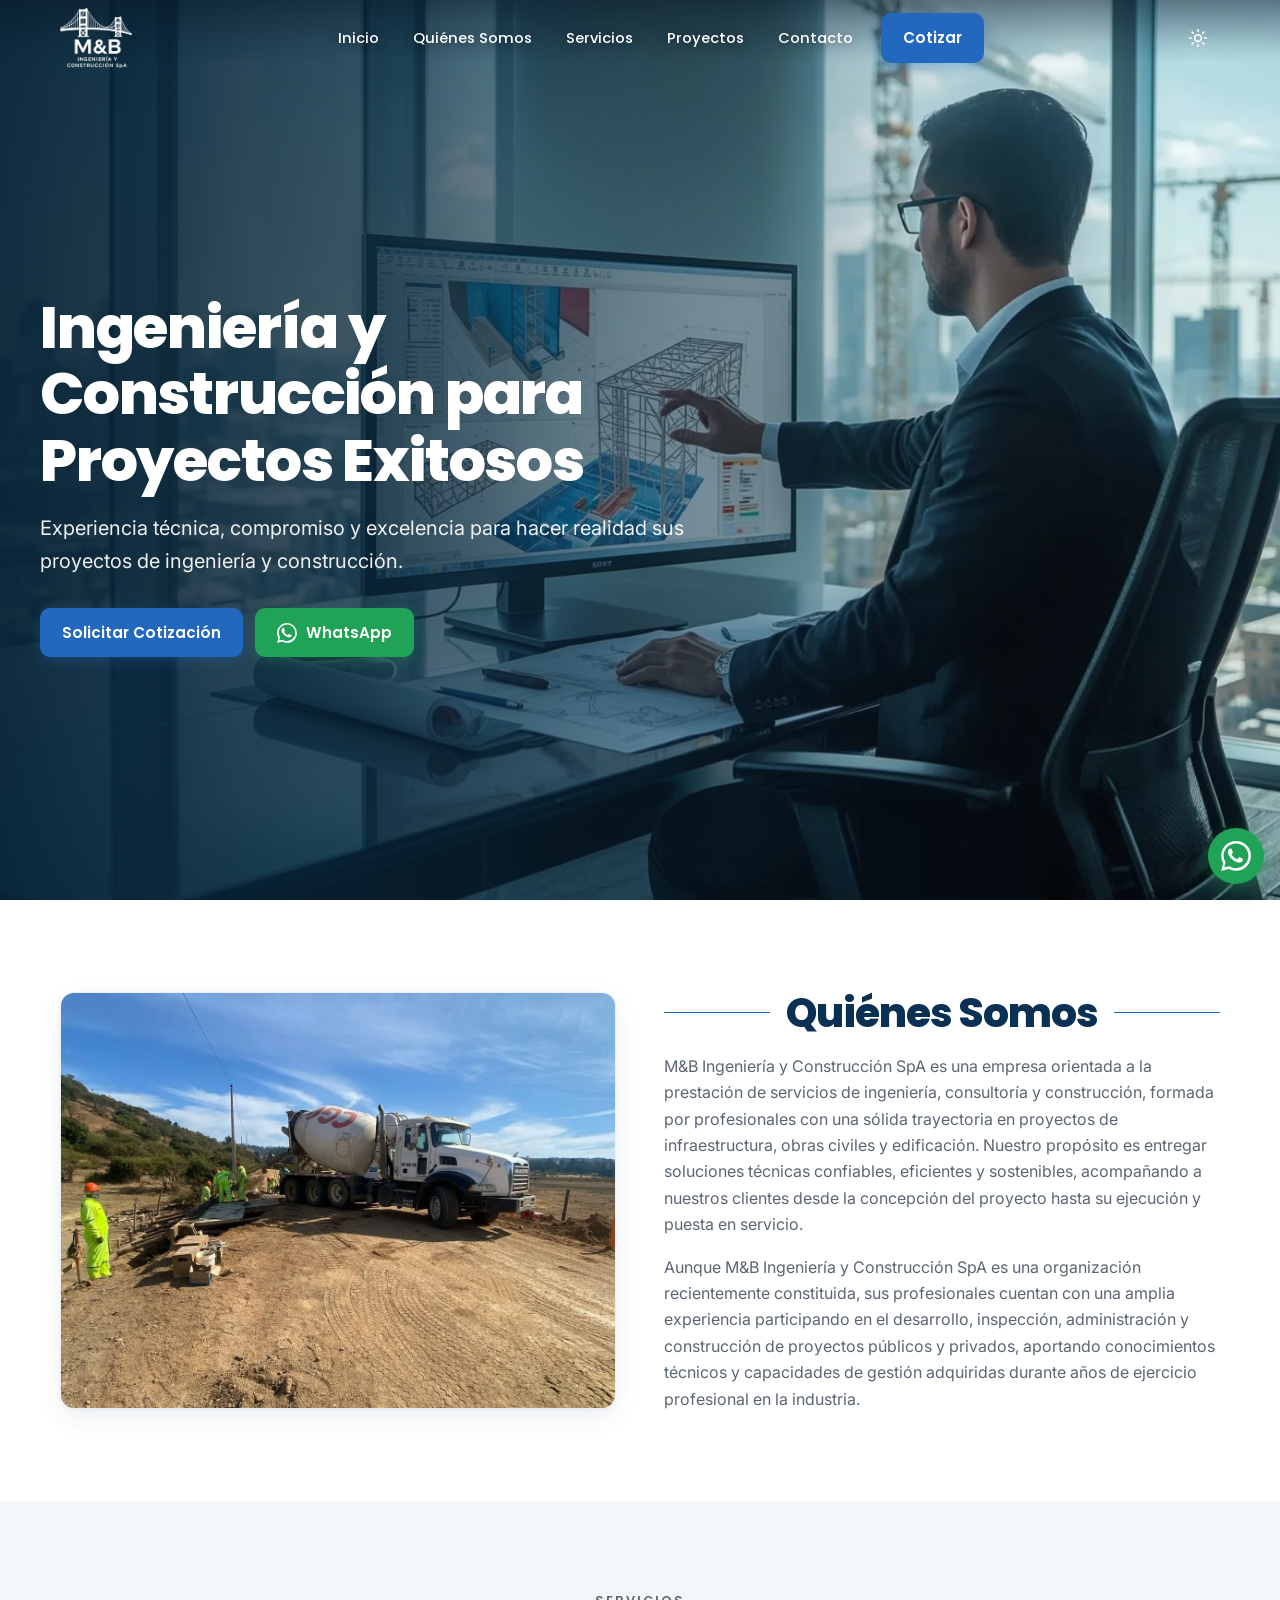
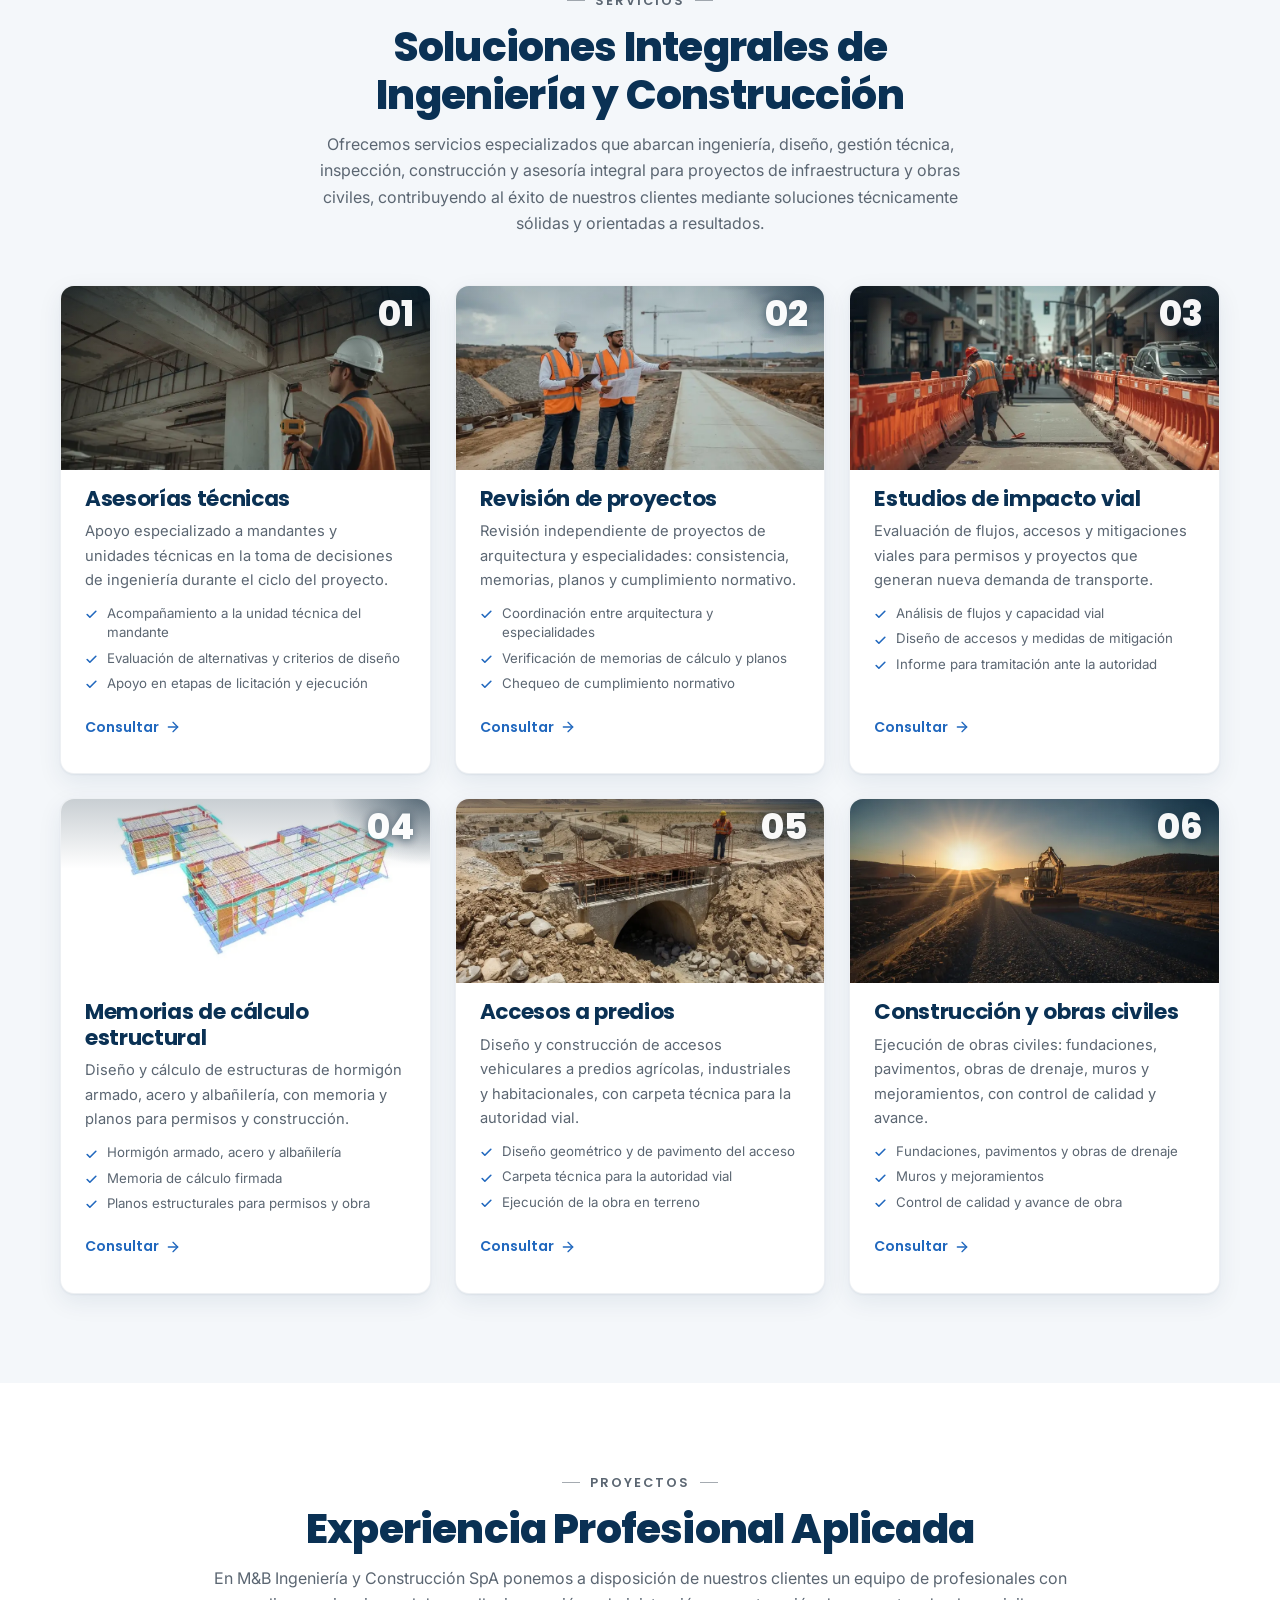
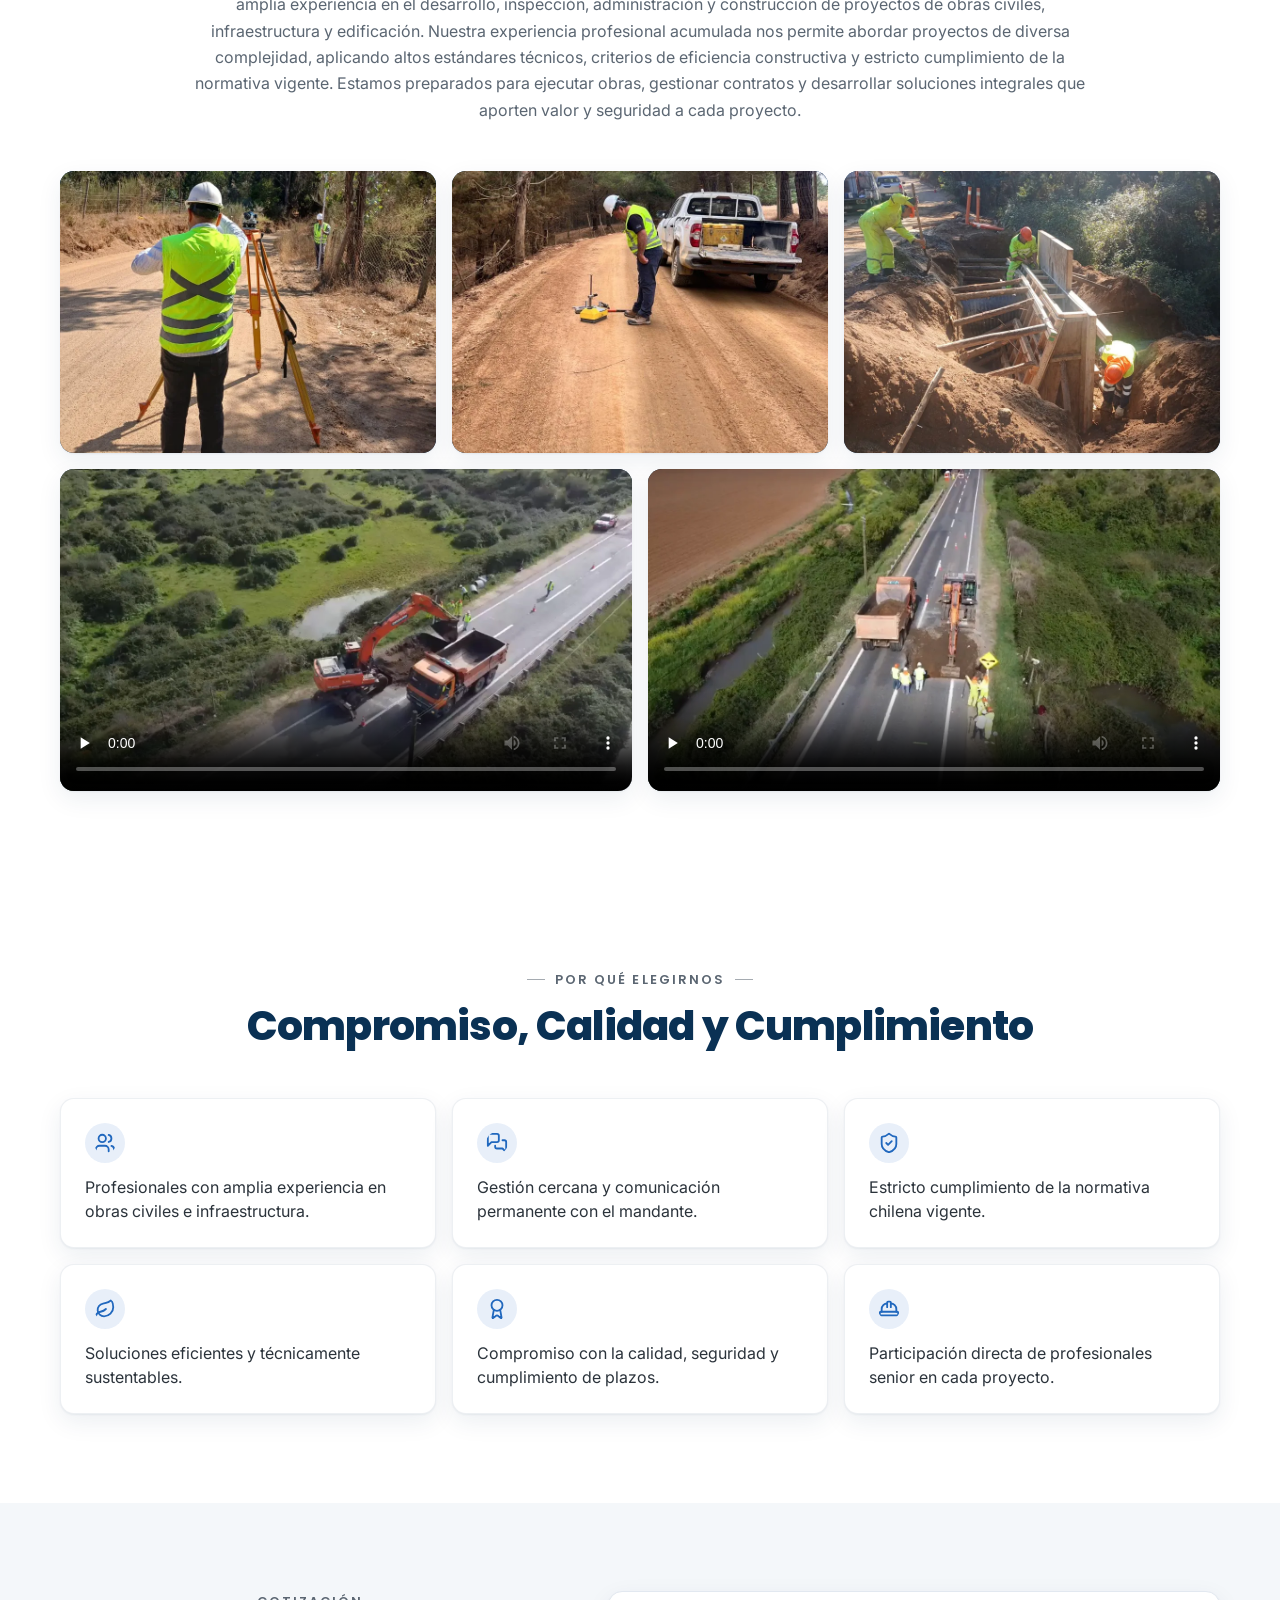
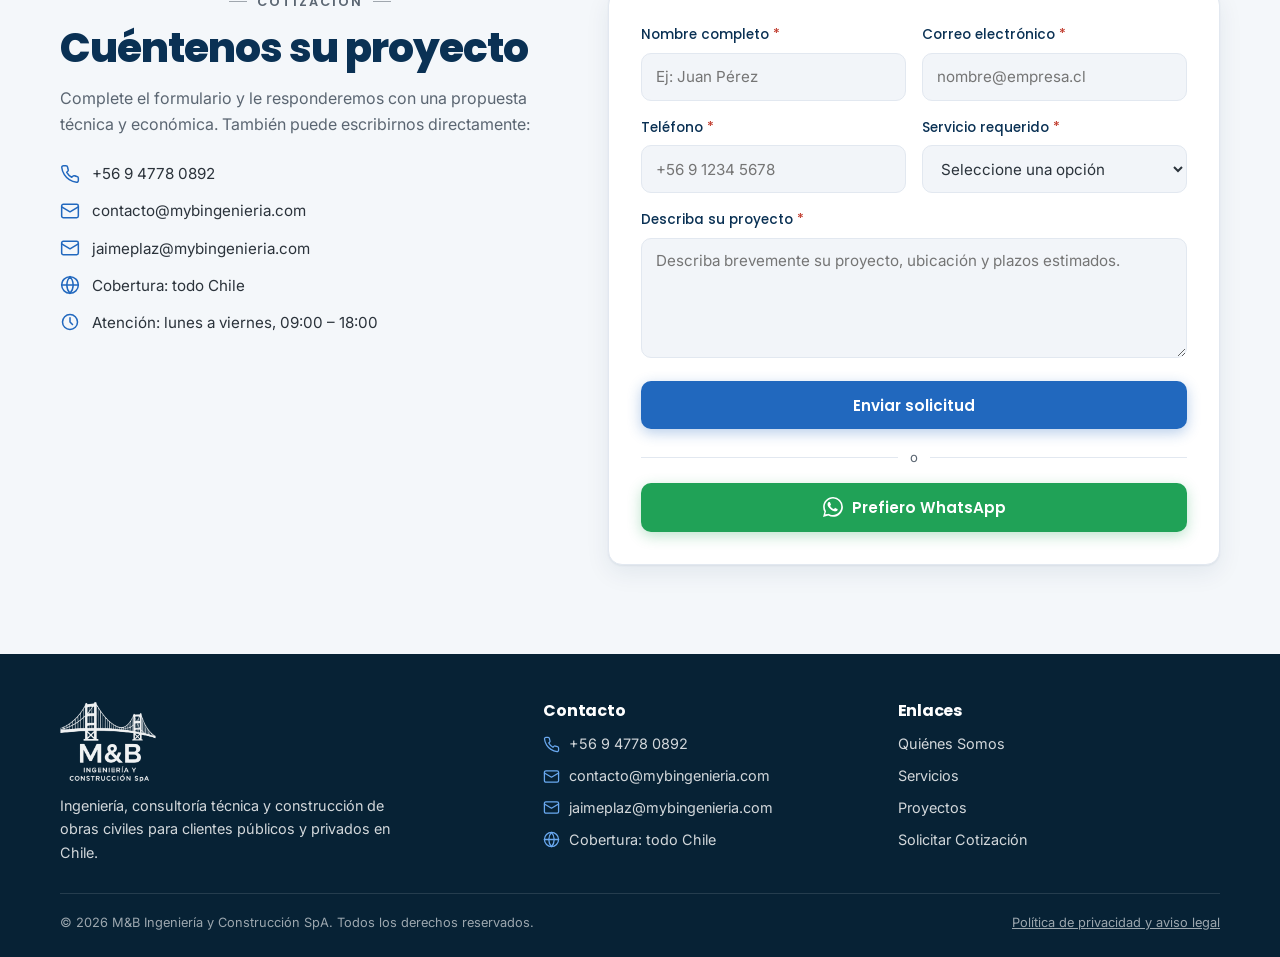
==== commit 61643b53: "feat: rediseño de Por Qué Elegirnos, nuevas imágenes y ajustes de estilo Por Qué Elegirnos - Título " ====
--- a/index.html
+++ b/index.html
@@ -125,14 +125,13 @@
       <div class="about__grid reveal">
 
                 <div class="about__media">
-          <img src="/assets/img/QuienesSomos.webp"
-               alt="Equipo de M&amp;B Ingeniería en una reunión de oficina revisando planos y un modelo en el computador"
-               loading="lazy" width="1400" height="1050">
+          <img src="/assets/img/QuienesSomos-obra.webp"
+               alt="Camión mixer de hormigón junto a una cuadrilla trabajando en la obra de un camino rural"
+               loading="lazy" width="1200" height="900">
         </div>
 
                 <div class="about__body">
-                    <p class="section__eyebrow">Quiénes Somos</p>
-          <h2 class="about__title">Soluciones integrales de ingeniería y construcción</h2>
+          <h2 class="about__title">Quiénes Somos</h2>
           <p>
             M&amp;B Ingeniería y Construcción SpA es una empresa orientada a la prestación de
             servicios de ingeniería, consultoría y construcción, formada por profesionales con
@@ -282,7 +281,7 @@
 
     <section class="section" id="proyectos">
     <div class="container">
-      <div class="section__head reveal">
+      <div class="section__head section__head--wide reveal">
         <p class="section__eyebrow">Proyectos</p>
         <h2 class="section__title">Experiencia Profesional Aplicada</h2>
         <p class="section__text">
@@ -303,20 +302,8 @@
           <figcaption class="project__label">Levantamiento topográfico en camino rural</figcaption>
         </figure>
         <figure class="project reveal">
-          <img src="/assets/img/proyecto-2.webp" alt="Profesional revisando con un nivel una viga de hormigón armado de un paso vehicular" loading="lazy" width="600" height="450">
-          <figcaption class="project__label">Inspección de estructura de hormigón armado</figcaption>
-        </figure>
-        <figure class="project reveal">
-          <img src="/assets/img/proyecto-3.webp" alt="Camino de acceso a un predio rural recién construido con carpeta granular, entre cercos" loading="lazy" width="600" height="450">
-          <figcaption class="project__label">Construcción de acceso a predio rural</figcaption>
-        </figure>
-        <figure class="project reveal">
           <img src="/assets/img/proyecto-7.webp" alt="Profesional con casco y chaleco reflectante realizando un ensayo de compactación con densímetro sobre un camino de tierra, junto a una camioneta" loading="lazy" width="600" height="450">
           <figcaption class="project__label">Control de calidad: ensayo de compactación en terreno</figcaption>
-        </figure>
-        <figure class="project reveal">
-          <img src="/assets/img/proyecto-5.webp" alt="Dos profesionales revisando planos de especialidades sobre una mesa en oficina" loading="lazy" width="600" height="450">
-          <figcaption class="project__label">Revisión de proyectos y coordinación técnica</figcaption>
         </figure>
         <figure class="project reveal">
           <img src="/assets/img/proyecto-6.webp" alt="Obreros con ropa de alta visibilidad instalando la formaleta de madera de una alcantarilla de cajón en una excavación junto a un camino" loading="lazy" width="600" height="450">
@@ -327,7 +314,7 @@
       <div class="videos__grid">
         <div class="video reveal">
           <video controls preload="none" playsinline width="1280" height="720"
-                 poster="/assets/img/Herobg.webp"
+                 poster="/assets/img/poster-myb1.webp"
                  aria-label="Video aéreo de una excavadora cargando un camión durante una faena sobre una carretera">
             <source src="/assets/video/myb1.mp4" type="video/mp4">
             Su navegador no puede reproducir este video.
@@ -335,7 +322,7 @@
         </div>
         <div class="video reveal">
           <video controls preload="none" playsinline width="1280" height="720"
-                 poster="/assets/img/Herobg.webp"
+                 poster="/assets/img/poster-myb2.webp"
                  aria-label="Video aéreo de una faena vial con camión, excavadora y personal trabajando en la calzada">
             <source src="/assets/video/myb2.mp4" type="video/mp4">
             Su navegador no puede reproducir este video.
@@ -347,35 +334,47 @@
 
   <section class="section" id="por-que-elegirnos">
     <div class="container">
-      <div class="section__head reveal">
+      <div class="section__head section__head--wide reveal">
         <p class="section__eyebrow">Por Qué Elegirnos</p>
-        <h2 class="section__title">Por Qué Elegirnos</h2>
+        <h2 class="section__title">Compromiso, Calidad y Cumplimiento</h2>
       </div>
 
       <ul class="checklist">
-        <li class="checklist__item reveal">
-          <svg aria-hidden="true" viewBox="0 0 24 24" fill="none" stroke="currentColor" stroke-width="3" stroke-linecap="round" stroke-linejoin="round"><path d="M20 6 9 17l-5-5"/></svg>
-          <span>Profesionales con amplia experiencia en obras civiles e infraestructura.</span>
+        <li class="reveal">
+          <div class="checklist__item">
+            <svg aria-hidden="true" viewBox="0 0 24 24" fill="none" stroke="currentColor" stroke-width="2" stroke-linecap="round" stroke-linejoin="round"><path d="M16 21v-2a4 4 0 0 0-4-4H6a4 4 0 0 0-4 4v2"/><circle cx="9" cy="7" r="4"/><path d="M22 21v-2a4 4 0 0 0-3-3.87"/><path d="M16 3.13a4 4 0 0 1 0 7.75"/></svg>
+            <span>Profesionales con amplia experiencia en obras civiles e infraestructura.</span>
+          </div>
         </li>
-        <li class="checklist__item reveal">
-          <svg aria-hidden="true" viewBox="0 0 24 24" fill="none" stroke="currentColor" stroke-width="3" stroke-linecap="round" stroke-linejoin="round"><path d="M20 6 9 17l-5-5"/></svg>
-          <span>Gestión cercana y comunicación permanente con el mandante.</span>
+        <li class="reveal">
+          <div class="checklist__item">
+            <svg aria-hidden="true" viewBox="0 0 24 24" fill="none" stroke="currentColor" stroke-width="2" stroke-linecap="round" stroke-linejoin="round"><path d="M14 9a2 2 0 0 1-2 2H6l-4 4V4a2 2 0 0 1 2-2h8a2 2 0 0 1 2 2z"/><path d="M18 9h2a2 2 0 0 1 2 2v11l-4-4h-6a2 2 0 0 1-2-2v-1"/></svg>
+            <span>Gestión cercana y comunicación permanente con el mandante.</span>
+          </div>
         </li>
-        <li class="checklist__item reveal">
-          <svg aria-hidden="true" viewBox="0 0 24 24" fill="none" stroke="currentColor" stroke-width="3" stroke-linecap="round" stroke-linejoin="round"><path d="M20 6 9 17l-5-5"/></svg>
-          <span>Estricto cumplimiento de la normativa chilena vigente.</span>
+        <li class="reveal">
+          <div class="checklist__item">
+            <svg aria-hidden="true" viewBox="0 0 24 24" fill="none" stroke="currentColor" stroke-width="2" stroke-linecap="round" stroke-linejoin="round"><path d="M20 13c0 5-3.5 7.5-7.66 8.95a1 1 0 0 1-.67-.01C7.5 20.5 4 18 4 13V6a1 1 0 0 1 1-1c2 0 4.5-1.2 6.24-2.72a1.17 1.17 0 0 1 1.52 0C14.51 3.81 17 5 19 5a1 1 0 0 1 1 1z"/><path d="m9 12 2 2 4-4"/></svg>
+            <span>Estricto cumplimiento de la normativa chilena vigente.</span>
+          </div>
         </li>
-        <li class="checklist__item reveal">
-          <svg aria-hidden="true" viewBox="0 0 24 24" fill="none" stroke="currentColor" stroke-width="3" stroke-linecap="round" stroke-linejoin="round"><path d="M20 6 9 17l-5-5"/></svg>
-          <span>Soluciones eficientes y técnicamente sustentables.</span>
+        <li class="reveal">
+          <div class="checklist__item">
+            <svg aria-hidden="true" viewBox="0 0 24 24" fill="none" stroke="currentColor" stroke-width="2" stroke-linecap="round" stroke-linejoin="round"><path d="M11 20A7 7 0 0 1 9.8 6.1C15.5 5 17 4.48 19 2c1 2 2 4.18 2 8 0 5.5-4.78 10-10 10Z"/><path d="M2 21c0-3 1.85-5.36 5.08-6C9.5 14.52 12 13 13 12"/></svg>
+            <span>Soluciones eficientes y técnicamente sustentables.</span>
+          </div>
         </li>
-        <li class="checklist__item reveal">
-          <svg aria-hidden="true" viewBox="0 0 24 24" fill="none" stroke="currentColor" stroke-width="3" stroke-linecap="round" stroke-linejoin="round"><path d="M20 6 9 17l-5-5"/></svg>
-          <span>Compromiso con la calidad, seguridad y cumplimiento de plazos.</span>
+        <li class="reveal">
+          <div class="checklist__item">
+            <svg aria-hidden="true" viewBox="0 0 24 24" fill="none" stroke="currentColor" stroke-width="2" stroke-linecap="round" stroke-linejoin="round"><path d="m15.477 12.89 1.515 8.526a.5.5 0 0 1-.81.47l-3.58-2.687a1 1 0 0 0-1.197 0l-3.586 2.686a.5.5 0 0 1-.81-.469l1.514-8.526"/><circle cx="12" cy="8" r="6"/></svg>
+            <span>Compromiso con la calidad, seguridad y cumplimiento de plazos.</span>
+          </div>
         </li>
-        <li class="checklist__item reveal">
-          <svg aria-hidden="true" viewBox="0 0 24 24" fill="none" stroke="currentColor" stroke-width="3" stroke-linecap="round" stroke-linejoin="round"><path d="M20 6 9 17l-5-5"/></svg>
-          <span>Participación directa de profesionales senior en cada proyecto.</span>
+        <li class="reveal">
+          <div class="checklist__item">
+            <svg aria-hidden="true" viewBox="0 0 24 24" fill="none" stroke="currentColor" stroke-width="2" stroke-linecap="round" stroke-linejoin="round"><path d="M10 10V5a1 1 0 0 1 1-1h2a1 1 0 0 1 1 1v5"/><path d="M14 6a6 6 0 0 1 6 6v3"/><path d="M4 15v-3a6 6 0 0 1 6-6"/><rect x="2" y="15" width="20" height="4" rx="1"/></svg>
+            <span>Participación directa de profesionales senior en cada proyecto.</span>
+          </div>
         </li>
       </ul>
     </div>
--- a/assets/css/styles.css
+++ b/assets/css/styles.css
@@ -22,6 +22,9 @@
   --texto-suave:#5B6672;
   --titulo:#0A3154;
   --eyebrow:#B06E08;
+  --icono-claro:#6AA9F0;
+  --icono:var(--cta);
+  --icono-bg:rgba(33,104,190,.1);
   --header-bg:rgba(255,255,255,.82);
   --mark-bg:var(--azul);
   --grid-line:rgba(10,49,84,.05);
@@ -72,6 +75,8 @@
     --texto-suave:#93A4B3;
     --titulo:#EAF1F7;
     --eyebrow:#F7B93F;
+    --icono:var(--icono-claro);
+    --icono-bg:rgba(106,169,240,.14);
     --header-bg:rgba(12,22,32,.80);
     --mark-bg:#1C3B58;
     --grid-line:rgba(255,255,255,.05);
@@ -96,6 +101,8 @@
   --texto-suave:#93A4B3;
   --titulo:#EAF1F7;
   --eyebrow:#F7B93F;
+  --icono:var(--icono-claro);
+  --icono-bg:rgba(106,169,240,.14);
   --header-bg:rgba(12,22,32,.80);
   --mark-bg:#1C3B58;
   --grid-line:rgba(255,255,255,.05);
@@ -142,9 +149,9 @@
 
 .section--alt{background:var(--bg-alt)}
 .section__head{text-align:center;max-width:640px;margin:0 auto var(--sp-8)}
+.section__head--wide{max-width:900px}
 
 .section__eyebrow,
-.about__body .section__eyebrow,
 .quote__aside .section__eyebrow{
   display:flex;justify-content:center;align-items:center;gap:10px;
   font-family:var(--f-titulo);font-weight:600;
@@ -318,7 +325,15 @@
   width:100%;aspect-ratio:4/3;object-fit:cover;
   border:1px solid var(--borde-suave);
 }
-.about__title{font-size:var(--fs-h2);margin-bottom:var(--sp-4)}
+.about__title{
+  display:flex;align-items:center;gap:var(--sp-4);
+  font-size:var(--fs-h2);margin-bottom:var(--sp-4);
+}
+.about__title::before,
+.about__title::after{
+  content:"";flex:1;height:1px;
+  background:var(--cta);
+}
 .about__body p{color:var(--texto-suave);margin-bottom:var(--sp-4)}
 .about__body p:last-child{margin-bottom:0}
 
@@ -416,27 +431,30 @@
 }
 .video video{display:block;width:100%;height:auto;aspect-ratio:16/9}
 
-.checklist{display:grid;gap:var(--sp-3);max-width:920px;margin:0 auto}
+.checklist{display:grid;gap:var(--sp-4)}
+.checklist > li{display:flex}
 .checklist__item{
-  display:flex;align-items:flex-start;gap:var(--sp-4);
-  padding:var(--sp-4) var(--sp-5);
+  flex:1;display:flex;flex-direction:column;align-items:flex-start;gap:var(--sp-3);
+  padding:var(--sp-5);
   background:var(--surface);
   border:1px solid var(--borde-suave);
   border-radius:var(--radio);
   box-shadow:var(--sombra);
   line-height:1.5;color:var(--texto);
-}
+  transition:transform var(--transicion),box-shadow var(--transicion);
+}
+.checklist__item:hover{transform:translateY(-4px);box-shadow:var(--sombra-hover)}
 .checklist__item svg{
-  flex:0 0 28px;width:28px;height:28px;padding:6px;
+  flex:0 0 40px;width:40px;height:40px;padding:9px;
   border-radius:50%;
-  background:var(--acento);color:var(--azul-900);
+  background:var(--icono-bg);color:var(--icono);
 }
 
 .quote__grid{display:grid;gap:var(--sp-6)}
 .quote__aside h2{font-size:var(--fs-h2);margin-bottom:var(--sp-3)}
 .quote__aside p{color:var(--texto-suave);margin-bottom:var(--sp-5)}
 .quote__contact li{display:flex;gap:var(--sp-3);align-items:center;margin-bottom:var(--sp-3);font-size:.95rem}
-.quote__contact svg{width:20px;height:20px;color:var(--acento-600);flex:0 0 20px}
+.quote__contact svg{width:20px;height:20px;color:var(--icono);flex:0 0 20px}
 
 .form{
   background:var(--surface);border:1px solid var(--borde);border-radius:var(--radio);
@@ -490,7 +508,7 @@
 .footer__brand img{height:80px;width:auto;display:block;filter:brightness(0) invert(1);opacity:.95}
 .footer a:hover{color:var(--acento)}
 .footer__contact li{margin-bottom:8px;font-size:.9rem;display:flex;gap:9px;align-items:center}
-.footer__contact svg{width:17px;height:17px;color:var(--acento);flex:0 0 17px}
+.footer__contact svg{width:17px;height:17px;color:var(--icono-claro);flex:0 0 17px}
 .footer__bottom{
   border-top:1px solid rgba(255,255,255,.12);margin-top:28px;padding-top:18px;
   display:flex;flex-direction:column;gap:8px;
@@ -545,7 +563,7 @@
   .services__grid{grid-template-columns:1fr 1fr}
   .gallery__grid{grid-template-columns:1fr 1fr}
   .videos__grid{grid-template-columns:1fr 1fr}
-  .checklist{grid-template-columns:1fr 1fr;gap:var(--sp-4)}
+  .checklist{grid-template-columns:1fr 1fr}
 
   .quote__grid{grid-template-columns:.9fr 1.1fr;align-items:start;gap:var(--sp-8)}
   .form{padding:var(--sp-6)}
@@ -564,6 +582,7 @@
 
   .services__grid{grid-template-columns:repeat(3,1fr)}
   .gallery__grid{grid-template-columns:repeat(3,1fr)}
+  .checklist{grid-template-columns:repeat(3,1fr)}
 
   .project img{transform:scale(1.001)}
   .project:hover img{transform:scale(1.08)}
